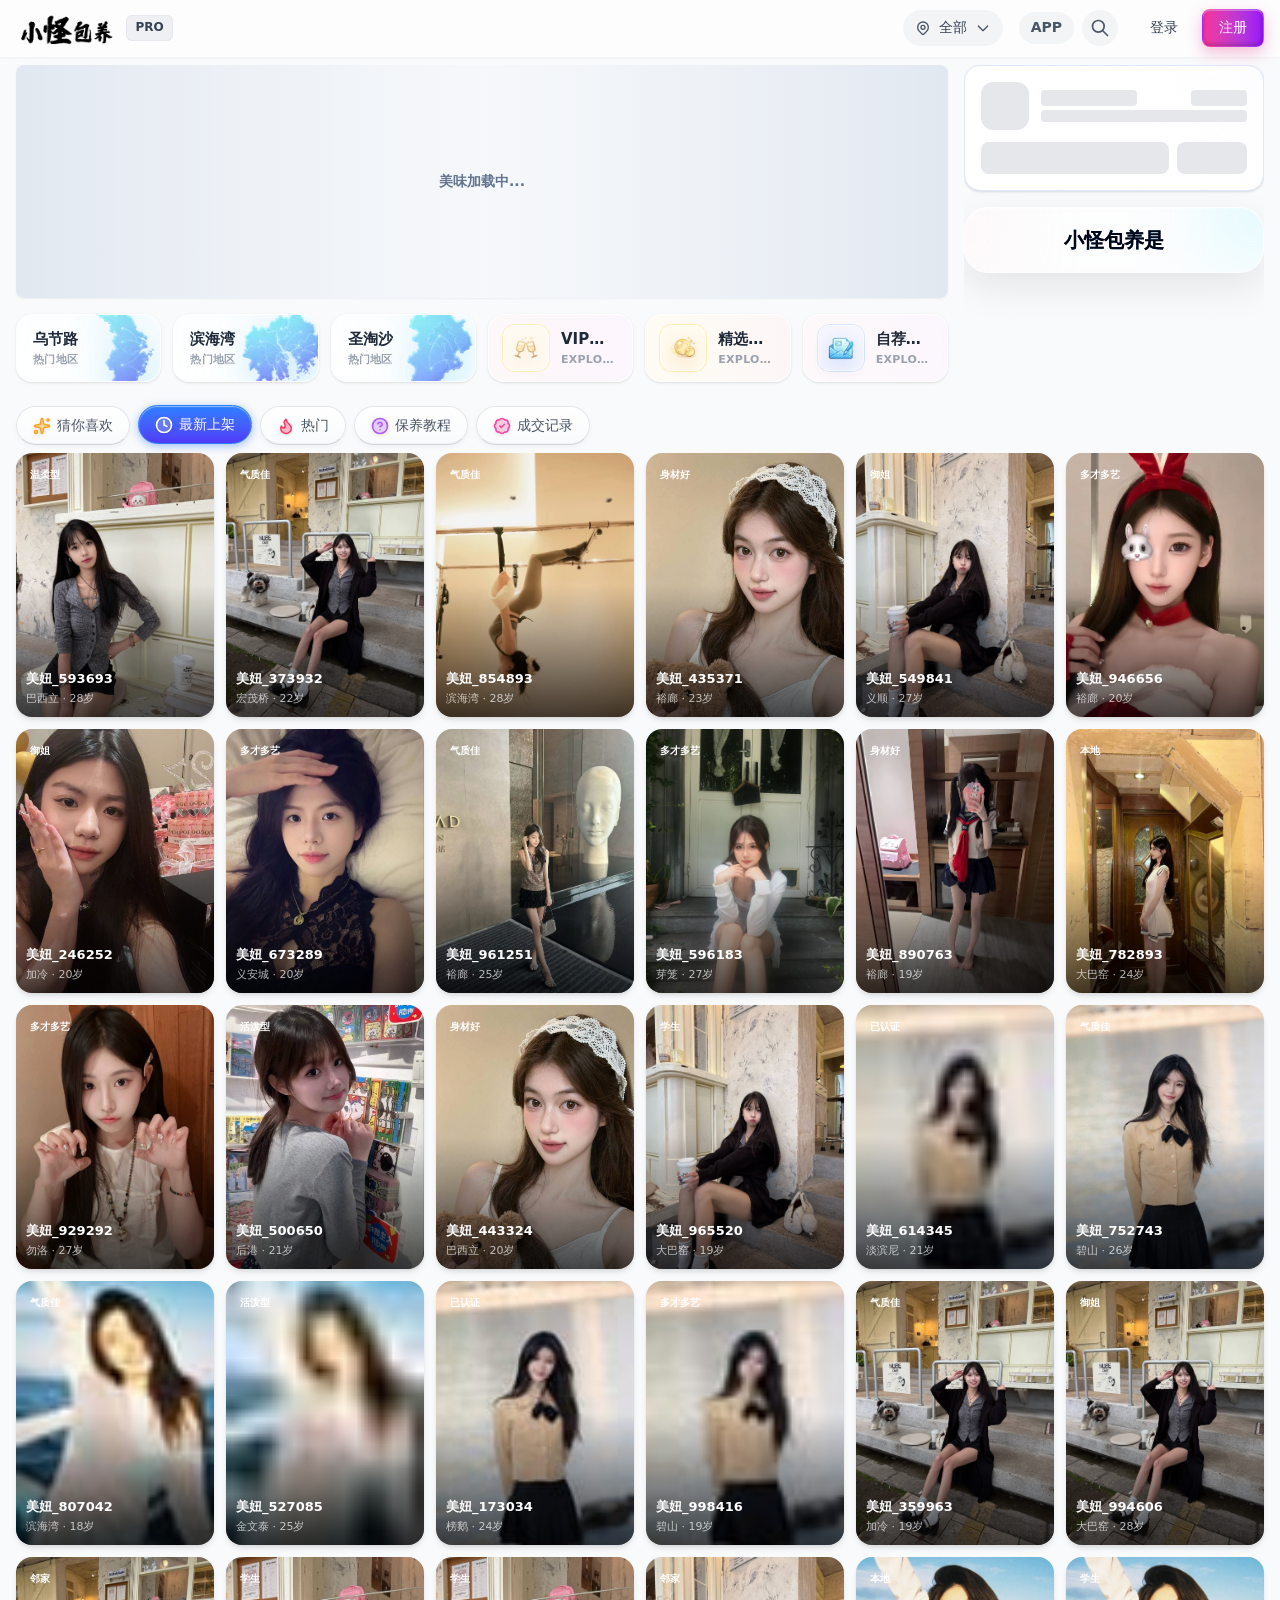
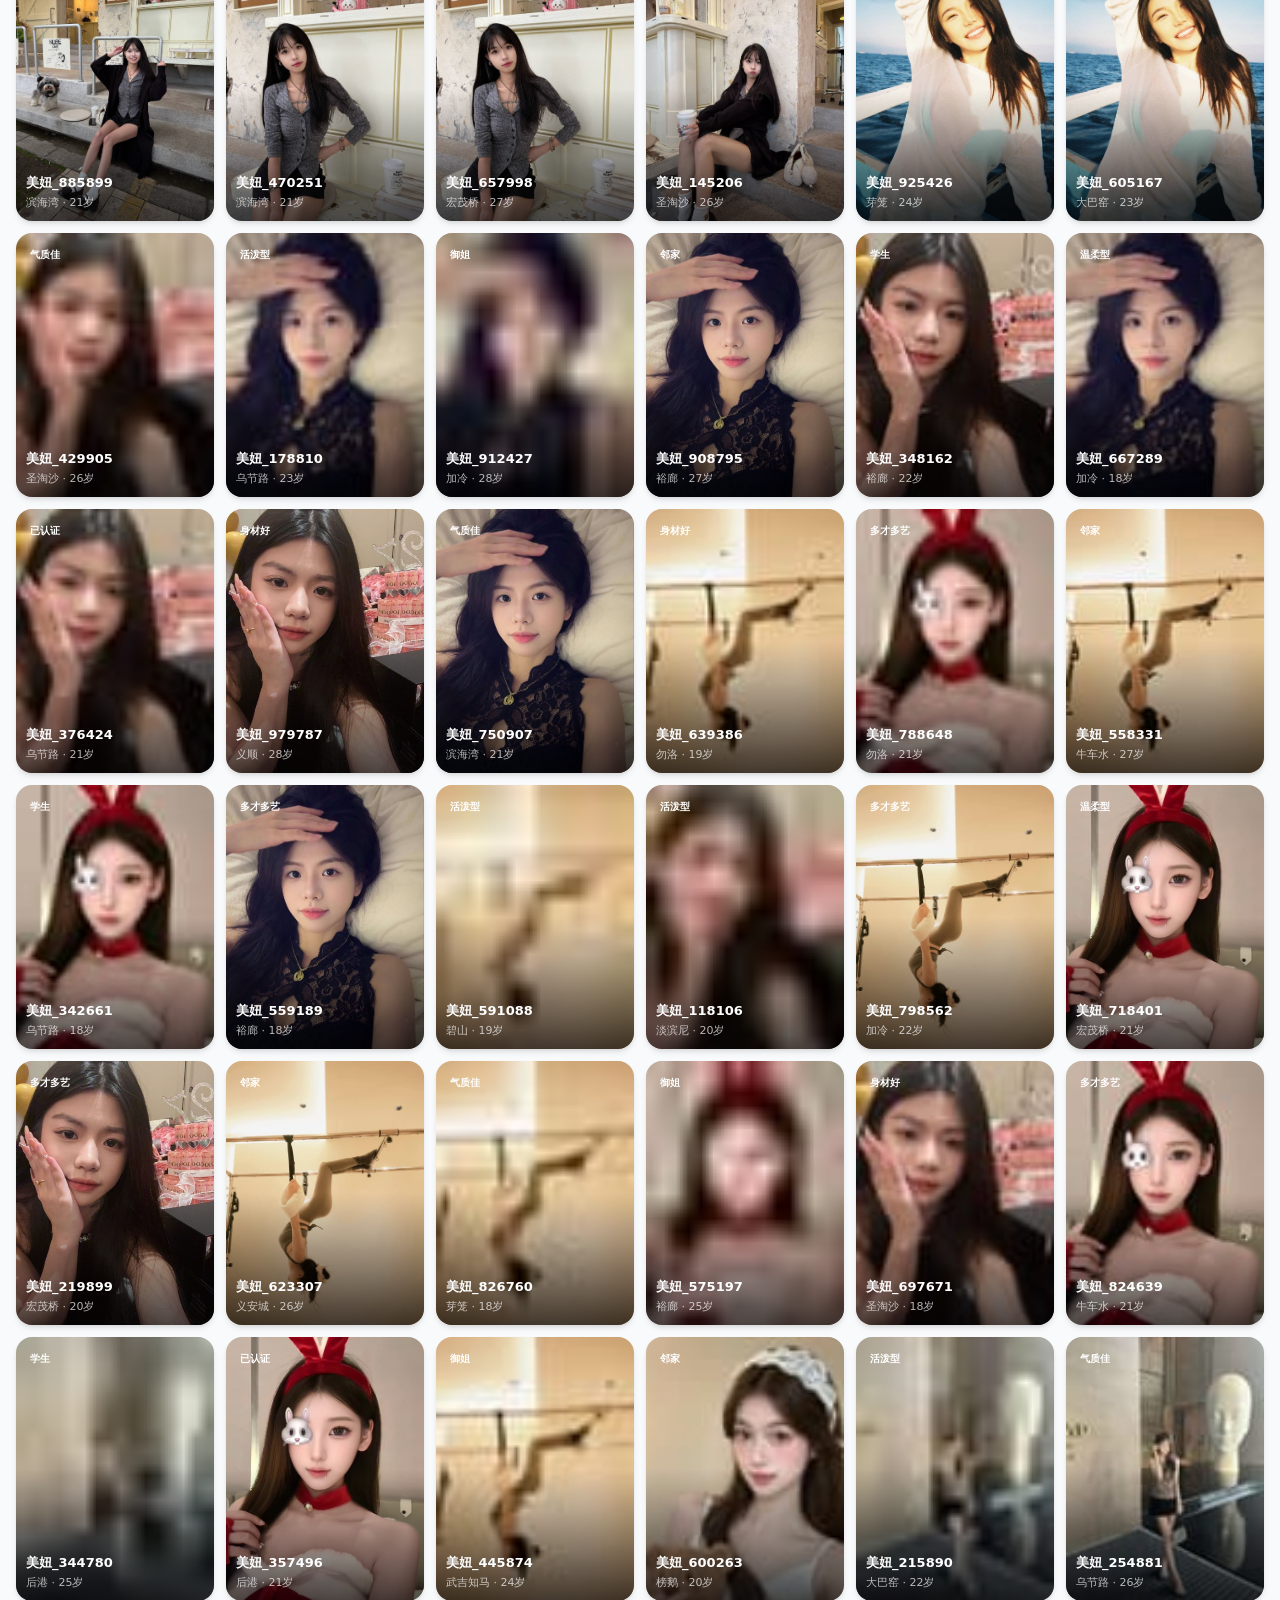
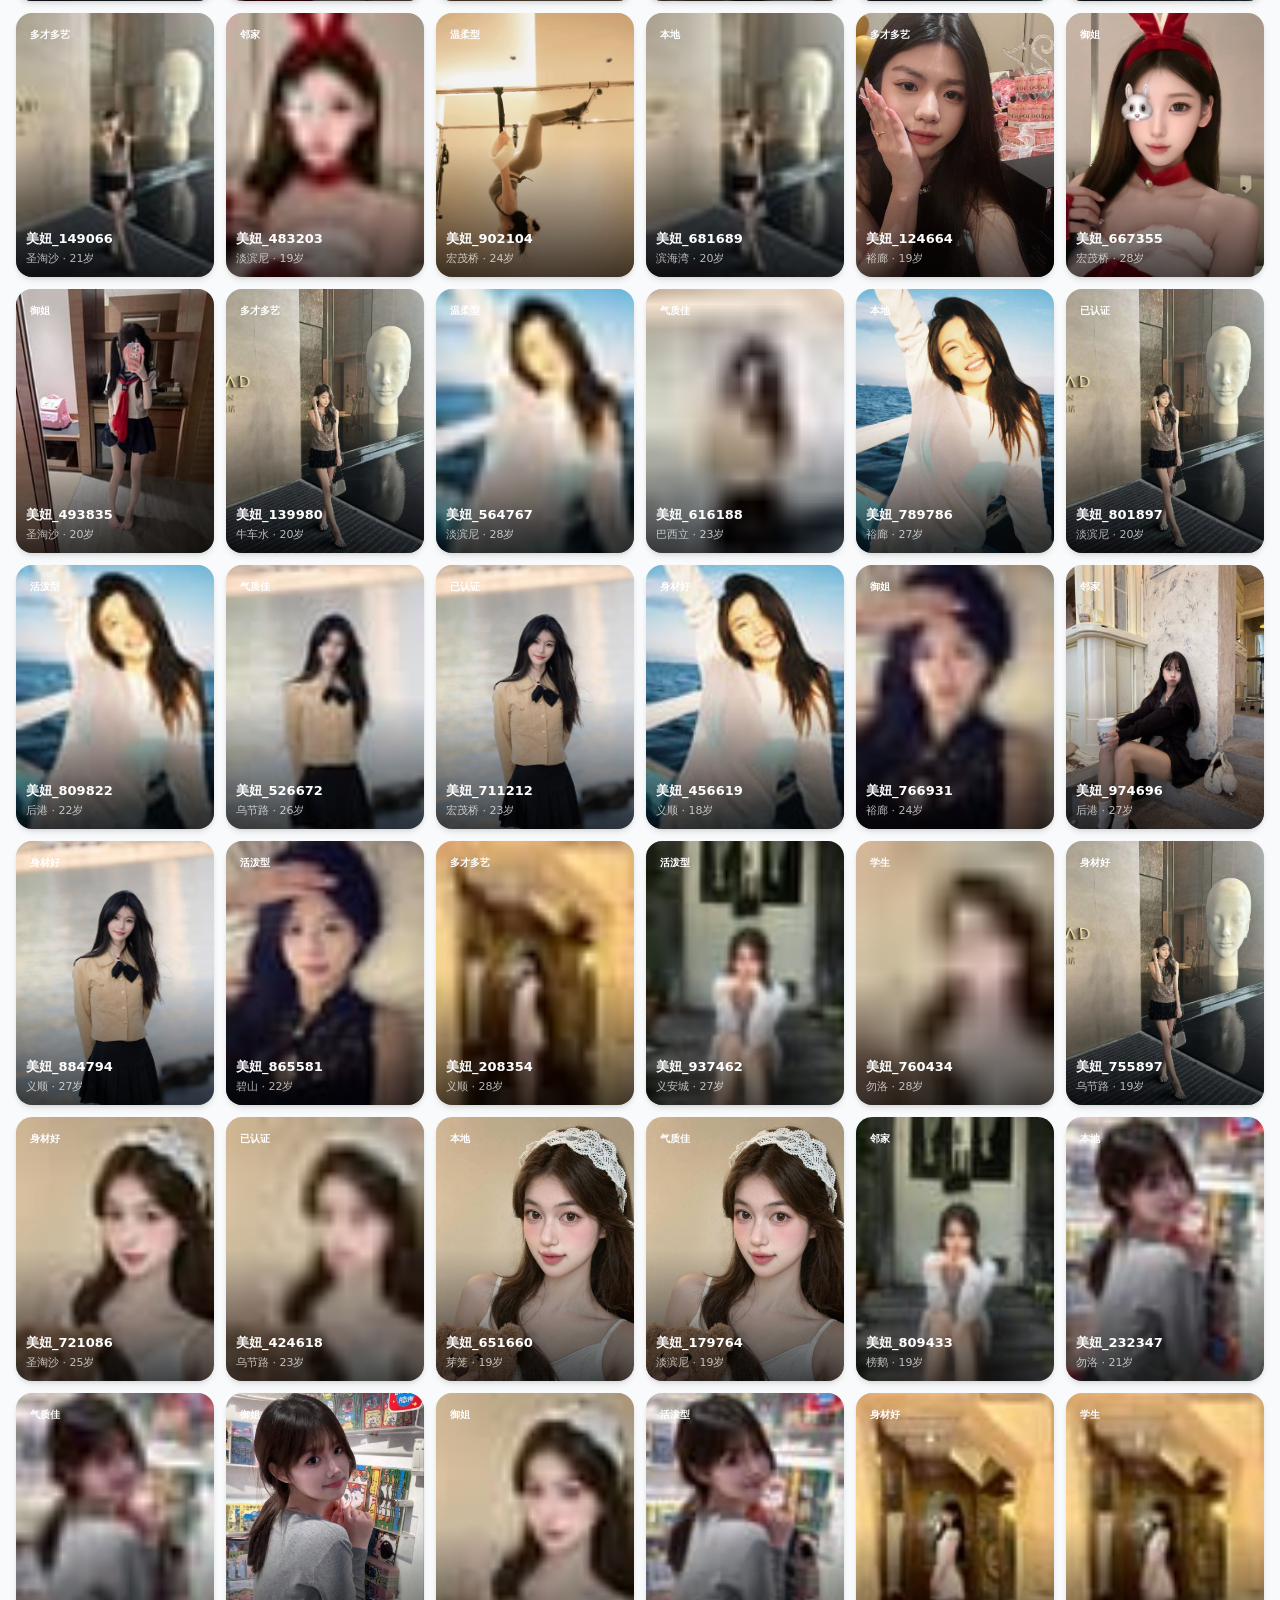
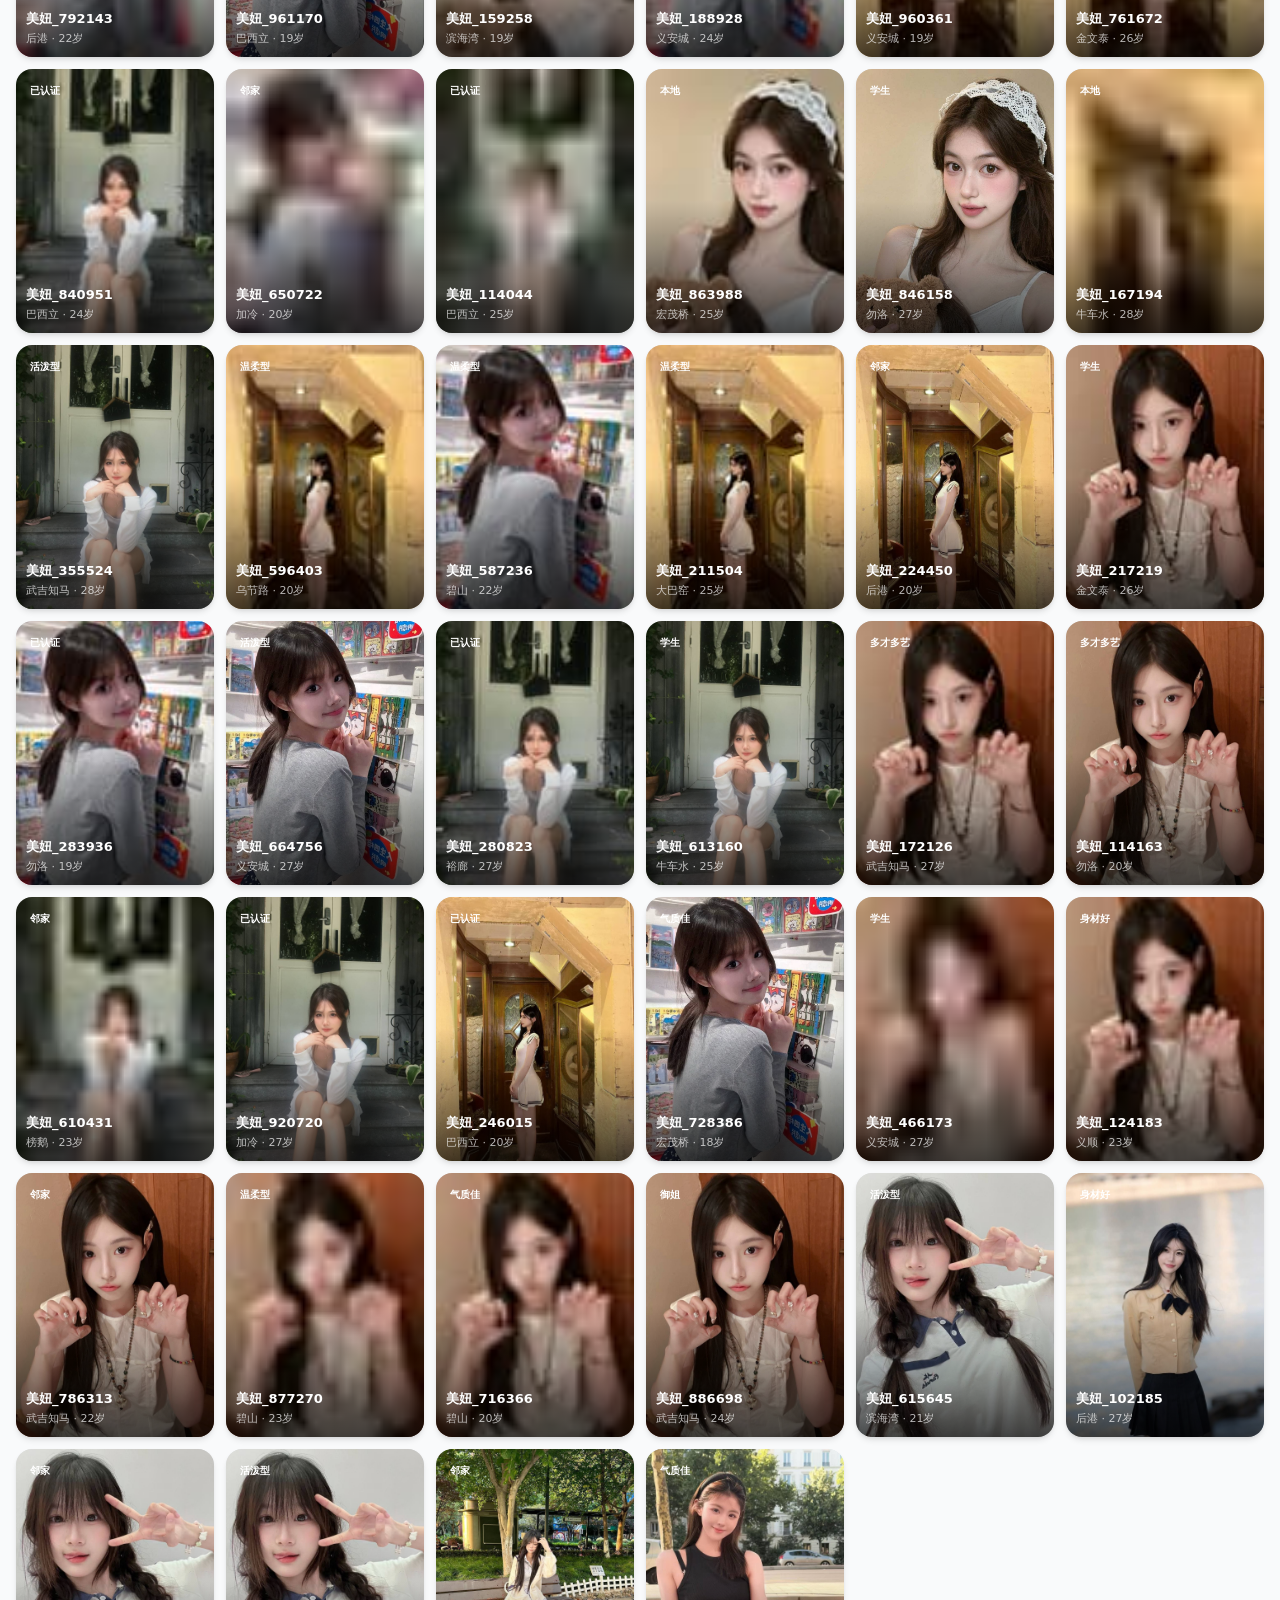
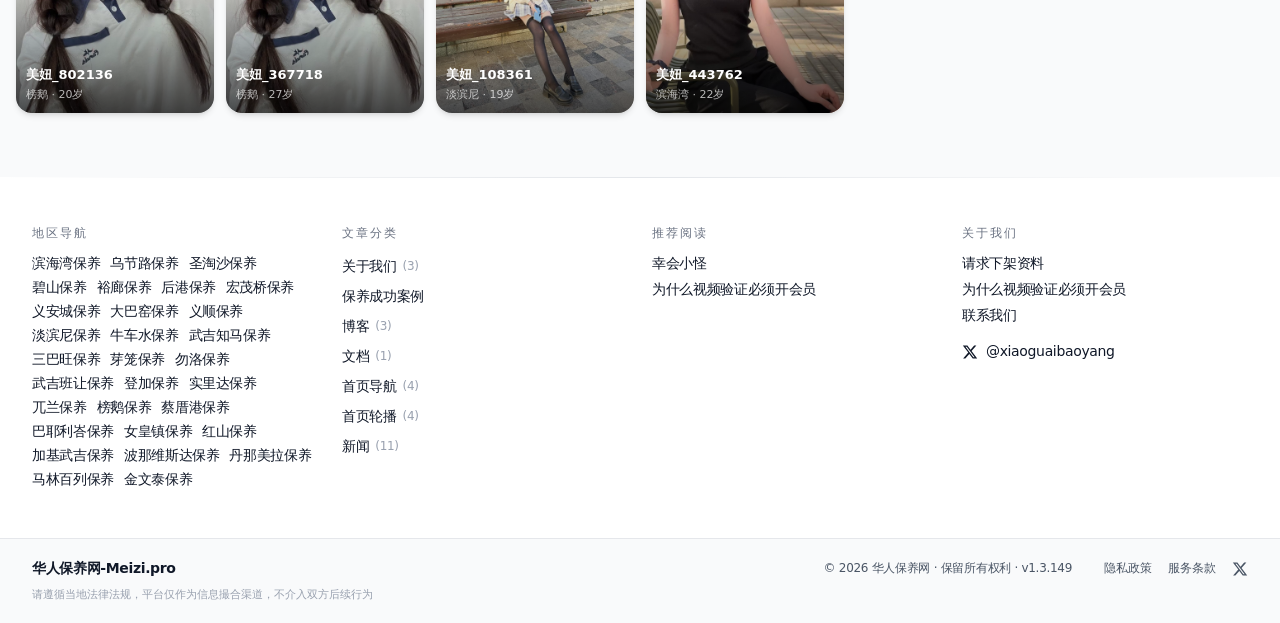
==== gallery.html @ 65ee46e2 "init" ====
﻿<!DOCTYPE html>
<html lang="zh" class="loading font-sans">

<head>
  <meta charset="utf-8">
  <meta name="viewport" content="width=device-width, initial-scale=1">
  <link rel="preload" as="image"
    imagesrcset="/_next/image?url=%2Flogo.png&w=256&q=75 1x, /_next/image?url=%2Flogo.png&w=640&q=75 2x">
  <link rel="stylesheet" href="css/a7c71304e8028807.css" data-precedence="next">
    <!-- 静态模式修复 -->
    <style>
      .loading-screen-surface { display: none !important; }
      #__initial_skeleton    { display: none !important; }
    </style>
    <script>
      (function(){
        try{
          var dark = localStorage.getItem('theme')==='dark'||
            (!localStorage.getItem('theme')&&window.matchMedia('(prefers-color-scheme: dark)').matches);
          if(dark){document.documentElement.classList.add('dark');document.documentElement.style.colorScheme='dark';document.documentElement.style.backgroundColor='rgb(3,7,18)';}
          else{document.documentElement.style.colorScheme='light';document.documentElement.style.backgroundColor='#fff';}
        }catch(e){}
        document.documentElement.classList.remove('loading');
      })();
    </script>
  <link rel="preload" as="script" fetchpriority="low" href="/_next/static/chunks/webpack-142dbbf87f21dc07.js">
  <!-- zaraz-s-disabled -->
  <script src="js/4bd1b696-e5bdcd286feb6581.js" async="" type="c7213ea2c1f35a40323a64f2-text/javascript"></script>
  <script src="js/1255-0b3b548cbfb44f6c.js" async="" type="c7213ea2c1f35a40323a64f2-text/javascript"></script>
  <script src="js/main-app-181eceefa4a364a5.js" async="" type="c7213ea2c1f35a40323a64f2-text/javascript"></script>
  <script src="js/2619-66c55ea83802f6e3.js" async="" type="c7213ea2c1f35a40323a64f2-text/javascript"></script>
  <script src="js/9190-21b92d23c7c946fb.js" async="" type="c7213ea2c1f35a40323a64f2-text/javascript"></script>
  <script src="js/1886-8f5d040e7277a544.js" async="" type="c7213ea2c1f35a40323a64f2-text/javascript"></script>
  <script src="js/5380-2026b1d4c8dff2a1.js" async="" type="c7213ea2c1f35a40323a64f2-text/javascript"></script>
  <script src="js/layout-5561b9a25f7803eb.js" async="" type="c7213ea2c1f35a40323a64f2-text/javascript"></script>
  <script src="js/4544-5e26f122b10d5e6f.js" async="" type="c7213ea2c1f35a40323a64f2-text/javascript"></script>
  <script src="js/6769-2b90bb6c3921c321.js" async="" type="c7213ea2c1f35a40323a64f2-text/javascript"></script>
  <script src="js/2726-dbe5327b825bca58.js" async="" type="c7213ea2c1f35a40323a64f2-text/javascript"></script>
  <script src="js/164-d3e935e052c0df9d.js" async="" type="c7213ea2c1f35a40323a64f2-text/javascript"></script>
  <script src="js/9913-8ac35ebcf49dc51e.js" async="" type="c7213ea2c1f35a40323a64f2-text/javascript"></script>
  <script src="js/1617-b689468162a1fc61.js" async="" type="c7213ea2c1f35a40323a64f2-text/javascript"></script>
  <script src="js/4532-6cab5238f24a796d.js" async="" type="c7213ea2c1f35a40323a64f2-text/javascript"></script>
  <script src="js/823-dd85013cdecaddd4.js" async="" type="c7213ea2c1f35a40323a64f2-text/javascript"></script>
  <script src="js/3051-4e963e7445888666.js" async="" type="c7213ea2c1f35a40323a64f2-text/javascript"></script>
  <script src="js/1833-798757682671d841.js" async="" type="c7213ea2c1f35a40323a64f2-text/javascript"></script>
  <script src="js/page-5824b7cda79b645e.js" async="" type="c7213ea2c1f35a40323a64f2-text/javascript"></script>
  <meta name="color-scheme" content="dark light">
  <meta name="apple-mobile-web-app-capable" content="yes">
  <meta name="apple-mobile-web-app-status-bar-style" content="black-translucent">
  <meta name="apple-mobile-web-app-title" content="华人保养网">
  <link rel="apple-touch-icon" sizes="180x180" href="images/gallery_ui/apple-touch-icon.png">
  <link rel="icon" type="image/png" sizes="32x32" href="images/gallery_ui/favicon-32x32.png">
  <link rel="icon" type="image/png" sizes="16x16" href="images/gallery_ui/favicon-16x16.png">
  <script
    type="c7213ea2c1f35a40323a64f2-text/javascript">try{var d="dark"===localStorage.getItem("theme")||!localStorage.getItem("theme")&&window.matchMedia("(prefers-color-scheme: dark)").matches;if(d){document.documentElement.classList.add("dark");document.documentElement.style.colorScheme="dark";document.documentElement.style.backgroundColor="rgb(3,7,18)"}else{document.documentElement.style.colorScheme="light";document.documentElement.style.backgroundColor="#fff"}document.documentElement.classList.remove("loading")}catch(e){document.documentElement.classList.remove("loading")}</script>
  <script src="js/polyfills-fde2d98cebfec6b5.js" nomodule="" type="c7213ea2c1f35a40323a64f2-text/javascript"></script>
  <!-- zaraz-inline-disabled -->
  <script>(function (w, d) { })(window, document)</script>
</head>

<body class="font-sans">
  <div hidden=""><!--$?--><template id="B:0"></template><!--/$--></div>
  <script
    type="c7213ea2c1f35a40323a64f2-text/javascript">((e,t,n,r,o,i,s,a)=>{let c=document.documentElement,u=["light","dark"];function l(t){(Array.isArray(e)?e:[e]).forEach(e=>{let n="class"===e,r=n&&i?o.map(e=>i[e]||e):o;n?(c.classList.remove(...r),c.classList.add(i&&i[t]?i[t]:t)):c.setAttribute(e,t)}),function(e){a&&u.includes(e)&&(c.style.colorScheme=e)}(t)}if(r)l(r);else try{let e=localStorage.getItem(t)||n;l(s&&"system"===e?window.matchMedia("(prefers-color-scheme: dark)").matches?"dark":"light":e)}catch(f){}})("class","theme","system",null,["light","dark"],null,true,true)</script>
  <!--$--><!--/$--><!--$-->
  <script
    type="application/ld+json">{"@context":"https://schema.org","@type":"CollectionPage","@id":"https://meizi.pro/gallery#collection","url":"https://meizi.pro/gallery","name":"专业版妹妹库 Pro - 高级筛选在线挑选","description":"华人保养网专业版妹妹库，提供高级筛选与地区关键词搜索。","inLanguage":"zh-CN","isPartOf":{"@type":"WebSite","url":"https://meizi.pro","name":"华人保养网"}}</script>
  <script
    type="application/ld+json">{"@context":"https://schema.org","@type":"BreadcrumbList","itemListElement":[{"@type":"ListItem","position":1,"name":"首页","item":"https://meizi.pro/"},{"@type":"ListItem","position":2,"name":"专业版妹妹库","item":"https://meizi.pro/gallery"}]}</script>
  <!--$?--><template id="B:1"></template>
  <div class="loading-screen-surface flex flex-col items-center justify-center gap-4 text-center min-h-screen"
    role="status" aria-live="polite">
    <picture class="block shrink-0 overflow-hidden rounded-2xl ">
      <source srcset="images/gallery_ui/runner_transition_small.avif" type="image/avif"><img
        src="images/gallery_ui/transition_200w_8fps_q45.webp" alt="加载中" width="200" height="112" loading="eager" decoding="async"
        class="block h-auto max-w-full rounded-2xl object-contain w-48">
    </picture><span class="text-sm font-medium tracking-wide text-gray-500 dark:text-gray-400 ">妹妹库加载中...</span>
  </div><!--/$--><!--$?--><template id="B:2"></template><!--/$--><!--/$-->
  <div class="fixed z-50 bottom-4 right-4  ">
    <div
      class=" w-14 h-14 md:w-16 md:h-16 bg-blue-500/60 dark:bg-indigo-500/60 backdrop-blur-xl border-[0.5px] border-white/50 dark:border-white/10 text-white rounded-full shadow-[0_8px_32px_rgba(59,130,246,0.3),inset_0_2px_4px_rgba(255,255,255,0.6),inset_0_-2px_4px_rgba(0,0,0,0.1)] dark:shadow-[0_8px_32px_rgba(79,70,229,0.3),inset_0_2px_4px_rgba(255,255,255,0.2),inset_0_-2px_4px_rgba(0,0,0,0.2)] flex items-center justify-center relative overflow-hidden ">
      <div
        class="absolute inset-0 rounded-full bg-linear-to-tr from-white/40 via-white/5 to-transparent pointer-events-none">
      </div>
      <div
        class="animate-spin rounded-full h-6 w-6 border-b-2 border-white relative z-10 drop-shadow-[0_2px_4px_rgba(0,0,0,0.3)]">
      </div>
    </div>
  </div><!--$?--><template id="B:3"></template>
  <footer class="w-full bg-white dark:bg-gray-950 border-t border-gray-200/70 dark:border-white/5">
    <div class="max-w-[1400px] mx-auto px-4 sm:px-6 lg:px-8 py-12">
      <div class="grid grid-cols-1 sm:grid-cols-2 lg:grid-cols-4 gap-8 lg:gap-6">
        <div class="space-y-3">
          <div class="h-3 w-16 bg-gray-200 dark:bg-white/10 animate-pulse rounded-sm"></div>
          <div class="space-y-1.5">
            <div class="h-4 w-32 bg-gray-200 dark:bg-white/10 animate-pulse rounded-sm"></div>
            <div class="h-4 w-32 bg-gray-200 dark:bg-white/10 animate-pulse rounded-sm"></div>
            <div class="h-4 w-32 bg-gray-200 dark:bg-white/10 animate-pulse rounded-sm"></div>
          </div>
        </div>
        <div class="space-y-3">
          <div class="h-3 w-16 bg-gray-200 dark:bg-white/10 animate-pulse rounded-sm"></div>
          <div class="space-y-1.5">
            <div class="h-4 w-32 bg-gray-200 dark:bg-white/10 animate-pulse rounded-sm"></div>
            <div class="h-4 w-32 bg-gray-200 dark:bg-white/10 animate-pulse rounded-sm"></div>
            <div class="h-4 w-32 bg-gray-200 dark:bg-white/10 animate-pulse rounded-sm"></div>
          </div>
        </div>
        <div class="space-y-3">
          <div class="h-3 w-16 bg-gray-200 dark:bg-white/10 animate-pulse rounded-sm"></div>
          <div class="space-y-1.5">
            <div class="h-4 w-32 bg-gray-200 dark:bg-white/10 animate-pulse rounded-sm"></div>
            <div class="h-4 w-32 bg-gray-200 dark:bg-white/10 animate-pulse rounded-sm"></div>
            <div class="h-4 w-32 bg-gray-200 dark:bg-white/10 animate-pulse rounded-sm"></div>
          </div>
        </div>
        <div class="space-y-3">
          <div class="h-3 w-16 bg-gray-200 dark:bg-white/10 animate-pulse rounded-sm"></div>
          <div class="space-y-1.5">
            <div class="h-4 w-32 bg-gray-200 dark:bg-white/10 animate-pulse rounded-sm"></div>
            <div class="h-4 w-32 bg-gray-200 dark:bg-white/10 animate-pulse rounded-sm"></div>
            <div class="h-4 w-32 bg-gray-200 dark:bg-white/10 animate-pulse rounded-sm"></div>
          </div>
        </div>
      </div>
    </div>
    <div class="border-t border-gray-200 dark:border-white/5 py-5 px-4 sm:px-6 lg:px-8 bg-gray-50 dark:bg-black/40">
      <div class="max-w-[1400px] mx-auto h-4 w-48 bg-gray-200 dark:bg-white/10 animate-pulse rounded-sm"></div>
    </div>
  </footer><!--/$-->
  <script
    type="c7213ea2c1f35a40323a64f2-text/javascript">requestAnimationFrame(function(){$RT=performance.now()});</script>
  <script src="js/webpack-142dbbf87f21dc07.js" id="_R_" async=""
    type="c7213ea2c1f35a40323a64f2-text/javascript"></script>
  <div hidden="" id="S:1">
    <div class="min-h-screen flex flex-col bg-gray-50 dark:bg-gray-900">
      <header
        class="backdrop-blur-xl bg-white/60 dark:bg-black/30 shadow-xs border-b border-white/20 dark:border-white/5 sticky top-0 z-50 relative overflow-visible">
        <div class="container mx-auto px-3 sm:px-4 relative">
          <div class="flex items-center justify-between h-12 sm:h-14">
            <div class="flex items-center space-x-2 sm:space-x-4"><a class="flex items-center" href="index.html"><img alt="华人保养网"
                  width="240" height="75" decoding="async" data-nimg="1" class="h-6 sm:h-8 w-auto dark:invert"
                  style="color:transparent" srcset="images/gallery_ui/image_8.webp 1x, images/gallery_ui/image.webp 2x"
                  src="images/gallery_ui/image.webp"><span
                  class="cursor-pointer hover:bg-gray-300/60 dark:hover:bg-gray-600/60 transition-colors ml-1 sm:ml-2 px-1.5 sm:px-2 py-0.5 sm:py-1 text-[10px] sm:text-xs font-bold text-gray-700 dark:text-gray-300 bg-gray-200/60 dark:bg-gray-700/60 rounded-md backdrop-blur-xs border border-gray-300/30 dark:border-gray-600/30">PRO</span></a>
            </div>
            <div class="flex items-center space-x-2 sm:space-x-4">
              <div class="relative flex items-center space-x-1 transition-all duration-300 "><button
                  class="flex items-center space-x-1 sm:space-x-2 px-2 sm:px-3 py-1.5 sm:py-2 text-xs sm:text-sm bg-gray-100 dark:bg-gray-700 text-gray-700 dark:text-gray-300 rounded-full hover:bg-gray-200 dark:hover:bg-gray-600 transition-colors"><svg
                    class="w-3 h-3 sm:w-4 sm:h-4 text-gray-600 dark:text-gray-400" fill="none" stroke="currentColor"
                    viewBox="0 0 24 24">
                    <path stroke-linecap="round" stroke-linejoin="round" stroke-width="2"
                      d="M17.657 16.657L13.414 20.9a1.998 1.998 0 01-2.827 0l-4.244-4.243a8 8 0 1111.314 0z"></path>
                    <path stroke-linecap="round" stroke-linejoin="round" stroke-width="2"
                      d="M15 11a3 3 0 11-6 0 3 3 0 016 0z"></path>
                  </svg><span class="hidden sm:inline">全部</span><span class="sm:hidden">全部</span><svg
                    class="w-3 h-3 sm:w-4 sm:h-4 text-gray-600 dark:text-gray-400 transition-transform " fill="none"
                    stroke="currentColor" viewBox="0 0 24 24">
                    <path stroke-linecap="round" stroke-linejoin="round" stroke-width="2" d="M19 9l-7 7-7-7"></path>
                  </svg></button></div>
              <div class="flex items-center gap-2"><button
                  class="flex items-center justify-center px-2 sm:px-3 py-1 sm:py-1.5 text-gray-600 dark:text-gray-400 rounded-full bg-gray-100 dark:bg-gray-700 hover:bg-gray-200 dark:hover:bg-gray-600 transition-colors"
                  title="下载APP"><span class="text-xs sm:text-sm font-bold">APP</span></button>
                <form class="relative">
                  <div class="relative flex items-center">
                    <div class="relative overflow-hidden"><button type="button"
                        class="absolute left-0 top-0 flex items-center justify-center w-7 h-7 sm:w-9 sm:h-9 text-gray-600 dark:text-gray-400 rounded-full transition-all duration-300 z-10 opacity-100 pointer-events-auto bg-gray-100 dark:bg-gray-700 hover:bg-gray-200 dark:hover:bg-gray-600"
                        title="搜索"><svg class="w-4 h-4 sm:w-5 sm:h-5" fill="none" stroke="currentColor"
                          viewBox="0 0 24 24">
                          <path stroke-linecap="round" stroke-linejoin="round" stroke-width="2"
                            d="M21 21l-6-6m2-5a7 7 0 11-14 0 7 7 0 0114 0z"></path>
                        </svg></button>
                      <div class="transition-all duration-300 ease-in-out w-7 sm:w-9 opacity-0"><svg
                          class="absolute left-2 sm:left-3 top-[calc(50%-2px)] w-4 h-4 sm:w-5 sm:h-5 text-gray-400 pointer-events-none transition-opacity duration-300 opacity-0"
                          fill="none" stroke="currentColor" viewBox="0 0 24 24">
                          <path stroke-linecap="round" stroke-linejoin="round" stroke-width="2"
                            d="M21 21l-6-6m2-5a7 7 0 11-14 0 7 7 0 0114 0z"></path>
                        </svg><input type="search" placeholder="搜索关键词..."
                          class="w-full pl-8 sm:pl-10 pr-10 sm:pr-12 py-1.5 sm:py-2 text-xs sm:text-sm bg-gray-100 dark:bg-gray-700 border-0 rounded-full focus:ring-2 focus:ring-blue-500 text-gray-900 dark:text-gray-200 placeholder-gray-500 dark:placeholder-gray-400 transition-all duration-300 ease-in-out  scale-95 pointer-events-none"
                          value=""><button type="submit" disabled="" class="absolute right-1.5 sm:right-2 top-1/2 transform -translate-y-1/2 p-1 sm:p-2 rounded-full transition-all duration-300
                          text-gray-400 opacity-0 pointer-events-none"><svg class="w-4 h-4 sm:w-5 sm:h-5" fill="none"
                            stroke="currentColor" viewBox="0 0 24 24">
                            <path stroke-linecap="round" stroke-linejoin="round" stroke-width="2"
                              d="M21 21l-6-6m2-5a7 7 0 11-14 0 7 7 0 0114 0z"></path>
                          </svg></button></div>
                    </div>
                  </div>
                </form>
              </div>
              <div class="flex items-center space-x-1 sm:space-x-2"><button
                  class="hidden sm:block px-2 sm:px-4 py-1 sm:py-2 text-xs sm:text-sm font-medium text-gray-700 dark:text-gray-300 hover:text-blue-600 dark:hover:text-blue-400 transition-colors"
                  tabindex="0">登录</button><button
                  class="px-2 sm:px-4 py-1 sm:py-2 text-xs sm:text-sm font-medium bg-linear-to-r from-pink-500 to-purple-600 text-white rounded-lg hover:brightness-110 active:scale-95 transition-all glass-border shadow-apple-cta"
                  tabindex="0">注册</button></div>
            </div>
          </div>
        </div>
      </header>
      <div class="container mx-auto px-4 py-1 sm:py-2">
        <div class="grid grid-cols-1 lg:grid-cols-4 gap-1 sm:gap-2 lg:gap-4 mb-2 sm:mb-3">
          <div class="lg:col-span-3 space-y-1 sm:space-y-2 lg:space-y-4">
            <div class="bg-white dark:bg-gray-800 rounded-lg shadow-xs overflow-hidden">
              <div
                class="relative w-full aspect-4/1 bg-linear-to-r from-slate-200 via-slate-100 to-slate-200 dark:from-slate-700/40 dark:via-slate-600/30 dark:to-slate-700/40">
                <div
                  class="absolute inset-0 bg-[linear-gradient(90deg,transparent,rgba(255,255,255,0.35),transparent)] dark:bg-[linear-gradient(90deg,transparent,rgba(255,255,255,0.12),transparent)]">
                </div>
                <div class="absolute inset-0 flex items-center justify-center"><span
                    class="text-sm font-semibold text-slate-500 dark:text-slate-300">美味加载中...</span></div>
              </div>
            </div>
            <div class="hidden lg:grid lg:grid-cols-3 xl:grid-cols-6 gap-3"><a href="/jiangzhehu/"
                class="relative flex items-center h-[68px] rounded-2xl bg-white/70 dark:bg-gray-800/60 backdrop-blur-xl border border-white/60 dark:border-white/10 shadow-sm hover:shadow-md transition-all group overflow-hidden glass-border lg:col-span-1 px-4">
                <div
                  class="absolute inset-0 opacity-[0.04] dark:opacity-[0.1] bg-linear-to-r bg-linear-to-br from-cyan-400 via-sky-500 to-blue-600">
                </div>
                <div
                  class="absolute inset-0 bg-linear-to-br from-sky-50/75 via-white/60 to-cyan-50/50 dark:from-sky-950/25 dark:via-gray-900/20 dark:to-cyan-950/20">
                </div>
                <div
                  class="absolute inset-y-0 left-0 w-3/4 bg-linear-to-r from-white/90 via-white/70 to-transparent dark:from-gray-900/70 dark:via-gray-900/40 dark:to-transparent">
                </div>
                <div
                  class="absolute -right-5 -bottom-8 top-[-26px] w-[112px] pointer-events-none opacity-75 mix-blend-multiply dark:mix-blend-screen group-hover:opacity-90 group-hover:scale-105 transition-all duration-300">
                  <img alt="乌节路地图" loading="lazy" decoding="async" data-nimg="fill"
                    class="object-contain drop-shadow-[0_10px_18px_rgba(14,165,233,0.22)]"
                    style="position:absolute;height:100%;width:100%;left:0;top:0;right:0;bottom:0;color:transparent"
                    sizes="112px"
                    srcset="images/gallery_ui/image_1.png 16w, images/gallery_ui/image_2.png 32w, images/gallery_ui/image_29.webp 48w, images/gallery_ui/image_31.webp 64w, images/gallery_ui/image_33.webp 96w, images/gallery_ui/image_28.webp 128w, images/gallery_ui/image_6.webp 256w, images/gallery_ui/image_7.webp 384w, images/gallery_ui/image_32.webp 640w, images/gallery_ui/image_9.png 750w, images/gallery_ui/image_4.png 828w, images/gallery_ui/image_12.png 1080w, images/gallery_ui/image_5.png 1200w, images/gallery_ui/image_7.png 1920w, images/gallery_ui/image_15.png 2048w, images/gallery_ui/image_5.webp 3840w"
                    src="images/gallery_ui/image_5.webp"></div>
                <div class="relative z-10 flex flex-col min-w-0 justify-center max-w-[92px]"><span
                    class="text-[15px] font-bold text-gray-800 dark:text-gray-100 truncate group-hover:text-blue-600 dark:group-hover:text-blue-400 transition-colors duration-300">乌节路</span><span
                    class="text-[11px] text-gray-400 dark:text-gray-500 font-semibold tracking-wide uppercase truncate mt-0.5">热门地区</span>
                </div>
              </a><a href="/zhusanjiao/"
                class="relative flex items-center h-[68px] rounded-2xl bg-white/70 dark:bg-gray-800/60 backdrop-blur-xl border border-white/60 dark:border-white/10 shadow-sm hover:shadow-md transition-all group overflow-hidden glass-border lg:col-span-1 px-4">
                <div
                  class="absolute inset-0 opacity-[0.04] dark:opacity-[0.1] bg-linear-to-r bg-linear-to-br from-sky-400 via-blue-500 to-indigo-600">
                </div>
                <div
                  class="absolute inset-0 bg-linear-to-br from-sky-50/75 via-white/60 to-cyan-50/50 dark:from-sky-950/25 dark:via-gray-900/20 dark:to-cyan-950/20">
                </div>
                <div
                  class="absolute inset-y-0 left-0 w-3/4 bg-linear-to-r from-white/90 via-white/70 to-transparent dark:from-gray-900/70 dark:via-gray-900/40 dark:to-transparent">
                </div>
                <div
                  class="absolute -right-5 -bottom-8 top-[-26px] w-[112px] pointer-events-none opacity-75 mix-blend-multiply dark:mix-blend-screen group-hover:opacity-90 group-hover:scale-105 transition-all duration-300">
                  <img alt="滨海湾地图" loading="lazy" decoding="async" data-nimg="fill"
                    class="object-contain drop-shadow-[0_10px_18px_rgba(14,165,233,0.22)]"
                    style="position:absolute;height:100%;width:100%;left:0;top:0;right:0;bottom:0;color:transparent"
                    sizes="112px"
                    srcset="images/gallery_ui/image_8.png 16w, images/gallery_ui/image_3.png 32w, images/gallery_ui/image_36.webp 48w, images/gallery_ui/image_30.webp 64w, images/gallery_ui/image_9.webp 96w, images/gallery_ui/image_34.webp 128w, images/gallery_ui/image_10.webp 256w, images/gallery_ui/image_35.webp 384w, images/gallery_ui/image_17.png 640w, images/gallery_ui/image_14.png 750w, images/gallery_ui/image_10.png 828w, images/gallery_ui/image_6.png 1080w, images/gallery_ui/image_26.png 1200w, images/gallery_ui/image_13.png 1920w, images/gallery_ui/image_24.png 2048w, images/gallery_ui/image_2.webp 3840w"
                    src="images/gallery_ui/image_2.webp"></div>
                <div class="relative z-10 flex flex-col min-w-0 justify-center max-w-[92px]"><span
                    class="text-[15px] font-bold text-gray-800 dark:text-gray-100 truncate group-hover:text-blue-600 dark:group-hover:text-blue-400 transition-colors duration-300">滨海湾</span><span
                    class="text-[11px] text-gray-400 dark:text-gray-500 font-semibold tracking-wide uppercase truncate mt-0.5">热门地区</span>
                </div>
              </a><a href="/jingjinji/"
                class="relative flex items-center h-[68px] rounded-2xl bg-white/70 dark:bg-gray-800/60 backdrop-blur-xl border border-white/60 dark:border-white/10 shadow-sm hover:shadow-md transition-all group overflow-hidden glass-border lg:col-span-1 px-4">
                <div
                  class="absolute inset-0 opacity-[0.04] dark:opacity-[0.1] bg-linear-to-r bg-linear-to-br from-blue-400 via-sky-500 to-cyan-500">
                </div>
                <div
                  class="absolute inset-0 bg-linear-to-br from-sky-50/75 via-white/60 to-cyan-50/50 dark:from-sky-950/25 dark:via-gray-900/20 dark:to-cyan-950/20">
                </div>
                <div
                  class="absolute inset-y-0 left-0 w-3/4 bg-linear-to-r from-white/90 via-white/70 to-transparent dark:from-gray-900/70 dark:via-gray-900/40 dark:to-transparent">
                </div>
                <div
                  class="absolute -right-5 -bottom-8 top-[-26px] w-[112px] pointer-events-none opacity-75 mix-blend-multiply dark:mix-blend-screen group-hover:opacity-90 group-hover:scale-105 transition-all duration-300">
                  <img alt="圣淘沙地图" loading="lazy" decoding="async" data-nimg="fill"
                    class="object-contain drop-shadow-[0_10px_18px_rgba(14,165,233,0.22)]"
                    style="position:absolute;height:100%;width:100%;left:0;top:0;right:0;bottom:0;color:transparent"
                    sizes="112px"
                    srcset="images/gallery_ui/image_16.png 16w, images/gallery_ui/image_11.png 32w, images/gallery_ui/image_38.webp 48w, images/gallery_ui/image_22.png 64w, images/gallery_ui/image_12.webp 96w, images/gallery_ui/image_37.webp 128w, images/gallery_ui/image_13.webp 256w, images/gallery_ui/image_11.webp 384w, images/gallery_ui/image_39.webp 640w, images/gallery_ui/image_21.png 750w, images/gallery_ui/image_20.png 828w, images/gallery_ui/image_18.png 1080w, images/gallery_ui/image_19.png 1200w, images/gallery_ui/image_23.png 1920w, images/gallery_ui/image_25.png 2048w, images/gallery_ui/image.png 3840w"
                    src="images/gallery_ui/image.png"></div>
                <div class="relative z-10 flex flex-col min-w-0 justify-center max-w-[92px]"><span
                    class="text-[15px] font-bold text-gray-800 dark:text-gray-100 truncate group-hover:text-blue-600 dark:group-hover:text-blue-400 transition-colors duration-300">圣淘沙</span><span
                    class="text-[11px] text-gray-400 dark:text-gray-500 font-semibold tracking-wide uppercase truncate mt-0.5">热门地区</span>
                </div>
              </a><a href="/chunv/"
                class="relative flex items-center h-[68px] rounded-2xl bg-white/70 dark:bg-gray-800/60 backdrop-blur-xl border border-white/60 dark:border-white/10 shadow-sm hover:shadow-md transition-all group overflow-hidden glass-border lg:col-span-1 gap-3 px-3.5">
                <div
                  class="absolute inset-0 opacity-[0.04] dark:opacity-[0.1] bg-linear-to-r bg-linear-to-br from-rose-400 via-pink-500 to-fuchsia-500">
                </div>
                <div
                  class="relative w-[46px] h-[46px] rounded-xl bg-amber-50/60 dark:bg-amber-900/20 flex items-center justify-center shrink-0 ring-1 ring-amber-200/60 dark:ring-amber-700/30 border border-white/50 dark:border-white/10 group-hover:scale-105 transition-transform duration-300">
                  <div class="relative w-[26px] h-[26px]"><img alt="VIP精选" loading="lazy" decoding="async"
                      data-nimg="fill"
                      class="object-contain drop-shadow-[0_6px_10px_rgba(217,119,6,0.24)] opacity-95 blur-[0.3px]"
                      style="position:absolute;height:100%;width:100%;left:0;top:0;right:0;bottom:0;color:transparent"
                      sizes="26px"
                      srcset="images/gallery_ui/image_8.jpg 16w, images/gallery_ui/image_19.webp 32w, images/gallery_ui/image_15.webp 48w, images/gallery_ui/image_14.webp 64w, images/gallery_ui/image_16.webp 96w, images/gallery_ui/image_23.webp 128w, images/gallery_ui/image_40.webp 256w, images/gallery_ui/image_5.jpg 384w, images/gallery_ui/image_10.jpg 640w, images/gallery_ui/image_2.jpg 750w, images/gallery_ui/image_9.jpg 828w, images/gallery_ui/image.jpg 1080w, images/gallery_ui/image_1.jpg 1200w, images/gallery_ui/image_6.jpg 1920w, images/gallery_ui/image_12.jpg 2048w, images/gallery_ui/image_1.webp 3840w"
                      src="images/gallery_ui/image_1.webp"></div>
                </div>
                <div class="relative z-10 flex flex-col min-w-0 justify-center "><span
                    class="text-[15px] font-bold text-gray-800 dark:text-gray-100 truncate group-hover:text-blue-600 dark:group-hover:text-blue-400 transition-colors duration-300">VIP精选</span><span
                    class="text-[11px] text-gray-400 dark:text-gray-500 font-semibold tracking-wide uppercase truncate mt-0.5">EXPLORE</span>
                </div>
              </a><a href="/wutao/"
                class="relative flex items-center h-[68px] rounded-2xl bg-white/70 dark:bg-gray-800/60 backdrop-blur-xl border border-white/60 dark:border-white/10 shadow-sm hover:shadow-md transition-all group overflow-hidden glass-border lg:col-span-1 gap-3 px-3.5">
                <div
                  class="absolute inset-0 opacity-[0.04] dark:opacity-[0.1] bg-linear-to-r bg-linear-to-br from-amber-400 via-orange-400 to-rose-500">
                </div>
                <div
                  class="relative w-[46px] h-[46px] rounded-xl bg-amber-50/60 dark:bg-amber-900/20 flex items-center justify-center shrink-0 ring-1 ring-amber-200/60 dark:ring-amber-700/30 border border-white/50 dark:border-white/10 group-hover:scale-105 transition-transform duration-300">
                  <div class="relative w-[26px] h-[26px]"><img alt="精选专区" loading="lazy" decoding="async"
                      data-nimg="fill"
                      class="object-contain drop-shadow-[0_6px_10px_rgba(217,119,6,0.24)] opacity-95 blur-[0.3px]"
                      style="position:absolute;height:100%;width:100%;left:0;top:0;right:0;bottom:0;color:transparent"
                      sizes="26px"
                      srcset="images/gallery_ui/image_4.jpg 16w, images/gallery_ui/image_22.webp 32w, images/gallery_ui/image_20.webp 48w, images/gallery_ui/image_18.webp 64w, images/gallery_ui/image_17.webp 96w, images/gallery_ui/image_21.webp 128w, images/gallery_ui/image_3.jpg 256w, images/gallery_ui/image_16.jpg 384w, images/gallery_ui/image_7.jpg 640w, images/gallery_ui/image_19.jpg 750w, images/gallery_ui/image_18.jpg 828w, images/gallery_ui/image_13.jpg 1080w, images/gallery_ui/image_11.jpg 1200w, images/gallery_ui/image_15.jpg 1920w, images/gallery_ui/image_27.jpg 2048w, images/gallery_ui/image_3.webp 3840w"
                      src="images/gallery_ui/image_3.webp"></div>
                </div>
                <div class="relative z-10 flex flex-col min-w-0 justify-center "><span
                    class="text-[15px] font-bold text-gray-800 dark:text-gray-100 truncate group-hover:text-blue-600 dark:group-hover:text-blue-400 transition-colors duration-300">精选专区</span><span
                    class="text-[11px] text-gray-400 dark:text-gray-500 font-semibold tracking-wide uppercase truncate mt-0.5">EXPLORE</span>
                </div>
              </a><a href="/articles/girls-submissions"
                class="relative flex items-center h-[68px] rounded-2xl bg-white/70 dark:bg-gray-800/60 backdrop-blur-xl border border-white/60 dark:border-white/10 shadow-sm hover:shadow-md transition-all group overflow-hidden glass-border lg:col-span-1 gap-3 px-3.5">
                <div
                  class="absolute inset-0 opacity-[0.04] dark:opacity-[0.1] bg-linear-to-r bg-linear-to-br from-rose-400 via-pink-400 to-fuchsia-500">
                </div>
                <div
                  class="relative w-[46px] h-[46px] rounded-xl bg-blue-50/60 dark:bg-blue-900/20 flex items-center justify-center shrink-0 ring-1 ring-blue-200/60 dark:ring-blue-700/30 border border-white/50 dark:border-white/10 group-hover:scale-105 transition-transform duration-300">
                  <div class="relative w-[26px] h-[26px]"><img alt="自荐专区" loading="lazy" decoding="async"
                      data-nimg="fill"
                      class="object-contain drop-shadow-[0_6px_10px_rgba(37,99,235,0.22)] opacity-95 blur-[0.3px]"
                      style="position:absolute;height:100%;width:100%;left:0;top:0;right:0;bottom:0;color:transparent"
                      sizes="26px"
                      srcset="images/gallery_ui/image_24.jpg 16w, images/gallery_ui/image_24.webp 32w, images/gallery_ui/image_27.webp 48w, images/gallery_ui/image_25.webp 64w, images/gallery_ui/image_26.webp 96w, images/gallery_ui/image_41.webp 128w, images/gallery_ui/image_23.jpg 256w, images/gallery_ui/image_17.jpg 384w, images/gallery_ui/image_20.jpg 640w, images/gallery_ui/image_26.jpg 750w, images/gallery_ui/image_28.jpg 828w, images/gallery_ui/image_22.jpg 1080w, images/gallery_ui/image_14.jpg 1200w, images/gallery_ui/image_21.jpg 1920w, images/gallery_ui/image_25.jpg 2048w, images/gallery_ui/image_4.webp 3840w"
                      src="images/gallery_ui/image_4.webp"></div>
                </div>
                <div class="relative z-10 flex flex-col min-w-0 justify-center "><span
                    class="text-[15px] font-bold text-gray-800 dark:text-gray-100 truncate group-hover:text-blue-600 dark:group-hover:text-blue-400 transition-colors duration-300">自荐专区</span><span
                    class="text-[11px] text-gray-400 dark:text-gray-500 font-semibold tracking-wide uppercase truncate mt-0.5">EXPLORE</span>
                </div>
              </a></div>
          </div>
          <div class="lg:col-span-1 relative">
            <div class="lg:absolute lg:inset-0 flex flex-col gap-4 overflow-hidden">
              <div
                class="relative overflow-hidden rounded-2xl p-3 sm:p-4 bg-white dark:bg-gray-800 border border-indigo-100 dark:border-gray-700 shadow-sm animate-pulse shrink-0">
                <div class="absolute inset-0 pointer-events-none opacity-40">
                  <div
                    class="absolute top-0 right-0 w-32 h-32 bg-indigo-500/5 rounded-full blur-2xl -translate-y-1/2 translate-x-1/2">
                  </div>
                  <div class="absolute inset-0 bg-linear-to-br from-white/60 to-transparent dark:from-white/5"></div>
                </div>
                <div class="relative z-10">
                  <div class="flex items-center gap-3">
                    <div
                      class="w-12 h-12 shrink-0 rounded-xl border border-gray-200 dark:border-white/10 bg-gray-200 dark:bg-gray-700">
                    </div>
                    <div class="flex-1 min-w-0">
                      <div class="flex items-center justify-between mb-1">
                        <div class="h-4 w-24 bg-gray-200 dark:bg-gray-700 rounded-sm"></div>
                        <div class="h-4 w-14 bg-gray-200 dark:bg-gray-700 rounded-sm"></div>
                      </div>
                      <div class="h-3 w-full bg-gray-200 dark:bg-gray-700 rounded-sm"></div>
                    </div>
                  </div>
                  <div class="mt-3 flex gap-2">
                    <div class="h-8 flex-1 rounded-lg bg-gray-200 dark:bg-gray-700"></div>
                    <div class="h-8 w-[70px] rounded-lg bg-gray-200 dark:bg-gray-700"></div>
                  </div>
                </div>
              </div>
              <div
                class="relative flex w-full min-h-[64px] items-center justify-center overflow-hidden rounded-[24px] border border-white/55 dark:border-white/10 bg-white/62 px-6 py-4 text-xl backdrop-blur-2xl shadow-[0_14px_38px_rgba(15,23,42,0.09),inset_0_1px_0_rgba(255,255,255,0.72)] glass-border dark:border-white/10 dark:bg-slate-950/44 dark:shadow-[0_14px_38px_rgba(0,0,0,0.28),inset_0_1px_0_rgba(255,255,255,0.10)] hidden lg:flex shrink-0">
                <div
                  class="absolute -right-10 -top-12 h-24 w-24 rounded-full bg-cyan-300/22 blur-2xl dark:bg-cyan-400/12">
                </div>
                <div
                  class="absolute -left-10 bottom-0 h-20 w-20 rounded-full bg-rose-200/20 blur-2xl dark:bg-rose-400/10">
                </div>
                <div class="relative flex h-7 items-center justify-center sm:h-8"><span
                    class="relative font-semibold tracking-normal text-slate-950 dark:text-white whitespace-nowrap"
                    style="perspective:1000px;-webkit-font-smoothing:antialiased;-moz-osx-font-smoothing:grayscale"><span
                      class="sr-only">华人保养网是</span><span
                      style="display:inline-block;transform-style:preserve-3d;-webkit-font-smoothing:antialiased;-moz-osx-font-smoothing:grayscale"><span
                        class="letter-3d-swap-char-box-item inline-block relative"
                        style="transform-style:preserve-3d;transform:translateZ(-0.5lh);transform-origin:center center;will-change:transform;-webkit-font-smoothing:antialiased;-moz-osx-font-smoothing:grayscale"><span
                          class="letter-3d-swap-front-face relative h-lh inline-block bg-linear-to-r from-slate-900 via-sky-700 to-slate-950 bg-clip-text text-transparent dark:from-white dark:via-cyan-100 dark:to-sky-200"
                          style="transform:translateZ(0.5lh);backface-visibility:hidden;-webkit-backface-visibility:hidden;-webkit-font-smoothing:antialiased;-moz-osx-font-smoothing:grayscale;color:inherit;filter:blur(0px);opacity:1">小</span><span
                          class="letter-3d-swap-back-face absolute h-lh top-0 left-0 inline-block bg-linear-to-r from-sky-700 via-cyan-600 to-slate-950 bg-clip-text text-transparent dark:from-sky-200 dark:via-cyan-100 dark:to-white"
                          style="transform:rotateX(-90deg) translateZ(0.5lh);backface-visibility:hidden;-webkit-backface-visibility:hidden;-webkit-font-smoothing:antialiased;-moz-osx-font-smoothing:grayscale;color:inherit;filter:blur(0px);opacity:0">小</span></span><span
                        class="letter-3d-swap-char-box-item inline-block relative"
                        style="transform-style:preserve-3d;transform:translateZ(-0.5lh);transform-origin:center center;will-change:transform;-webkit-font-smoothing:antialiased;-moz-osx-font-smoothing:grayscale"><span
                          class="letter-3d-swap-front-face relative h-lh inline-block bg-linear-to-r from-slate-900 via-sky-700 to-slate-950 bg-clip-text text-transparent dark:from-white dark:via-cyan-100 dark:to-sky-200"
                          style="transform:translateZ(0.5lh);backface-visibility:hidden;-webkit-backface-visibility:hidden;-webkit-font-smoothing:antialiased;-moz-osx-font-smoothing:grayscale;color:inherit;filter:blur(0px);opacity:1">怪</span><span
                          class="letter-3d-swap-back-face absolute h-lh top-0 left-0 inline-block bg-linear-to-r from-sky-700 via-cyan-600 to-slate-950 bg-clip-text text-transparent dark:from-sky-200 dark:via-cyan-100 dark:to-white"
                          style="transform:rotateX(-90deg) translateZ(0.5lh);backface-visibility:hidden;-webkit-backface-visibility:hidden;-webkit-font-smoothing:antialiased;-moz-osx-font-smoothing:grayscale;color:inherit;filter:blur(0px);opacity:0">怪</span></span><span
                        class="letter-3d-swap-char-box-item inline-block relative"
                        style="transform-style:preserve-3d;transform:translateZ(-0.5lh);transform-origin:center center;will-change:transform;-webkit-font-smoothing:antialiased;-moz-osx-font-smoothing:grayscale"><span
                          class="letter-3d-swap-front-face relative h-lh inline-block bg-linear-to-r from-slate-900 via-sky-700 to-slate-950 bg-clip-text text-transparent dark:from-white dark:via-cyan-100 dark:to-sky-200"
                          style="transform:translateZ(0.5lh);backface-visibility:hidden;-webkit-backface-visibility:hidden;-webkit-font-smoothing:antialiased;-moz-osx-font-smoothing:grayscale;color:inherit;filter:blur(0px);opacity:1">包</span><span
                          class="letter-3d-swap-back-face absolute h-lh top-0 left-0 inline-block bg-linear-to-r from-sky-700 via-cyan-600 to-slate-950 bg-clip-text text-transparent dark:from-sky-200 dark:via-cyan-100 dark:to-white"
                          style="transform:rotateX(-90deg) translateZ(0.5lh);backface-visibility:hidden;-webkit-backface-visibility:hidden;-webkit-font-smoothing:antialiased;-moz-osx-font-smoothing:grayscale;color:inherit;filter:blur(0px);opacity:0">包</span></span><span
                        class="letter-3d-swap-char-box-item inline-block relative"
                        style="transform-style:preserve-3d;transform:translateZ(-0.5lh);transform-origin:center center;will-change:transform;-webkit-font-smoothing:antialiased;-moz-osx-font-smoothing:grayscale"><span
                          class="letter-3d-swap-front-face relative h-lh inline-block bg-linear-to-r from-slate-900 via-sky-700 to-slate-950 bg-clip-text text-transparent dark:from-white dark:via-cyan-100 dark:to-sky-200"
                          style="transform:translateZ(0.5lh);backface-visibility:hidden;-webkit-backface-visibility:hidden;-webkit-font-smoothing:antialiased;-moz-osx-font-smoothing:grayscale;color:inherit;filter:blur(0px);opacity:1">养</span><span
                          class="letter-3d-swap-back-face absolute h-lh top-0 left-0 inline-block bg-linear-to-r from-sky-700 via-cyan-600 to-slate-950 bg-clip-text text-transparent dark:from-sky-200 dark:via-cyan-100 dark:to-white"
                          style="transform:rotateX(-90deg) translateZ(0.5lh);backface-visibility:hidden;-webkit-backface-visibility:hidden;-webkit-font-smoothing:antialiased;-moz-osx-font-smoothing:grayscale;color:inherit;filter:blur(0px);opacity:0">养</span></span><span
                        class="letter-3d-swap-char-box-item inline-block relative"
                        style="transform-style:preserve-3d;transform:translateZ(-0.5lh);transform-origin:center center;will-change:transform;-webkit-font-smoothing:antialiased;-moz-osx-font-smoothing:grayscale"><span
                          class="letter-3d-swap-front-face relative h-lh inline-block bg-linear-to-r from-slate-900 via-sky-700 to-slate-950 bg-clip-text text-transparent dark:from-white dark:via-cyan-100 dark:to-sky-200"
                          style="transform:translateZ(0.5lh);backface-visibility:hidden;-webkit-backface-visibility:hidden;-webkit-font-smoothing:antialiased;-moz-osx-font-smoothing:grayscale;color:inherit;filter:blur(0px);opacity:1">是</span><span
                          class="letter-3d-swap-back-face absolute h-lh top-0 left-0 inline-block bg-linear-to-r from-sky-700 via-cyan-600 to-slate-950 bg-clip-text text-transparent dark:from-sky-200 dark:via-cyan-100 dark:to-white"
                          style="transform:rotateX(-90deg) translateZ(0.5lh);backface-visibility:hidden;-webkit-backface-visibility:hidden;-webkit-font-smoothing:antialiased;-moz-osx-font-smoothing:grayscale;color:inherit;filter:blur(0px);opacity:0">是</span></span></span></span>
                </div>
              </div>
              <div class="hidden lg:flex flex-1 min-h-0">
                <div
                  class="relative w-full h-full overflow-hidden rounded-2xl bg-[#042331] group cursor-default glass-border w-full"
                  style="opacity:0;transform:translateY(10px)"><img src="images/gallery_ui/summer-campaign-2026.webp" alt=""
                    aria-hidden="true"
                    class="absolute inset-0 h-full w-full object-cover object-center transition-transform duration-700 group-hover:scale-[1.04]">
                  <div
                    class="absolute inset-0 bg-[linear-gradient(90deg,rgba(3,18,28,0.94)_0%,rgba(4,36,48,0.78)_36%,rgba(4,36,48,0.25)_68%,rgba(4,36,48,0.04)_100%)]">
                  </div>
                  <div
                    class="absolute inset-x-0 bottom-0 h-3/4 bg-[linear-gradient(0deg,rgba(3,18,28,0.42)_0%,rgba(3,18,28,0.16)_58%,transparent_100%)]">
                  </div>
                  <div
                    class="absolute inset-0 bg-[radial-gradient(circle_at_78%_36%,rgba(255,244,214,0.16),transparent_30%),radial-gradient(circle_at_18%_86%,rgba(34,211,238,0.18),transparent_36%)]">
                  </div>
                  <div class="relative z-10 h-full w-full">
                    <div
                      class="absolute bottom-0 w-full border-t border-white/10 bg-[linear-gradient(90deg,rgba(3,18,28,0.54)_0%,rgba(3,18,28,0.30)_48%,rgba(3,18,28,0.03)_100%)] p-4">
                      <div class="relative z-10 flex items-center gap-2 mb-2 max-w-[68%]"><span
                          class="relative flex h-2 w-2"><span
                            class="animate-ping absolute inline-flex h-full w-full rounded-full bg-cyan-200 opacity-75"></span><span
                            class="relative inline-flex rounded-full h-2 w-2 bg-cyan-100"></span></span><span
                          class="text-[10px] font-bold tracking-[0.18em] text-cyan-50/90">暑假来临 更多妹妹更多时间</span></div>
                      <div class="relative z-10 space-y-1 max-w-[70%]">
                        <h3 class="text-[19px] font-extrabold leading-tight tracking-tight text-white drop-shadow-md">
                          <span
                            class="text-transparent bg-clip-text bg-linear-to-r from-yellow-100 via-white to-cyan-100">2026
                            夏日</span><span
                            class="block text-transparent bg-clip-text bg-linear-to-r from-orange-200 via-rose-100 to-white">拯救大学生行动</span>
                        </h3>
                      </div>
                    </div>
                  </div>
                  <div
                    class="absolute inset-0 -translate-x-full group-hover:animate-shimmer bg-linear-to-r from-transparent via-white/18 to-transparent pointer-events-none z-20">
                  </div>
                </div>
              </div>
            </div>
          </div>
        </div>
        <div class="lg:hidden space-y-3 mb-1">
          <div class="flex items-center gap-2.5 overflow-x-auto no-scrollbar pb-0.5 px-1 -mx-1"><a href="/jiangzhehu/"
              class="relative flex items-center h-[54px] w-[124px] shrink-0 rounded-2xl bg-white/70 dark:bg-gray-800/60 backdrop-blur-xl border border-white/60 dark:border-white/10 shadow-xs active:scale-95 transition-all snap-start glass-border overflow-hidden px-3"
              tabindex="0">
              <div
                class="absolute inset-0 opacity-[0.04] dark:opacity-[0.1] bg-linear-to-r bg-linear-to-br from-cyan-400 via-sky-500 to-blue-600">
              </div>
              <div
                class="absolute inset-0 bg-linear-to-br from-sky-50/75 via-white/60 to-cyan-50/50 dark:from-sky-950/25 dark:via-gray-900/20 dark:to-cyan-950/20">
              </div>
              <div
                class="absolute inset-y-0 left-0 w-[72px] bg-linear-to-r from-white/90 via-white/70 to-transparent dark:from-gray-900/70 dark:via-gray-900/40 dark:to-transparent">
              </div>
              <div
                class="absolute -right-2 -bottom-6 top-[-18px] w-[78px] pointer-events-none opacity-75 mix-blend-multiply dark:mix-blend-screen">
                <img alt="乌节路地图" loading="lazy" decoding="async" data-nimg="fill"
                  class="object-contain drop-shadow-[0_8px_14px_rgba(14,165,233,0.22)]"
                  style="position:absolute;height:100%;width:100%;left:0;top:0;right:0;bottom:0;color:transparent"
                  sizes="78px"
                  srcset="images/gallery_ui/image_1.png 16w, images/gallery_ui/image_2.png 32w, images/gallery_ui/image_29.webp 48w, images/gallery_ui/image_31.webp 64w, images/gallery_ui/image_33.webp 96w, images/gallery_ui/image_28.webp 128w, images/gallery_ui/image_6.webp 256w, images/gallery_ui/image_7.webp 384w, images/gallery_ui/image_32.webp 640w, images/gallery_ui/image_9.png 750w, images/gallery_ui/image_4.png 828w, images/gallery_ui/image_12.png 1080w, images/gallery_ui/image_5.png 1200w, images/gallery_ui/image_7.png 1920w, images/gallery_ui/image_15.png 2048w, images/gallery_ui/image_5.webp 3840w"
                  src="images/gallery_ui/image_5.webp"></div>
              <div class="relative z-10 flex flex-col min-w-0 justify-center max-w-[66px]"><span
                  class="text-[14px] font-bold text-gray-800 dark:text-gray-100 truncate leading-tight">乌节路</span><span
                  class="text-[9px] text-gray-400 dark:text-gray-500 font-semibold tracking-wide uppercase truncate mt-[2px]">热门地区</span>
              </div>
            </a><a href="/zhusanjiao/"
              class="relative flex items-center h-[54px] w-[124px] shrink-0 rounded-2xl bg-white/70 dark:bg-gray-800/60 backdrop-blur-xl border border-white/60 dark:border-white/10 shadow-xs active:scale-95 transition-all snap-start glass-border overflow-hidden px-3"
              tabindex="0">
              <div
                class="absolute inset-0 opacity-[0.04] dark:opacity-[0.1] bg-linear-to-r bg-linear-to-br from-sky-400 via-blue-500 to-indigo-600">
              </div>
              <div
                class="absolute inset-0 bg-linear-to-br from-sky-50/75 via-white/60 to-cyan-50/50 dark:from-sky-950/25 dark:via-gray-900/20 dark:to-cyan-950/20">
              </div>
              <div
                class="absolute inset-y-0 left-0 w-[72px] bg-linear-to-r from-white/90 via-white/70 to-transparent dark:from-gray-900/70 dark:via-gray-900/40 dark:to-transparent">
              </div>
              <div
                class="absolute -right-2 -bottom-6 top-[-18px] w-[78px] pointer-events-none opacity-75 mix-blend-multiply dark:mix-blend-screen">
                <img alt="滨海湾地图" loading="lazy" decoding="async" data-nimg="fill"
                  class="object-contain drop-shadow-[0_8px_14px_rgba(14,165,233,0.22)]"
                  style="position:absolute;height:100%;width:100%;left:0;top:0;right:0;bottom:0;color:transparent"
                  sizes="78px"
                  srcset="images/gallery_ui/image_8.png 16w, images/gallery_ui/image_3.png 32w, images/gallery_ui/image_36.webp 48w, images/gallery_ui/image_30.webp 64w, images/gallery_ui/image_9.webp 96w, images/gallery_ui/image_34.webp 128w, images/gallery_ui/image_10.webp 256w, images/gallery_ui/image_35.webp 384w, images/gallery_ui/image_17.png 640w, images/gallery_ui/image_14.png 750w, images/gallery_ui/image_10.png 828w, images/gallery_ui/image_6.png 1080w, images/gallery_ui/image_26.png 1200w, images/gallery_ui/image_13.png 1920w, images/gallery_ui/image_24.png 2048w, images/gallery_ui/image_2.webp 3840w"
                  src="images/gallery_ui/image_2.webp"></div>
              <div class="relative z-10 flex flex-col min-w-0 justify-center max-w-[66px]"><span
                  class="text-[14px] font-bold text-gray-800 dark:text-gray-100 truncate leading-tight">滨海湾</span><span
                  class="text-[9px] text-gray-400 dark:text-gray-500 font-semibold tracking-wide uppercase truncate mt-[2px]">热门地区</span>
              </div>
            </a><a href="/jingjinji/"
              class="relative flex items-center h-[54px] w-[124px] shrink-0 rounded-2xl bg-white/70 dark:bg-gray-800/60 backdrop-blur-xl border border-white/60 dark:border-white/10 shadow-xs active:scale-95 transition-all snap-start glass-border overflow-hidden px-3"
              tabindex="0">
              <div
                class="absolute inset-0 opacity-[0.04] dark:opacity-[0.1] bg-linear-to-r bg-linear-to-br from-blue-400 via-sky-500 to-cyan-500">
              </div>
              <div
                class="absolute inset-0 bg-linear-to-br from-sky-50/75 via-white/60 to-cyan-50/50 dark:from-sky-950/25 dark:via-gray-900/20 dark:to-cyan-950/20">
              </div>
              <div
                class="absolute inset-y-0 left-0 w-[72px] bg-linear-to-r from-white/90 via-white/70 to-transparent dark:from-gray-900/70 dark:via-gray-900/40 dark:to-transparent">
              </div>
              <div
                class="absolute -right-2 -bottom-6 top-[-18px] w-[78px] pointer-events-none opacity-75 mix-blend-multiply dark:mix-blend-screen">
                <img alt="圣淘沙地图" loading="lazy" decoding="async" data-nimg="fill"
                  class="object-contain drop-shadow-[0_8px_14px_rgba(14,165,233,0.22)]"
                  style="position:absolute;height:100%;width:100%;left:0;top:0;right:0;bottom:0;color:transparent"
                  sizes="78px"
                  srcset="images/gallery_ui/image_16.png 16w, images/gallery_ui/image_11.png 32w, images/gallery_ui/image_38.webp 48w, images/gallery_ui/image_22.png 64w, images/gallery_ui/image_12.webp 96w, images/gallery_ui/image_37.webp 128w, images/gallery_ui/image_13.webp 256w, images/gallery_ui/image_11.webp 384w, images/gallery_ui/image_39.webp 640w, images/gallery_ui/image_21.png 750w, images/gallery_ui/image_20.png 828w, images/gallery_ui/image_18.png 1080w, images/gallery_ui/image_19.png 1200w, images/gallery_ui/image_23.png 1920w, images/gallery_ui/image_25.png 2048w, images/gallery_ui/image.png 3840w"
                  src="images/gallery_ui/image.png"></div>
              <div class="relative z-10 flex flex-col min-w-0 justify-center max-w-[66px]"><span
                  class="text-[14px] font-bold text-gray-800 dark:text-gray-100 truncate leading-tight">圣淘沙</span><span
                  class="text-[9px] text-gray-400 dark:text-gray-500 font-semibold tracking-wide uppercase truncate mt-[2px]">热门地区</span>
              </div>
            </a><a href="/chunv/"
              class="relative flex items-center h-[54px] w-[124px] shrink-0 rounded-2xl bg-white/70 dark:bg-gray-800/60 backdrop-blur-xl border border-white/60 dark:border-white/10 shadow-xs active:scale-95 transition-all snap-start glass-border overflow-hidden gap-2.5 px-2.5"
              tabindex="0">
              <div
                class="absolute inset-0 opacity-[0.04] dark:opacity-[0.1] bg-linear-to-r bg-linear-to-br from-rose-400 via-pink-500 to-fuchsia-500">
              </div>
              <div
                class="relative w-10 h-10 rounded-[10px] bg-amber-50/60 dark:bg-amber-900/20 flex items-center justify-center shrink-0 ring-1 ring-amber-200/60 dark:ring-amber-700/30 border border-white/50 dark:border-white/10">
                <div class="relative w-[22px] h-[22px]"><img alt="VIP精选" loading="lazy" decoding="async"
                    data-nimg="fill"
                    class="object-contain drop-shadow-[0_6px_10px_rgba(217,119,6,0.24)] opacity-95 blur-[0.3px]"
                    style="position:absolute;height:100%;width:100%;left:0;top:0;right:0;bottom:0;color:transparent"
                    sizes="22px"
                    srcset="images/gallery_ui/image_8.jpg 16w, images/gallery_ui/image_19.webp 32w, images/gallery_ui/image_15.webp 48w, images/gallery_ui/image_14.webp 64w, images/gallery_ui/image_16.webp 96w, images/gallery_ui/image_23.webp 128w, images/gallery_ui/image_40.webp 256w, images/gallery_ui/image_5.jpg 384w, images/gallery_ui/image_10.jpg 640w, images/gallery_ui/image_2.jpg 750w, images/gallery_ui/image_9.jpg 828w, images/gallery_ui/image.jpg 1080w, images/gallery_ui/image_1.jpg 1200w, images/gallery_ui/image_6.jpg 1920w, images/gallery_ui/image_12.jpg 2048w, images/gallery_ui/image_1.webp 3840w"
                    src="images/gallery_ui/image_1.webp"></div>
              </div>
              <div class="relative z-10 flex flex-col min-w-0 justify-center "><span
                  class="text-[14px] font-bold text-gray-800 dark:text-gray-100 truncate leading-tight">VIP精选</span><span
                  class="text-[9px] text-gray-400 dark:text-gray-500 font-semibold tracking-wide uppercase truncate mt-[2px]">EXPLORE</span>
              </div>
            </a><a href="/wutao/"
              class="relative flex items-center h-[54px] w-[124px] shrink-0 rounded-2xl bg-white/70 dark:bg-gray-800/60 backdrop-blur-xl border border-white/60 dark:border-white/10 shadow-xs active:scale-95 transition-all snap-start glass-border overflow-hidden gap-2.5 px-2.5"
              tabindex="0">
              <div
                class="absolute inset-0 opacity-[0.04] dark:opacity-[0.1] bg-linear-to-r bg-linear-to-br from-amber-400 via-orange-400 to-rose-500">
              </div>
              <div
                class="relative w-10 h-10 rounded-[10px] bg-amber-50/60 dark:bg-amber-900/20 flex items-center justify-center shrink-0 ring-1 ring-amber-200/60 dark:ring-amber-700/30 border border-white/50 dark:border-white/10">
                <div class="relative w-[22px] h-[22px]"><img alt="精选专区" loading="lazy" decoding="async" data-nimg="fill"
                    class="object-contain drop-shadow-[0_6px_10px_rgba(217,119,6,0.24)] opacity-95 blur-[0.3px]"
                    style="position:absolute;height:100%;width:100%;left:0;top:0;right:0;bottom:0;color:transparent"
                    sizes="22px"
                    srcset="images/gallery_ui/image_4.jpg 16w, images/gallery_ui/image_22.webp 32w, images/gallery_ui/image_20.webp 48w, images/gallery_ui/image_18.webp 64w, images/gallery_ui/image_17.webp 96w, images/gallery_ui/image_21.webp 128w, images/gallery_ui/image_3.jpg 256w, images/gallery_ui/image_16.jpg 384w, images/gallery_ui/image_7.jpg 640w, images/gallery_ui/image_19.jpg 750w, images/gallery_ui/image_18.jpg 828w, images/gallery_ui/image_13.jpg 1080w, images/gallery_ui/image_11.jpg 1200w, images/gallery_ui/image_15.jpg 1920w, images/gallery_ui/image_27.jpg 2048w, images/gallery_ui/image_3.webp 3840w"
                    src="images/gallery_ui/image_3.webp"></div>
              </div>
              <div class="relative z-10 flex flex-col min-w-0 justify-center "><span
                  class="text-[14px] font-bold text-gray-800 dark:text-gray-100 truncate leading-tight">精选专区</span><span
                  class="text-[9px] text-gray-400 dark:text-gray-500 font-semibold tracking-wide uppercase truncate mt-[2px]">EXPLORE</span>
              </div>
            </a><a href="/articles/girls-submissions"
              class="relative flex items-center h-[54px] w-[124px] shrink-0 rounded-2xl bg-white/70 dark:bg-gray-800/60 backdrop-blur-xl border border-white/60 dark:border-white/10 shadow-xs active:scale-95 transition-all snap-start glass-border overflow-hidden gap-2.5 px-2.5"
              tabindex="0">
              <div
                class="absolute inset-0 opacity-[0.04] dark:opacity-[0.1] bg-linear-to-r bg-linear-to-br from-rose-400 via-pink-400 to-fuchsia-500">
              </div>
              <div
                class="relative w-10 h-10 rounded-[10px] bg-blue-50/60 dark:bg-blue-900/20 flex items-center justify-center shrink-0 ring-1 ring-blue-200/60 dark:ring-blue-700/30 border border-white/50 dark:border-white/10">
                <div class="relative w-[22px] h-[22px]"><img alt="自荐专区" loading="lazy" decoding="async" data-nimg="fill"
                    class="object-contain drop-shadow-[0_6px_10px_rgba(37,99,235,0.22)] opacity-95 blur-[0.3px]"
                    style="position:absolute;height:100%;width:100%;left:0;top:0;right:0;bottom:0;color:transparent"
                    sizes="22px"
                    srcset="images/gallery_ui/image_24.jpg 16w, images/gallery_ui/image_24.webp 32w, images/gallery_ui/image_27.webp 48w, images/gallery_ui/image_25.webp 64w, images/gallery_ui/image_26.webp 96w, images/gallery_ui/image_41.webp 128w, images/gallery_ui/image_23.jpg 256w, images/gallery_ui/image_17.jpg 384w, images/gallery_ui/image_20.jpg 640w, images/gallery_ui/image_26.jpg 750w, images/gallery_ui/image_28.jpg 828w, images/gallery_ui/image_22.jpg 1080w, images/gallery_ui/image_14.jpg 1200w, images/gallery_ui/image_21.jpg 1920w, images/gallery_ui/image_25.jpg 2048w, images/gallery_ui/image_4.webp 3840w"
                    src="images/gallery_ui/image_4.webp"></div>
              </div>
              <div class="relative z-10 flex flex-col min-w-0 justify-center "><span
                  class="text-[14px] font-bold text-gray-800 dark:text-gray-100 truncate leading-tight">自荐专区</span><span
                  class="text-[9px] text-gray-400 dark:text-gray-500 font-semibold tracking-wide uppercase truncate mt-[2px]">EXPLORE</span>
              </div>
            </a></div>
        </div>
      </div>
      <main class="container mx-auto px-4 pb-8 grow">
        <div class="flex items-center gap-2 overflow-x-auto no-scrollbar pt-3 pb-4 px-3 -mx-3 -mt-2 -mb-2"><button
            class="
                    group flex items-center gap-1.5 px-4 py-2 rounded-full text-[14px] font-medium whitespace-nowrap transition-all duration-300 select-none shrink-0
                    text-gray-600 dark:text-gray-300 bg-linear-to-b from-white to-gray-50/80 dark:from-gray-800/90 dark:to-gray-900/90 shadow-[0_2px_5px_rgba(0,0,0,0.04),inset_0_1px_0_rgba(255,255,255,1),inset_0_-1px_0_rgba(0,0,0,0.03)] dark:shadow-[0_2px_6px_rgba(0,0,0,0.3),inset_0_1px_0_rgba(255,255,255,0.05),inset_0_-1px_0_rgba(0,0,0,0.4)] border border-gray-200 border-b-gray-300 dark:border-gray-700 dark:border-b-gray-800 hover:shadow-[0_4px_10px_rgba(0,0,0,0.08),inset_0_1px_0_rgba(255,255,255,1)] dark:hover:shadow-[0_4px_10px_rgba(0,0,0,0.4),inset_0_1px_0_rgba(255,255,255,0.05)] hover:-translate-y-[1px]
                  "><span
              class="opacity-90 transition-colors duration-300 text-amber-500 dark:text-amber-400 group-hover:text-amber-600"><svg
                xmlns="http://www.w3.org/2000/svg" width="24" height="24" viewBox="0 0 24 24" fill="currentColor"
                stroke="currentColor" stroke-width="2" stroke-linecap="round" stroke-linejoin="round"
                class="lucide lucide-sparkles w-[18px] h-[18px] drop-shadow-sm" aria-hidden="true" fill-opacity="0.3">
                <path
                  d="M11.017 2.814a1 1 0 0 1 1.966 0l1.051 5.558a2 2 0 0 0 1.594 1.594l5.558 1.051a1 1 0 0 1 0 1.966l-5.558 1.051a2 2 0 0 0-1.594 1.594l-1.051 5.558a1 1 0 0 1-1.966 0l-1.051-5.558a2 2 0 0 0-1.594-1.594l-5.558-1.051a1 1 0 0 1 0-1.966l5.558-1.051a2 2 0 0 0 1.594-1.594z">
                </path>
                <path d="M20 2v4"></path>
                <path d="M22 4h-4"></path>
                <circle cx="4" cy="20" r="2"></circle>
              </svg></span>猜你喜欢</button><button class="
                    group flex items-center gap-1.5 px-4 py-2 rounded-full text-[14px] font-medium whitespace-nowrap transition-all duration-300 select-none shrink-0
                    text-white bg-linear-to-b from-blue-500 to-indigo-600 dark:from-blue-600 dark:to-indigo-800 border-blue-500 dark:border-blue-600 shadow-[0_2px_8px_rgba(59,130,246,0.5),inset_0_1px_1px_rgba(255,255,255,0.5)] dark:shadow-[0_2px_8px_rgba(59,130,246,0.4),inset_0_1px_1px_rgba(255,255,255,0.8)] border transform scale-100 translate-y-[-1px]
                  "><span class="relative inline-flex items-center justify-center overflow-hidden"
              style="mask-image:linear-gradient(to bottom, transparent, black 10%, black 90%, transparent);-webkit-mask-image:linear-gradient(to bottom, transparent, black 10%, black 90%, transparent)"><span
                class="invisible flex items-center gap-1.5" aria-hidden="true"><svg xmlns="http://www.w3.org/2000/svg"
                  width="24" height="24" viewBox="0 0 24 24" fill="none" stroke="currentColor" stroke-width="2.2"
                  stroke-linecap="round" stroke-linejoin="round"
                  class="lucide lucide-clock4 lucide-clock-4 w-[18px] h-[18px]" aria-hidden="true">
                  <path d="M12 6v6l4 2"></path>
                  <circle cx="12" cy="12" r="10"></circle>
                </svg>最新妹子</span><span class="absolute inset-0 flex items-center justify-center gap-1.5"
                style="opacity:1;transform:none"><span class="opacity-100 text-white"><svg
                    xmlns="http://www.w3.org/2000/svg" width="24" height="24" viewBox="0 0 24 24" fill="currentColor"
                    stroke="currentColor" stroke-width="2.2" stroke-linecap="round" stroke-linejoin="round"
                    class="lucide lucide-clock4 lucide-clock-4 w-[18px] h-[18px] drop-shadow-sm" aria-hidden="true"
                    fill-opacity="0.2">
                    <path d="M12 6v6l4 2"></path>
                    <circle cx="12" cy="12" r="10"></circle>
                  </svg></span>最新上架</span></span></button><button class="
                    group flex items-center gap-1.5 px-4 py-2 rounded-full text-[14px] font-medium whitespace-nowrap transition-all duration-300 select-none shrink-0
                    text-gray-600 dark:text-gray-300 bg-linear-to-b from-white to-gray-50/80 dark:from-gray-800/90 dark:to-gray-900/90 shadow-[0_2px_5px_rgba(0,0,0,0.04),inset_0_1px_0_rgba(255,255,255,1),inset_0_-1px_0_rgba(0,0,0,0.03)] dark:shadow-[0_2px_6px_rgba(0,0,0,0.3),inset_0_1px_0_rgba(255,255,255,0.05),inset_0_-1px_0_rgba(0,0,0,0.4)] border border-gray-200 border-b-gray-300 dark:border-gray-700 dark:border-b-gray-800 hover:shadow-[0_4px_10px_rgba(0,0,0,0.08),inset_0_1px_0_rgba(255,255,255,1)] dark:hover:shadow-[0_4px_10px_rgba(0,0,0,0.4),inset_0_1px_0_rgba(255,255,255,0.05)] hover:-translate-y-[1px]
                  "><span
              class="opacity-90 transition-colors duration-300 text-rose-500 dark:text-rose-400 group-hover:text-rose-600"><svg
                xmlns="http://www.w3.org/2000/svg" width="24" height="24" viewBox="0 0 24 24" fill="currentColor"
                stroke="currentColor" stroke-width="2" stroke-linecap="round" stroke-linejoin="round"
                class="lucide lucide-flame w-[18px] h-[18px] drop-shadow-sm" aria-hidden="true" fill-opacity="0.3">
                <path d="M12 3q1 4 4 6.5t3 5.5a1 1 0 0 1-14 0 5 5 0 0 1 1-3 1 1 0 0 0 5 0c0-2-1.5-3-1.5-5q0-2 2.5-4">
                </path>
              </svg></span>热门</button><a href="/articles/fee-explanation" target="_blank" rel="noopener noreferrer"
            class="group flex items-center gap-1.5 px-4 py-2 rounded-full text-[14px] font-medium whitespace-nowrap transition-all duration-300 select-none shrink-0 text-gray-600 dark:text-gray-300 bg-linear-to-b from-white to-gray-50/80 dark:from-gray-800/90 dark:to-gray-900/90 shadow-[0_2px_5px_rgba(0,0,0,0.04),inset_0_1px_0_rgba(255,255,255,1),inset_0_-1px_0_rgba(0,0,0,0.03)] dark:shadow-[0_2px_6px_rgba(0,0,0,0.3),inset_0_1px_0_rgba(255,255,255,0.05),inset_0_-1px_0_rgba(0,0,0,0.4)] border border-gray-200 border-b-gray-300 dark:border-gray-700 dark:border-b-gray-800 hover:shadow-[0_4px_10px_rgba(0,0,0,0.08),inset_0_1px_0_rgba(255,255,255,1)] dark:hover:shadow-[0_4px_10px_rgba(0,0,0,0.4),inset_0_1px_0_rgba(255,255,255,0.05)] hover:-translate-y-[1px]"><svg
              xmlns="http://www.w3.org/2000/svg" width="24" height="24" viewBox="0 0 24 24" fill="currentColor"
              stroke="currentColor" stroke-width="2.2" stroke-linecap="round" stroke-linejoin="round"
              class="lucide lucide-circle-question-mark w-[18px] h-[18px] drop-shadow-sm opacity-90 transition-colors duration-300 text-purple-500 dark:text-purple-400 group-hover:text-purple-600"
              aria-hidden="true" fill-opacity="0.2">
              <circle cx="12" cy="12" r="10"></circle>
              <path d="M9.09 9a3 3 0 0 1 5.83 1c0 2-3 3-3 3"></path>
              <path d="M12 17h.01"></path>
            </svg>保养教程</a><a href="/deals"
            class="group flex items-center gap-1.5 px-4 py-2 rounded-full text-[14px] font-medium whitespace-nowrap transition-all duration-300 select-none shrink-0 text-gray-600 dark:text-gray-300 bg-linear-to-b from-white to-gray-50/80 dark:from-gray-800/90 dark:to-gray-900/90 shadow-[0_2px_5px_rgba(0,0,0,0.04),inset_0_1px_0_rgba(255,255,255,1),inset_0_-1px_0_rgba(0,0,0,0.03)] dark:shadow-[0_2px_6px_rgba(0,0,0,0.3),inset_0_1px_0_rgba(255,255,255,0.05),inset_0_-1px_0_rgba(0,0,0,0.4)] border border-gray-200 border-b-gray-300 dark:border-gray-700 dark:border-b-gray-800 hover:shadow-[0_4px_10px_rgba(0,0,0,0.08),inset_0_1px_0_rgba(255,255,255,1)] dark:hover:shadow-[0_4px_10px_rgba(0,0,0,0.4),inset_0_1px_0_rgba(255,255,255,0.05)] hover:-translate-y-[1px]"><svg
              xmlns="http://www.w3.org/2000/svg" width="24" height="24" viewBox="0 0 24 24" fill="currentColor"
              stroke="currentColor" stroke-width="2.2" stroke-linecap="round" stroke-linejoin="round"
              class="lucide lucide-badge-check w-[18px] h-[18px] drop-shadow-sm opacity-90 transition-colors duration-300 text-pink-500 dark:text-pink-400 group-hover:text-pink-600"
              aria-hidden="true" fill-opacity="0.2">
              <path
                d="M3.85 8.62a4 4 0 0 1 4.78-4.77 4 4 0 0 1 6.74 0 4 4 0 0 1 4.78 4.78 4 4 0 0 1 0 6.74 4 4 0 0 1-4.77 4.78 4 4 0 0 1-6.75 0 4 4 0 0 1-4.78-4.77 4 4 0 0 1 0-6.76Z">
              </path>
              <path d="m9 12 2 2 4-4"></path>
            </svg>成交记录</a></div>
        <div class="flex flex-col items-center justify-center min-h-[350px] gap-8 ">
          <div
            class="relative w-[140px] h-[140px] sm:w-[160px] sm:h-[160px] flex items-center justify-center pointer-events-none">
            <div
              class="absolute inset-[-40%] rounded-full bg-gradient-to-tr from-[#3a0ca3]/20 via-[#f72585]/15 to-transparent blur-[30px] dark:from-[#3a0ca3]/40 dark:via-[#f72585]/30">
            </div>
            <div
              class="absolute inset-[-10%] filter blur-[30px] saturate-[1.2] dark:saturate-[1.5] mix-blend-normal dark:mix-blend-screen">
              <div class="absolute top-[20%] left-[20%] w-[50%] h-[50%] bg-pink-400/80 dark:bg-[#ff0a54] rounded-full">
              </div>
              <div
                class="absolute bottom-[20%] right-[20%] w-[60%] h-[60%] bg-purple-400/70 dark:bg-[#7209b7] rounded-full">
              </div>
              <div
                class="absolute bottom-[20%] left-[25%] w-[45%] h-[45%] bg-orange-300/70 dark:bg-[#fb5607] rounded-full">
              </div>
              <div class="absolute top-[30%] right-[30%] w-[40%] h-[40%] bg-pink-300/80 dark:bg-[#ff006e] rounded-full">
              </div>
              <div
                class="absolute top-[30%] left-[40%] w-[35%] h-[35%] bg-white/50 rounded-full mix-blend-overlay dark:mix-blend-screen blur-[10px]">
              </div>
              <div class="absolute bottom-[35%] right-[25%] w-[40%] h-[40%] bg-pink-400/40 rounded-full blur-[15px]">
              </div>
              <div class="absolute top-[45%] left-[25%] w-[30%] h-[30%] bg-white/30 rounded-full blur-[12px]"></div>
            </div>
          </div>
          <div class="flex flex-col items-center gap-2 z-10 mt-6"><span
              class="text-[13px] font-medium tracking-widest text-gray-500 dark:text-gray-400/80"><span
                class="animate-pulse opacity-40 font-light ml-0.5">|</span></span></div>
        </div>
      </main>
    </div>
  </div>
  <script
    type="c7213ea2c1f35a40323a64f2-text/javascript">$RB=[];$RV=function(a){$RT=performance.now();for(var b=0;b<a.length;b+=2){var c=a[b],e=a[b+1];null!==e.parentNode&&e.parentNode.removeChild(e);var f=c.parentNode;if(f){var g=c.previousSibling,h=0;do{if(c&&8===c.nodeType){var d=c.data;if("/$"===d||"/&"===d)if(0===h)break;else h--;else"$"!==d&&"$?"!==d&&"$~"!==d&&"$!"!==d&&"&"!==d||h++}d=c.nextSibling;f.removeChild(c);c=d}while(c);for(;e.firstChild;)f.insertBefore(e.firstChild,c);g.data="$";g._reactRetry&&requestAnimationFrame(g._reactRetry)}}a.length=0};
$RC=function(a,b){if(b=document.getElementById(b))(a=document.getElementById(a))?(a.previousSibling.data="$~",$RB.push(a,b),2===$RB.length&&("number"!==typeof $RT?requestAnimationFrame($RV.bind(null,$RB)):(a=performance.now(),setTimeout($RV.bind(null,$RB),2300>a&&2E3<a?2300-a:$RT+300-a)))):b.parentNode.removeChild(b)};$RC("B:1","S:1")</script>
  <div hidden="" id="S:2"></div>
  <script type="c7213ea2c1f35a40323a64f2-text/javascript">$RC("B:2","S:2")</script>
  <title>专业版妹妹库 Pro - 高级筛选在线挑选 | 华人保养网 - 华人保养网</title>
  <meta name="description" content="华人保养网专业版妹妹库,提供高级筛选功能,支持地区、关键词搜索,在线挑选心仪妹妹。99%素人妹妹,80%视频认证,真实可靠的保养平台。">
  <link rel="manifest" href="/manifest.json">
  <meta name="keywords" content="妹妹库,专业版,高级筛选,在线挑选,地区筛选,素人妹妹,保养平台,华人保养网">
  <meta name="robots" content="index, follow">
  <meta name="googlebot" content="index, follow, max-video-preview:-1, max-image-preview:large, max-snippet:-1">
  <link rel="canonical" href="https://meizi.pro/gallery">
  <meta name="google-site-verification" content="your-google-verification-code">
  <meta property="og:title" content="专业版妹妹库 Pro - 高级筛选在线挑选 | 华人保养网">
  <meta property="og:description" content="华人保养网专业版妹妹库,提供高级筛选功能,支持地区、关键词搜索,在线挑选心仪妹妹。99%素人妹妹,80%视频认证。">
  <meta property="og:type" content="website">
  <meta name="twitter:card" content="summary_large_image">
  <meta name="twitter:title" content="专业版妹妹库 Pro - 高级筛选在线挑选">
  <meta name="twitter:description" content="华人保养网专业版妹妹库,提供高级筛选功能,在线挑选心仪妹妹。">
  <link rel="shortcut icon" href="images/gallery_ui/favicon.ico">
  <link rel="icon" href="images/gallery_ui/favicon.ico" sizes="any">
  <link rel="icon" href="images/gallery_ui/favicon-32x32.png" type="image/png" sizes="32x32">
  <link rel="icon" href="images/gallery_ui/icon-192x192.png" type="image/png" sizes="192x192">
  <link rel="icon" href="images/gallery_ui/icon-512x512.png" type="image/png" sizes="512x512">
  <link rel="apple-touch-icon" href="images/gallery_ui/apple-touch-icon.png" sizes="180x180" type="image/png">
  <script
    type="c7213ea2c1f35a40323a64f2-text/javascript">document.querySelectorAll('body link[rel="icon"], body link[rel="apple-touch-icon"]').forEach(el => document.head.appendChild(el))</script>
  <div hidden="" id="S:0"></div>
  <script type="c7213ea2c1f35a40323a64f2-text/javascript">$RC("B:0","S:0")</script>
  <script type="c7213ea2c1f35a40323a64f2-text/javascript">(self.__next_f=self.__next_f||[]).push([0])</script>
  <script
    type="c7213ea2c1f35a40323a64f2-text/javascript">self.__next_f.push([1,"1:\"$Sreact.fragment\"\n2:I[41402,[\"2619\",\"static/chunks/2619-66c55ea83802f6e3.js\",\"9190\",\"static/chunks/9190-21b92d23c7c946fb.js\",\"1886\",\"static/chunks/1886-8f5d040e7277a544.js\",\"5380\",\"static/chunks/5380-2026b1d4c8dff2a1.js\",\"7177\",\"static/chunks/app/layout-5561b9a25f7803eb.js\"],\"\"]\n3:I[51458,[\"2619\",\"static/chunks/2619-66c55ea83802f6e3.js\",\"9190\",\"static/chunks/9190-21b92d23c7c946fb.js\",\"1886\",\"static/chunks/1886-8f5d040e7277a544.js\",\"5380\",\"static/chunks/5380-2026b1d4c8dff2a1.js\",\"7177\",\"static/chunks/app/layout-5561b9a25f7803eb.js\"],\"ThemeProvider\"]\n4:I[82438,[\"2619\",\"static/chunks/2619-66c55ea83802f6e3.js\",\"9190\",\"static/chunks/9190-21b92d23c7c946fb.js\",\"1886\",\"static/chunks/1886-8f5d040e7277a544.js\",\"5380\",\"static/chunks/5380-2026b1d4c8dff2a1.js\",\"7177\",\"static/chunks/app/layout-5561b9a25f7803eb.js\"],\"ConfigProvider\"]\n5:I[65380,[\"2619\",\"static/chunks/2619-66c55ea83802f6e3.js\",\"9190\",\"static/chunks/9190-21b92d23c7c946fb.js\",\"1886\",\"static/chunks/1886-8f5d040e7277a544.js\",\"5380\",\"static/chunks/5380-2026b1d4c8dff2a1.js\",\"7177\",\"static/chunks/app/layout-5561b9a25f7803eb.js\"],\"AuthProvider\"]\n6:I[78819,[\"2619\",\"static/chunks/2619-66c55ea83802f6e3.js\",\"9190\",\"static/chunks/9190-21b92d23c7c946fb.js\",\"1886\",\"static/chunks/1886-8f5d040e7277a544.js\",\"5380\",\"static/chunks/5380-2026b1d4c8dff2a1.js\",\"7177\",\"static/chunks/app/layout-5561b9a25f7803eb.js\"],\"PreferencesProvider\"]\n7:I[34406,[\"2619\",\"static/chunks/2619-66c55ea83802f6e3.js\",\"9190\",\"static/chunks/9190-21b92d23c7c946fb.js\",\"1886\",\"static/chunks/1886-8f5d040e7277a544.js\",\"5380\",\"static/chunks/5380-2026b1d4c8dff2a1.js\",\"7177\",\"static/chunks/app/layout-5561b9a25f7803eb.js\"],\"AntiDebug\"]\n8:I[18564,[\"2619\",\"static/chunks/2619-66c55ea83802f6e3.js\",\"9190\",\"static/chunks/9190-21b92d23c7c946fb.js\",\"1886\",\"static/chunks/1886-8f5d040e7277a544.js\",\"5380\",\"static/chunks/5380-2026b1d4c8dff2a1.js\",\"7177\",\"static/chunks/app/layout-5561b9a25f7803eb.js\"],\"PwaRegistrar\"]\n9:I[62987,[\"2619\",\"static/chunks/2619-66c55ea83802f6e3.js\",\"9190\",\"static/chunks/9190-21b92d23c7c946fb.js\",\"1886\","])</script>
  <script
    type="c7213ea2c1f35a40323a64f2-text/javascript">self.__next_f.push([1,"\"static/chunks/1886-8f5d040e7277a544.js\",\"5380\",\"static/chunks/5380-2026b1d4c8dff2a1.js\",\"7177\",\"static/chunks/app/layout-5561b9a25f7803eb.js\"],\"InviteCodeTracker\"]\na:I[52305,[\"2619\",\"static/chunks/2619-66c55ea83802f6e3.js\",\"9190\",\"static/chunks/9190-21b92d23c7c946fb.js\",\"1886\",\"static/chunks/1886-8f5d040e7277a544.js\",\"5380\",\"static/chunks/5380-2026b1d4c8dff2a1.js\",\"7177\",\"static/chunks/app/layout-5561b9a25f7803eb.js\"],\"MetaPixelProvider\"]\nb:I[81019,[\"2619\",\"static/chunks/2619-66c55ea83802f6e3.js\",\"9190\",\"static/chunks/9190-21b92d23c7c946fb.js\",\"1886\",\"static/chunks/1886-8f5d040e7277a544.js\",\"5380\",\"static/chunks/5380-2026b1d4c8dff2a1.js\",\"7177\",\"static/chunks/app/layout-5561b9a25f7803eb.js\"],\"CNYBackground\"]\nc:I[58326,[\"2619\",\"static/chunks/2619-66c55ea83802f6e3.js\",\"9190\",\"static/chunks/9190-21b92d23c7c946fb.js\",\"1886\",\"static/chunks/1886-8f5d040e7277a544.js\",\"5380\",\"static/chunks/5380-2026b1d4c8dff2a1.js\",\"7177\",\"static/chunks/app/layout-5561b9a25f7803eb.js\"],\"GlobalScreenshotWatermark\"]\nd:I[30351,[\"2619\",\"static/chunks/2619-66c55ea83802f6e3.js\",\"9190\",\"static/chunks/9190-21b92d23c7c946fb.js\",\"1886\",\"static/chunks/1886-8f5d040e7277a544.js\",\"5380\",\"static/chunks/5380-2026b1d4c8dff2a1.js\",\"7177\",\"static/chunks/app/layout-5561b9a25f7803eb.js\"],\"GoogleOneTap\"]\ne:I[9766,[],\"\"]\nf:I[98924,[],\"\"]\n10:I[56977,[\"2619\",\"static/chunks/2619-66c55ea83802f6e3.js\",\"9190\",\"static/chunks/9190-21b92d23c7c946fb.js\",\"1886\",\"static/chunks/1886-8f5d040e7277a544.js\",\"5380\",\"static/chunks/5380-2026b1d4c8dff2a1.js\",\"7177\",\"static/chunks/app/layout-5561b9a25f7803eb.js\"],\"GlobalChatWidget\"]\n11:\"$Sreact.suspense\"\n1b:I[57150,[],\"\"]\n1d:I[24431,[],\"OutletBoundary\"]\n1f:I[15278,[],\"AsyncMetadataOutlet\"]\n21:I[24431,[],\"ViewportBoundary\"]\n23:I[24431,[],\"MetadataBoundary\"]\n25:I[90305,[\"2619\",\"static/chunks/2619-66c55ea83802f6e3.js\",\"4544\",\"static/chunks/4544-5e26f122b10d5e6f.js\",\"6769\",\"static/chunks/6769-2b90bb6c3921c321.js\",\"2726\",\"static/chunks/2726-dbe5327b825bca58.js\",\"5380\",\"static/chunks/5380-2026b1d4c8dff2a1.js\",\"164\",\"static/chunks/164-28"])</script>
  <script
    type="c7213ea2c1f35a40323a64f2-text/javascript">self.__next_f.push([1,"3e8a35a71524e2.js\",\"9913\",\"static/chunks/9913-8ac35ebcf49dc51e.js\",\"1617\",\"static/chunks/1617-b689468162a1fc61.js\",\"4532\",\"static/chunks/4532-6cab5238f24a796d.js\",\"823\",\"static/chunks/823-dd85013cdecaddd4.js\",\"3051\",\"static/chunks/3051-4e963e7445888666.js\",\"1833\",\"static/chunks/1833-798757682671d841.js\",\"6235\",\"static/chunks/app/gallery/page-5824b7cda79b645e.js\"],\"GalleryClient\"]\n26:I[80622,[],\"IconMark\"]\n:HL[\"/_next/static/css/a7c71304e8028807.css\",\"style\"]\n"])</script>
  <script
    type="c7213ea2c1f35a40323a64f2-text/javascript">self.__next_f.push([1,"0:{\"P\":null,\"b\":\"9JN8vJQI1lNBNkHJDkQzB\",\"p\":\"\",\"c\":[\"\",\"gallery\"],\"i\":false,\"f\":[[[\"\",{\"children\":[\"gallery\",{\"children\":[\"__PAGE__\",{}]}]},\"$undefined\",\"$undefined\",true],[\"\",[\"$\",\"$1\",\"c\",{\"children\":[[[\"$\",\"link\",\"0\",{\"rel\":\"stylesheet\",\"href\":\"/_next/static/css/a7c71304e8028807.css\",\"precedence\":\"next\",\"crossOrigin\":\"$undefined\",\"nonce\":\"$undefined\"}]],[\"$\",\"html\",null,{\"lang\":\"zh\",\"suppressHydrationWarning\":true,\"className\":\"loading font-sans\",\"children\":[[\"$\",\"head\",null,{\"children\":[[\"$\",\"meta\",null,{\"name\":\"color-scheme\",\"content\":\"dark light\"}],[\"$\",\"meta\",null,{\"name\":\"apple-mobile-web-app-capable\",\"content\":\"yes\"}],[\"$\",\"meta\",null,{\"name\":\"apple-mobile-web-app-status-bar-style\",\"content\":\"black-translucent\"}],[\"$\",\"meta\",null,{\"name\":\"apple-mobile-web-app-title\",\"content\":\"华人保养网\"}],[\"$\",\"link\",null,{\"rel\":\"apple-touch-icon\",\"sizes\":\"180x180\",\"href\":\"/index/sw_icon/apple-touch-icon.png\"}],[\"$\",\"link\",null,{\"rel\":\"icon\",\"type\":\"image/png\",\"sizes\":\"32x32\",\"href\":\"/index/sw_icon/favicon-32x32.png\"}],[\"$\",\"link\",null,{\"rel\":\"icon\",\"type\":\"image/png\",\"sizes\":\"16x16\",\"href\":\"/index/sw_icon/favicon-16x16.png\"}],[\"$\",\"$L2\",null,{\"src\":\"https://static.geetest.com/v4/gt4.js\",\"strategy\":\"lazyOnload\"}],[\"$\",\"script\",null,{\"dangerouslySetInnerHTML\":{\"__html\":\"try{var d=\\\"dark\\\"===localStorage.getItem(\\\"theme\\\")||!localStorage.getItem(\\\"theme\\\")\u0026\u0026window.matchMedia(\\\"(prefers-color-scheme: dark)\\\").matches;if(d){document.documentElement.classList.add(\\\"dark\\\");document.documentElement.style.colorScheme=\\\"dark\\\";document.documentElement.style.backgroundColor=\\\"rgb(3,7,18)\\\"}else{document.documentElement.style.colorScheme=\\\"light\\\";document.documentElement.style.backgroundColor=\\\"#fff\\\"}document.documentElement.classList.remove(\\\"loading\\\")}catch(e){document.documentElement.classList.remove(\\\"loading\\\")}\"}}]]}],[\"$\",\"body\",null,{\"className\":\"font-sans\",\"children\":[\"$\",\"$L3\",null,{\"attribute\":\"class\",\"defaultTheme\":\"system\",\"enableSystem\":true,\"disableTransitionOnChange\":true,\"children\":[[\"$\",\"$L4\",null,{\"children\":[\"$\",\"$L5\",null,{\"children\":[\"$\",\"$L6\",null,{\"children\":[[\"$\",\"$L7\",null,{}],[\"$\",\"$L8\",null,{}],[\"$\",\"$L9\",null,{}],[\"$\",\"$La\",null,{}],[\"$\",\"$Lb\",null,{}],[\"$\",\"$Lc\",null,{}],[\"$\",\"$Ld\",null,{}],[\"$\",\"$Le\",null,{\"parallelRouterKey\":\"children\",\"error\":\"$undefined\",\"errorStyles\":\"$undefined\",\"errorScripts\":\"$undefined\",\"template\":[\"$\",\"$Lf\",null,{}],\"templateStyles\":\"$undefined\",\"templateScripts\":\"$undefined\",\"notFound\":[[[\"$\",\"title\",null,{\"children\":\"404: This page could not be found.\"}],[\"$\",\"div\",null,{\"style\":{\"fontFamily\":\"system-ui,\\\"Segoe UI\\\",Roboto,Helvetica,Arial,sans-serif,\\\"Apple Color Emoji\\\",\\\"Segoe UI Emoji\\\"\",\"height\":\"100vh\",\"textAlign\":\"center\",\"display\":\"flex\",\"flexDirection\":\"column\",\"alignItems\":\"center\",\"justifyContent\":\"center\"},\"children\":[\"$\",\"div\",null,{\"children\":[[\"$\",\"style\",null,{\"dangerouslySetInnerHTML\":{\"__html\":\"body{color:#000;background:#fff;margin:0}.next-error-h1{border-right:1px solid rgba(0,0,0,.3)}@media (prefers-color-scheme:dark){body{color:#fff;background:#000}.next-error-h1{border-right:1px solid rgba(255,255,255,.3)}}\"}}],[\"$\",\"h1\",null,{\"className\":\"next-error-h1\",\"style\":{\"display\":\"inline-block\",\"margin\":\"0 20px 0 0\",\"padding\":\"0 23px 0 0\",\"fontSize\":24,\"fontWeight\":500,\"verticalAlign\":\"top\",\"lineHeight\":\"49px\"},\"children\":404}],[\"$\",\"div\",null,{\"style\":{\"display\":\"inline-block\"},\"children\":[\"$\",\"h2\",null,{\"style\":{\"fontSize\":14,\"fontWeight\":400,\"lineHeight\":\"49px\",\"margin\":0},\"children\":\"This page could not be found.\"}]}]]}]}]],[]],\"forbidden\":\"$undefined\",\"unauthorized\":\"$undefined\"}],[\"$\",\"$L10\",null,{}]]}]}]}],[\"$\",\"$11\",null,{\"fallback\":[\"$\",\"footer\",null,{\"className\":\"w-full bg-white dark:bg-gray-950 border-t border-gray-200/70 dark:border-white/5\",\"children\":[[\"$\",\"div\",null,{\"className\":\"max-w-[1400px] mx-auto px-4 sm:px-6 lg:px-8 py-12\",\"children\":[\"$\",\"div\",null,{\"className\":\"grid grid-cols-1 sm:grid-cols-2 lg:grid-cols-4 gap-8 lg:gap-6\",\"children\":[[\"$\",\"div\",\"1\",{\"className\":\"space-y-3\",\"children\":[[\"$\",\"div\",null,{\"className\":\"h-3 w-16 bg-gray-200 dark:bg-white/10 animate-pulse rounded-sm\"}],[\"$\",\"div\",null,{\"className\":\"space-y-1.5\",\"children\":[[\"$\",\"div\",\"1\",{\"className\":\"h-4 w-32 bg-gray-200 dark:bg-white/10 animate-pulse rounded-sm\"}],[\"$\",\"div\",\"2\",{\"className\":\"h-4 w-32 bg-gray-200 dark:bg-white/10 animate-pulse rounded-sm\"}],[\"$\",\"div\",\"3\",{\"className\":\"h-4 w-32 bg-gray-200 dark:bg-white/10 animate-pulse rounded-sm\"}]]}]]}],[\"$\",\"div\",\"2\",{\"className\":\"space-y-3\",\"children\":[[\"$\",\"div\",null,{\"className\":\"h-3 w-16 bg-gray-200 dark:bg-white/10 animate-pulse rounded-sm\"}],\"$L12\"]}],\"$L13\",\"$L14\"]}]}],\"$L15\"]}],\"children\":\"$L16\"}]]}]}]]}]]}],{\"children\":[\"gallery\",\"$L17\",{\"children\":[\"__PAGE__\",\"$L18\",{},null,false]},null,false]},[\"$L19\",[],[]],false],\"$L1a\",false]],\"m\":\"$undefined\",\"G\":[\"$1b\",[]],\"s\":false,\"S\":false}\n"])</script>
  <script
    type="c7213ea2c1f35a40323a64f2-text/javascript">self.__next_f.push([1,"12:[\"$\",\"div\",null,{\"className\":\"space-y-1.5\",\"children\":[[\"$\",\"div\",\"1\",{\"className\":\"h-4 w-32 bg-gray-200 dark:bg-white/10 animate-pulse rounded-sm\"}],[\"$\",\"div\",\"2\",{\"className\":\"h-4 w-32 bg-gray-200 dark:bg-white/10 animate-pulse rounded-sm\"}],[\"$\",\"div\",\"3\",{\"className\":\"h-4 w-32 bg-gray-200 dark:bg-white/10 animate-pulse rounded-sm\"}]]}]\n13:[\"$\",\"div\",\"3\",{\"className\":\"space-y-3\",\"children\":[[\"$\",\"div\",null,{\"className\":\"h-3 w-16 bg-gray-200 dark:bg-white/10 animate-pulse rounded-sm\"}],[\"$\",\"div\",null,{\"className\":\"space-y-1.5\",\"children\":[[\"$\",\"div\",\"1\",{\"className\":\"h-4 w-32 bg-gray-200 dark:bg-white/10 animate-pulse rounded-sm\"}],[\"$\",\"div\",\"2\",{\"className\":\"h-4 w-32 bg-gray-200 dark:bg-white/10 animate-pulse rounded-sm\"}],[\"$\",\"div\",\"3\",{\"className\":\"h-4 w-32 bg-gray-200 dark:bg-white/10 animate-pulse rounded-sm\"}]]}]]}]\n14:[\"$\",\"div\",\"4\",{\"className\":\"space-y-3\",\"children\":[[\"$\",\"div\",null,{\"className\":\"h-3 w-16 bg-gray-200 dark:bg-white/10 animate-pulse rounded-sm\"}],[\"$\",\"div\",null,{\"className\":\"space-y-1.5\",\"children\":[[\"$\",\"div\",\"1\",{\"className\":\"h-4 w-32 bg-gray-200 dark:bg-white/10 animate-pulse rounded-sm\"}],[\"$\",\"div\",\"2\",{\"className\":\"h-4 w-32 bg-gray-200 dark:bg-white/10 animate-pulse rounded-sm\"}],[\"$\",\"div\",\"3\",{\"className\":\"h-4 w-32 bg-gray-200 dark:bg-white/10 animate-pulse rounded-sm\"}]]}]]}]\n15:[\"$\",\"div\",null,{\"className\":\"border-t border-gray-200 dark:border-white/5 py-5 px-4 sm:px-6 lg:px-8 bg-gray-50 dark:bg-black/40\",\"children\":[\"$\",\"div\",null,{\"className\":\"max-w-[1400px] mx-auto h-4 w-48 bg-gray-200 dark:bg-white/10 animate-pulse rounded-sm\"}]}]\n17:[\"$\",\"$1\",\"c\",{\"children\":[null,[\"$\",\"$Le\",null,{\"parallelRouterKey\":\"children\",\"error\":\"$undefined\",\"errorStyles\":\"$undefined\",\"errorScripts\":\"$undefined\",\"template\":[\"$\",\"$Lf\",null,{}],\"templateStyles\":\"$undefined\",\"templateScripts\":\"$undefined\",\"notFound\":\"$undefined\",\"forbidden\":\"$undefined\",\"unauthorized\":\"$undefined\"}]]}]\n18:[\"$\",\"$1\",\"c\",{\"children\":[\"$L1c\",null,[\"$\",\"$L1d\",null,{\"children\":[\"$L1e\",[\"$\",\"$L1f\",null,{\"promise\":\"$@"])</script>
  <script type="c7213ea2c1f35a40323a64f2-text/javascript">self.__next_f.push([1,"20\"}]]}]]}]\n"])</script>
  <script
    type="c7213ea2c1f35a40323a64f2-text/javascript">self.__next_f.push([1,"19:[\"$\",\"div\",\"l\",{\"className\":\"loading-screen-surface flex flex-col items-center justify-center gap-4 text-center min-h-screen bg-white dark:bg-gray-950\",\"role\":\"status\",\"aria-live\":\"polite\",\"children\":[[\"$\",\"picture\",null,{\"className\":\"block shrink-0 overflow-hidden rounded-2xl \",\"children\":[[\"$\",\"source\",null,{\"srcSet\":\"/index/loading/runner_transition_small.avif\",\"type\":\"image/avif\"}],[\"$\",\"img\",null,{\"src\":\"/index/loading/transition_200w_8fps_q45.webp\",\"alt\":\"加载中\",\"width\":200,\"height\":112,\"loading\":\"eager\",\"decoding\":\"async\",\"className\":\"block h-auto max-w-full rounded-2xl object-contain w-48\",\"style\":\"$undefined\"}]]}],[\"$\",\"span\",null,{\"className\":\"text-sm font-medium tracking-wide text-gray-500 dark:text-gray-400 tracking-[0.15em]\",\"children\":\"心动加载中...\"}]]}]\n"])</script>
  <script
    type="c7213ea2c1f35a40323a64f2-text/javascript">self.__next_f.push([1,"1a:[\"$\",\"$1\",\"h\",{\"children\":[null,[[\"$\",\"$L21\",null,{\"children\":\"$L22\"}],null],[\"$\",\"$L23\",null,{\"children\":[\"$\",\"div\",null,{\"hidden\":true,\"children\":[\"$\",\"$11\",null,{\"fallback\":null,\"children\":\"$L24\"}]}]}]]}]\n"])</script>
  <script
    type="c7213ea2c1f35a40323a64f2-text/javascript">self.__next_f.push([1,"1c:[[\"$\",\"script\",null,{\"type\":\"application/ld+json\",\"dangerouslySetInnerHTML\":{\"__html\":\"{\\\"@context\\\":\\\"https://schema.org\\\",\\\"@type\\\":\\\"CollectionPage\\\",\\\"@id\\\":\\\"https://meizi.pro/gallery#collection\\\",\\\"url\\\":\\\"https://meizi.pro/gallery\\\",\\\"name\\\":\\\"专业版妹妹库 Pro - 高级筛选在线挑选\\\",\\\"description\\\":\\\"华人保养网专业版妹妹库，提供高级筛选与地区关键词搜索。\\\",\\\"inLanguage\\\":\\\"zh-CN\\\",\\\"isPartOf\\\":{\\\"@type\\\":\\\"WebSite\\\",\\\"url\\\":\\\"https://meizi.pro\\\",\\\"name\\\":\\\"华人保养网\\\"}}\"}}],[\"$\",\"script\",null,{\"type\":\"application/ld+json\",\"dangerouslySetInnerHTML\":{\"__html\":\"{\\\"@context\\\":\\\"https://schema.org\\\",\\\"@type\\\":\\\"BreadcrumbList\\\",\\\"itemListElement\\\":[{\\\"@type\\\":\\\"ListItem\\\",\\\"position\\\":1,\\\"name\\\":\\\"首页\\\",\\\"item\\\":\\\"https://meizi.pro/\\\"},{\\\"@type\\\":\\\"ListItem\\\",\\\"position\\\":2,\\\"name\\\":\\\"专业版妹妹库\\\",\\\"item\\\":\\\"https://meizi.pro/gallery\\\"}]}\"}}],[\"$\",\"$11\",null,{\"fallback\":[\"$\",\"div\",null,{\"className\":\"loading-screen-surface flex flex-col items-center justify-center gap-4 text-center min-h-screen\",\"role\":\"status\",\"aria-live\":\"polite\",\"children\":[[\"$\",\"picture\",null,{\"className\":\"block shrink-0 overflow-hidden rounded-2xl \",\"children\":[[\"$\",\"source\",null,{\"srcSet\":\"/index/loading/runner_transition_small.avif\",\"type\":\"image/avif\"}],[\"$\",\"img\",null,{\"src\":\"/index/loading/transition_200w_8fps_q45.webp\",\"alt\":\"加载中\",\"width\":200,\"height\":112,\"loading\":\"eager\",\"decoding\":\"async\",\"className\":\"block h-auto max-w-full rounded-2xl object-contain w-48\",\"style\":\"$undefined\"}]]}],[\"$\",\"span\",null,{\"className\":\"text-sm font-medium tracking-wide text-gray-500 dark:text-gray-400 \",\"children\":\"妹妹库加载中...\"}]]}],\"children\":[\"$\",\"$L25\",null,{\"config\":{\"name\":\"华人保养网\",\"titles\":{\"home\":\"专业版妹妹库 Pro - 高级筛选在线挑选 | 华人保养网\",\"search\":{\"placeholder\":\"搜索关键词...\"}}}}]}]]\n"])</script>
  <script
    type="c7213ea2c1f35a40323a64f2-text/javascript">self.__next_f.push([1,"22:[[\"$\",\"meta\",\"0\",{\"charSet\":\"utf-8\"}],[\"$\",\"meta\",\"1\",{\"name\":\"viewport\",\"content\":\"width=device-width, initial-scale=1\"}]]\n1e:null\n"])</script>
  <script
    type="c7213ea2c1f35a40323a64f2-text/javascript">self.__next_f.push([1,"20:{\"metadata\":[[\"$\",\"title\",\"0\",{\"children\":\"专业版妹妹库 Pro - 高级筛选在线挑选 | 华人保养网 - 华人保养网\"}],[\"$\",\"meta\",\"1\",{\"name\":\"description\",\"content\":\"华人保养网专业版妹妹库,提供高级筛选功能,支持地区、关键词搜索,在线挑选心仪妹妹。99%素人妹妹,80%视频认证,真实可靠的保养平台。\"}],[\"$\",\"link\",\"2\",{\"rel\":\"manifest\",\"href\":\"/manifest.json\",\"crossOrigin\":\"$undefined\"}],[\"$\",\"meta\",\"3\",{\"name\":\"keywords\",\"content\":\"妹妹库,专业版,高级筛选,在线挑选,地区筛选,素人妹妹,保养平台,华人保养网\"}],[\"$\",\"meta\",\"4\",{\"name\":\"robots\",\"content\":\"index, follow\"}],[\"$\",\"meta\",\"5\",{\"name\":\"googlebot\",\"content\":\"index, follow, max-video-preview:-1, max-image-preview:large, max-snippet:-1\"}],[\"$\",\"link\",\"6\",{\"rel\":\"canonical\",\"href\":\"https://meizi.pro/gallery\"}],[\"$\",\"meta\",\"7\",{\"name\":\"google-site-verification\",\"content\":\"your-google-verification-code\"}],[\"$\",\"meta\",\"8\",{\"property\":\"og:title\",\"content\":\"专业版妹妹库 Pro - 高级筛选在线挑选 | 华人保养网\"}],[\"$\",\"meta\",\"9\",{\"property\":\"og:description\",\"content\":\"华人保养网专业版妹妹库,提供高级筛选功能,支持地区、关键词搜索,在线挑选心仪妹妹。99%素人妹妹,80%视频认证。\"}],[\"$\",\"meta\",\"10\",{\"property\":\"og:type\",\"content\":\"website\"}],[\"$\",\"meta\",\"11\",{\"name\":\"twitter:card\",\"content\":\"summary_large_image\"}],[\"$\",\"meta\",\"12\",{\"name\":\"twitter:title\",\"content\":\"专业版妹妹库 Pro - 高级筛选在线挑选\"}],[\"$\",\"meta\",\"13\",{\"name\":\"twitter:description\",\"content\":\"华人保养网专业版妹妹库,提供高级筛选功能,在线挑选心仪妹妹。\"}],[\"$\",\"link\",\"14\",{\"rel\":\"shortcut icon\",\"href\":\"/index/sw_icon/favicon.ico\"}],[\"$\",\"link\",\"15\",{\"rel\":\"icon\",\"href\":\"/index/sw_icon/favicon.ico\",\"sizes\":\"any\"}],[\"$\",\"link\",\"16\",{\"rel\":\"icon\",\"href\":\"/index/sw_icon/favicon-32x32.png\",\"type\":\"image/png\",\"sizes\":\"32x32\"}],[\"$\",\"link\",\"17\",{\"rel\":\"icon\",\"href\":\"/index/sw_icon/icon-192x192.png\",\"type\":\"image/png\",\"sizes\":\"192x192\"}],[\"$\",\"link\",\"18\",{\"rel\":\"icon\",\"href\":\"/index/sw_icon/icon-512x512.png\",\"type\":\"image/png\",\"sizes\":\"512x512\"}],[\"$\",\"link\",\"19\",{\"rel\":\"apple-touch-icon\",\"href\":\"/index/sw_icon/apple-touch-icon.png\",\"sizes\":\"180x180\",\"type\":\"image/png\"}],[\"$\",\"$L26\",\"20\",{}]],\"error\":null,\"digest\":\"$undefined\"}\n"])</script>
  <script type="c7213ea2c1f35a40323a64f2-text/javascript">self.__next_f.push([1,"24:\"$20:metadata\"\n"])</script>
  <script
    type="c7213ea2c1f35a40323a64f2-text/javascript">self.__next_f.push([1,"27:I[52619,[\"2619\",\"static/chunks/2619-66c55ea83802f6e3.js\",\"9190\",\"static/chunks/9190-21b92d23c7c946fb.js\",\"1886\",\"static/chunks/1886-8f5d040e7277a544.js\",\"5380\",\"static/chunks/5380-2026b1d4c8dff2a1.js\",\"7177\",\"static/chunks/app/layout-5561b9a25f7803eb.js\"],\"\"]\n"])</script>
  <script
    type="c7213ea2c1f35a40323a64f2-text/javascript">self.__next_f.push([1,"16:[\"$\",\"footer\",null,{\"className\":\"w-full flex flex-col bg-white dark:bg-gray-950 \",\"children\":[[\"$\",\"div\",null,{\"aria-hidden\":true,\"className\":\"h-px w-full bg-linear-to-r from-transparent via-gray-300/60 to-transparent dark:via-white/10\"}],[\"$\",\"section\",null,{\"className\":\"w-full py-12 px-4 sm:px-6 lg:px-8\",\"children\":[\"$\",\"div\",null,{\"className\":\"max-w-[1400px] mx-auto w-full grid grid-cols-1 sm:grid-cols-2 lg:grid-cols-4 gap-8 lg:gap-6\",\"children\":[[\"$\",\"div\",null,{\"className\":\"flex flex-col space-y-3\",\"children\":[[\"$\",\"h3\",null,{\"className\":\"text-xs font-medium tracking-[0.18em] text-gray-500 dark:text-gray-400 uppercase\",\"children\":\"地区导航\"}],[\"$\",\"div\",null,{\"className\":\"flex flex-wrap gap-x-2.5 gap-y-1 text-sm\",\"children\":[[\"$\",\"$L27\",\"滨海湾\",{\"href\":\"/city/滨海湾\",\"title\":\"滨海湾保养 - 当东方的曙光在黄浦江畔滑过，摩天楼群里有人在都市霓虹中微笑。她们可能在浦东高楼办公室里轻抚咖啡杯，也...\",\"className\":\"font-medium tracking-tight text-gray-900 dark:text-white hover:text-pink-500 dark:hover:text-pink-400 transition-colors whitespace-nowrap\",\"children\":\"滨海湾保养\"}],[\"$\",\"$L27\",\"乌节路\",{\"href\":\"/city/乌节路\",\"title\":\"乌节路保养 - 古老胡同与现代玻璃幕墙在冬日薄雾里交错，当朝阳照进王府街巷，也照进地铁里匆匆赶路的她。她可能在博物馆...\",\"className\":\"font-medium tracking-tight text-gray-900 dark:text-white hover:text-pink-500 dark:hover:text-pink-400 transition-colors whitespace-nowrap\",\"children\":\"乌节路保养\"}],[\"$\",\"$L27\",\"圣淘沙\",{\"href\":\"/city/圣淘沙\",\"title\":\"圣淘沙保养 - 南中国的潮湿空气带着新生的味道，从厂区灯火到高楼玻璃，都有一种\\\"可以改变世界\\\"的冲动。这里的她，也许...\",\"className\":\"font-medium tracking-tight text-gray-900 dark:text-white hover:text-pink-500 dark:hover:text-pink-400 transition-colors whitespace-nowrap\",\"children\":\"圣淘沙保养\"}],[\"$\",\"$L27\",\"碧山\",{\"href\":\"/city/碧山\",\"title\":\"碧山保养 - 山城的坡道与江水，造就了独有的立体与蜿蜒。夜幕下，街灯顺着楼梯错落，她或许举着火锅碗，也可能登上长江...\",\"className\":\"font-medium tracking-tight text-gray-900 dark:text-white hover:text-pink-500 dark:hover:text-pink-400 transition-colors whitespace-nowrap\",\"children\":\"碧山保养\"}],[\"$\",\"$L27\",\"裕廊\",{\"href\":\"/city/裕廊\",\"title\":\"裕廊保养 - 岭南的榕树、珠江的水雾、骑楼下的茶香——现代高楼与古老石板路并行，这座城市既现实也浪漫。她可能在写字...\",\"className\":\"font-medium tracking-tight text-gray-900 dark:text-white hover:text-pink-500 dark:hover:text-pink-400 transition-colors whitespace-nowrap\",\"children\":\"裕廊保养\"}],[\"$\",\"$L27\",\"后港\",{\"href\":\"/city/后港\",\"title\":\"后港保养 - 园林的静谧与工业园区的秩序并存，古桥流水旁，也能听到键盘敲击的节奏。她或许在石板小巷里浅步，也可能在...\",\"className\":\"font-medium tracking-tight text-gray-900 dark:text-white hover:text-pink-500 dark:hover:text-pink-400 transition-colors whitespace-nowrap\",\"children\":\"后港保养\"}],[\"$\",\"$L27\",\"宏茂桥\",{\"href\":\"/city/宏茂桥\",\"title\":\"宏茂桥保养 - 这里的节奏，比北上广更悠缓。巷子里飘来麻辣香锅的香味，街头可能有人轻声弹唱，也可能有人在茶馆浅笑。她...\",\"className\":\"font-medium tracking-tight text-gray-900 dark:text-white hover:text-pink-500 dark:hover:text-pink-400 transition-colors whitespace-nowrap\",\"children\":\"宏茂桥保养\"}],[\"$\",\"$L27\",\"义安城\",{\"href\":\"/city/义安城\",\"title\":\"义安城保养 - 西湖的水波在清晨微漾，古桥柳巷与数码办公室灯火交织。她可能刚在互联网公司开完会，也可能拎着花束在运河...\",\"className\":\"font-medium tracking-tight text-gray-900 dark:text-white hover:text-pink-500 dark:hover:text-pink-400 transition-colors whitespace-nowrap\",\"children\":\"义安城保养\"}],[\"$\",\"$L27\",\"大巴窑\",{\"href\":\"/city/大巴窑\",\"title\":\"大巴窑保养 - 江城两岸，长江与汉水交汇。街头有夜市的烟火，也有大学霞光下的书声。她或许是高校图书馆的影子，也可能在...\",\"className\":\"font-medium tracking-tight text-gray-900 dark:text-white hover:text-pink-500 dark:hover:text-pink-400 transition-colors whitespace-nowrap\",\"children\":\"大巴窑保养\"}],[\"$\",\"$L27\",\"义顺\",{\"href\":\"/city/义顺\",\"title\":\"义顺保养 - 六朝古都的砖瓦与现代街区的玻璃并行，秦淮河畔泛舟或是地铁里匆忙，都可能遇见她。她可能刚从科研所出来，...\",\"className\":\"font-medium tracking-tight text-gray-900 dark:text-white hover:text-pink-500 dark:hover:text-pink-400 transition-colors whitespace-nowrap\",\"children\":\"义顺保养\"}],[\"$\",\"$L27\",\"淡滨尼\",{\"href\":\"/city/淡滨尼\",\"title\":\"淡滨尼保养 - 东海之滨，港口与工业带动城市脉动。海风轻拂岸边，也吹在人潮摩肩之中。她可能在码头附近的工厂，也可能在...\",\"className\":\"font-medium tracking-tight text-gray-900 dark:text-white hover:text-pink-500 dark:hover:text-pink-400 transition-colors whitespace-nowrap\",\"children\":\"淡滨尼保养\"}],\"$L28\",\"$L29\",\"$L2a\",\"$L2b\",\"$L2c\",\"$L2d\",\"$L2e\",\"$L2f\",\"$L30\",\"$L31\",\"$L32\",\"$L33\",\"$L34\",\"$L35\",\"$L36\",\"$L37\",\"$L38\",\"$L39\",\"$L3a\"]}]]}],\"$L3b\",\"$L3c\",\"$L3d\"]}]}],\"$L3e\"]}]\n"])</script>
  <script
    type="c7213ea2c1f35a40323a64f2-text/javascript">self.__next_f.push([1,"28:[\"$\",\"$L27\",\"牛车水\",{\"href\":\"/city/牛车水\",\"title\":\"牛车水保养 - 北方港城，海河水岸与工业厂区交错，历史老街与现代楼宇并立。她或许在海河边看灯火，也可能从工厂门口走出...\",\"className\":\"font-medium tracking-tight text-gray-900 dark:text-white hover:text-pink-500 dark:hover:text-pink-400 transition-colors whitespace-nowrap\",\"children\":\"牛车水保养\"}]\n29:[\"$\",\"$L27\",\"武吉知马\",{\"href\":\"/city/武吉知马\",\"title\":\"武吉知马保养 - 海滨的咸风夹带海盐与啤酒香，港口灯火在夜色下温柔摇曳。她可能在海边散步，也可能在啤酒街头浅笑。武吉知马女...\",\"className\":\"font-medium tracking-tight text-gray-900 dark:text-white hover:text-pink-500 dark:hover:text-pink-400 transition-colors whitespace-nowrap\",\"children\":\"武吉知马保养\"}]\n2a:[\"$\",\"$L27\",\"三巴旺\",{\"href\":\"/city/三巴旺\",\"title\":\"三巴旺保养 - 太湖之畔，江南水乡余温尚在，老厂区与现代园区并存。她可能在湖边晨跑，也可能在园区办公区前驻足。三巴旺女...\",\"className\":\"font-medium tracking-tight text-gray-900 dark:text-white hover:text-pink-500 dark:hover:text-pink-400 transition-colors whitespace-nowrap\",\"children\":\"三巴旺保养\"}]\n2b:[\"$\",\"$L27\",\"芽笼\",{\"href\":\"/city/芽笼\",\"title\":\"芽笼保养 - 湘江河畔，娱乐与烟火交织，街头灯火与青年谈笑声不断。她或许从演艺公司出来，也可能在夜市里挑选小吃。长...\",\"className\":\"font-medium tracking-tight text-gray-900 dark:text-white hover:text-pink-500 dark:hover:text-pink-400 transition-colors whitespace-nowrap\",\"children\":\"芽笼保养\"}]\n2c:[\"$\",\"$L27\",\"勿洛\",{\"href\":\"/city/勿洛\",\"title\":\"勿洛保养 - 中原腹地，交通网络纵横，高铁、公路、航班交错。她可能从站台下车，也可能在高楼里整理文件。勿洛女性，有...\",\"className\":\"font-medium tracking-tight text-gray-900 dark:text-white hover:text-pink-500 dark:hover:text-pink-400 transition-colors whitespace-nowrap\",\"children\":\"勿洛保养\"}]\n2d:[\"$\",\"$L27\",\""])</script>
  <script
    type="c7213ea2c1f35a40323a64f2-text/javascript">self.__next_f.push([1,"武吉班让\",{\"href\":\"/city/武吉班让\",\"title\":\"武吉班让保养 - 东南沿海，海风带着咸与暖，老街与港口并立。她可能在港口晨起，也可能在闽江边浅笑。武吉班让女性，有海洋的开...\",\"className\":\"font-medium tracking-tight text-gray-900 dark:text-white hover:text-pink-500 dark:hover:text-pink-400 transition-colors whitespace-nowrap\",\"children\":\"武吉班让保养\"}]\n2e:[\"$\",\"$L27\",\"登加\",{\"href\":\"/city/登加\",\"title\":\"登加保养 - 泉城之水涌动古迹，历史深邃与现代产业并行。她可能在老城区街巷，也可能从高楼写字楼走出。登加女性，有北...\",\"className\":\"font-medium tracking-tight text-gray-900 dark:text-white hover:text-pink-500 dark:hover:text-pink-400 transition-colors whitespace-nowrap\",\"children\":\"登加保养\"}]\n2f:[\"$\",\"$L27\",\"实里达\",{\"href\":\"/city/实里达\",\"title\":\"实里达保养 - 科技园区与高校城区交织成长，年轻的思想在高楼间涌动。她或许刚从实验室出来，也可能在街角咖啡馆浅谈人生...\",\"className\":\"font-medium tracking-tight text-gray-900 dark:text-white hover:text-pink-500 dark:hover:text-pink-400 transition-colors whitespace-nowrap\",\"children\":\"实里达保养\"}]\n30:[\"$\",\"$L27\",\"兀兰\",{\"href\":\"/city/兀兰\",\"title\":\"兀兰保养 - 滨海湾制造带来的繁忙，与岭南风味的柔和并存。她可能从工厂下班，也可能在老街巷弄里挑灯。兀兰女性，有勤...\",\"className\":\"font-medium tracking-tight text-gray-900 dark:text-white hover:text-pink-500 dark:hover:text-pink-400 transition-colors whitespace-nowrap\",\"children\":\"兀兰保养\"}]\n31:[\"$\",\"$L27\",\"榜鹅\",{\"href\":\"/city/榜鹅\",\"title\":\"榜鹅保养 - 古城墙下，新地铁穿梭，历史与现代碰撞。她或许刚从古街散步回来，也可能站在高楼阳台远眺。榜鹅女性，带着...\",\"className\":\"font-medium tracking-tight text-gray-900 dark:text-white hover:text-pink-500 dark:hover:text-pink-400 transition-colors whitespace-nowrap\",\"children\":\"榜鹅保养\"}]\n32:[\"$\",\"$L27\",\"蔡厝港\",{\"href\":\"/"])</script>
  <script
    type="c7213ea2c1f35a40323a64f2-text/javascript">self.__next_f.push([1,"city/蔡厝港\",\"title\":\"蔡厝港保养 - 海丝故地，港口与古巷交织，海风携带咸香与历史气息。她可能在港口小巷，也可能在古街拂尘。蔡厝港女性，有海...\",\"className\":\"font-medium tracking-tight text-gray-900 dark:text-white hover:text-pink-500 dark:hover:text-pink-400 transition-colors whitespace-nowrap\",\"children\":\"蔡厝港保养\"}]\n33:[\"$\",\"$L27\",\"巴耶利峇\",{\"href\":\"/city/巴耶利峇\",\"title\":\"巴耶利峇保养 - 长江之滨，江风与工业气息混交，高楼与港口并立。她可能在港口晨雾里，也可能在城市新区灯火中。巴耶利峇女性，...\",\"className\":\"font-medium tracking-tight text-gray-900 dark:text-white hover:text-pink-500 dark:hover:text-pink-400 transition-colors whitespace-nowrap\",\"children\":\"巴耶利峇保养\"}]\n34:[\"$\",\"$L27\",\"女皇镇\",{\"href\":\"/city/女皇镇\",\"title\":\"女皇镇保养 - 滨海湾制造与出口加工构成城市节奏，工业区与住宅区交错。她或许忙完一天，在商场灯火中歇脚，也可能走在城...\",\"className\":\"font-medium tracking-tight text-gray-900 dark:text-white hover:text-pink-500 dark:hover:text-pink-400 transition-colors whitespace-nowrap\",\"children\":\"女皇镇保养\"}]\n35:[\"$\",\"$L27\",\"红山\",{\"href\":\"/city/红山\",\"title\":\"红山保养 - 江南水乡余温尚在，现代工业与传统气息交错。她可能在湖边公园晨跑，也可能在写字楼静候。红山女性，有江南...\",\"className\":\"font-medium tracking-tight text-gray-900 dark:text-white hover:text-pink-500 dark:hover:text-pink-400 transition-colors whitespace-nowrap\",\"children\":\"红山保养\"}]\n36:[\"$\",\"$L27\",\"加基武吉\",{\"href\":\"/city/加基武吉\",\"title\":\"加基武吉保养 - 山东半岛海风带来清凉与咸味，海岸线与港口构成城市背景。她可能在海边漫步，也可能在港口匆匆。加基武吉女性，...\",\"className\":\"font-medium tracking-tight text-gray-900 dark:text-white hover:text-pink-500 dark:hover:text-pink-400 transition-colors whitespace-nowrap\",\"children\":\"加基武吉保养\"}]\n37:[\"$\",\"$L27\",\"波那维斯达\",{\"href\":\"/city/波那维斯达\",\"titl"])</script>
  <script
    type="c7213ea2c1f35a40323a64f2-text/javascript">self.__next_f.push([1,"e\":\"波那维斯达保养 - 河北沿海工业与钢铁、水泥构成城市脉络，城市有粗犷，也有人情温暖。她或许从工厂走出，也可能在街区里微笑...\",\"className\":\"font-medium tracking-tight text-gray-900 dark:text-white hover:text-pink-500 dark:hover:text-pink-400 transition-colors whitespace-nowrap\",\"children\":\"波那维斯达保养\"}]\n38:[\"$\",\"$L27\",\"丹那美拉\",{\"href\":\"/city/丹那美拉\",\"title\":\"丹那美拉保养 - 东南沿海，小商品与轻工业为主，街市与港口并行，城市节奏有人情味。她可能在市场讨价还价，也可能在港口晨...\",\"className\":\"font-medium tracking-tight text-gray-900 dark:text-white hover:text-pink-500 dark:hover:text-pink-400 transition-colors whitespace-nowrap\",\"children\":\"丹那美拉保养\"}]\n39:[\"$\",\"$L27\",\"马林百列\",{\"href\":\"/city/马林百列\",\"title\":\"马林百列保养 - 华东–华中交界的物流枢纽，铁路、公路、产业带连接四方。她可能从站台下车，也可能在厂区门前整理衣襟。徐...\",\"className\":\"font-medium tracking-tight text-gray-900 dark:text-white hover:text-pink-500 dark:hover:text-pink-400 transition-colors whitespace-nowrap\",\"children\":\"马林百列保养\"}]\n3a:[\"$\",\"$L27\",\"金文泰\",{\"href\":\"/city/金文泰\",\"title\":\"金文泰保养 - 东北沿海，海风夹带咸与冷意，港口与滨海街区交相辉映。她或许在海边散步，也可能在人潮商业区浅笑。金文泰女...\",\"className\":\"font-medium tracking-tight text-gray-900 dark:text-white hover:text-pink-500 dark:hover:text-pink-400 transition-colors whitespace-nowrap\",\"children\":\"金文泰保养\"}]\n"])</script>
  <script
    type="c7213ea2c1f35a40323a64f2-text/javascript">self.__next_f.push([1,"3b:[\"$\",\"div\",null,{\"className\":\"flex flex-col space-y-3\",\"children\":[[\"$\",\"h3\",null,{\"className\":\"text-xs font-medium tracking-[0.18em] text-gray-500 dark:text-gray-400 uppercase\",\"children\":\"文章分类\"}],[\"$\",\"ul\",null,{\"className\":\"flex flex-col space-y-1.5\",\"children\":[[\"$\",\"li\",\"6\",{\"children\":[\"$\",\"$L27\",null,{\"href\":\"/categories/about-us\",\"className\":\"text-sm font-medium tracking-tight text-gray-900 dark:text-white hover:text-pink-500 dark:hover:text-pink-400 transition-colors\",\"children\":[\"关于我们\",[\"$\",\"span\",null,{\"className\":\"ml-1.5 text-xs text-gray-400 dark:text-gray-500 align-middle\",\"children\":[\"(\",3,\")\"]}]]}]}],[\"$\",\"li\",\"8\",{\"children\":[\"$\",\"$L27\",null,{\"href\":\"/categories/success_case\",\"className\":\"text-sm font-medium tracking-tight text-gray-900 dark:text-white hover:text-pink-500 dark:hover:text-pink-400 transition-colors\",\"children\":[\"保养成功案例\",false]}]}],[\"$\",\"li\",\"10\",{\"children\":[\"$\",\"$L27\",null,{\"href\":\"/categories/blog\",\"className\":\"text-sm font-medium tracking-tight text-gray-900 dark:text-white hover:text-pink-500 dark:hover:text-pink-400 transition-colors\",\"children\":[\"博客\",[\"$\",\"span\",null,{\"className\":\"ml-1.5 text-xs text-gray-400 dark:text-gray-500 align-middle\",\"children\":[\"(\",3,\")\"]}]]}]}],[\"$\",\"li\",\"12\",{\"children\":[\"$\",\"$L27\",null,{\"href\":\"/categories/docs\",\"className\":\"text-sm font-medium tracking-tight text-gray-900 dark:text-white hover:text-pink-500 dark:hover:text-pink-400 transition-colors\",\"children\":[\"文档\",[\"$\",\"span\",null,{\"className\":\"ml-1.5 text-xs text-gray-400 dark:text-gray-500 align-middle\",\"children\":[\"(\",1,\")\"]}]]}]}],[\"$\",\"li\",\"7\",{\"children\":[\"$\",\"$L27\",null,{\"href\":\"/categories/home-nav\",\"className\":\"text-sm font-medium tracking-tight text-gray-900 dark:text-white hover:text-pink-500 dark:hover:text-pink-400 transition-colors\",\"children\":[\"首页导航\",[\"$\",\"span\",null,{\"className\":\"ml-1.5 text-xs text-gray-400 dark:text-gray-500 align-middle\",\"children\":[\"(\",4,\")\"]}]]}]}],[\"$\",\"li\",\"9\",{\"children\":[\"$\",\"$L27\",null,{\"href\":\"/categories/banner\",\"className\":\"text-sm font-medium tracking-tight text-gray-900 dark:text-white hover:text-pink-500 dark:hover:text-pink-400 transition-colors\",\"children\":[\"首页轮播\",[\"$\",\"span\",null,{\"className\":\"ml-1.5 text-xs text-gray-400 dark:text-gray-500 align-middle\",\"children\":[\"(\",4,\")\"]}]]}]}],[\"$\",\"li\",\"11\",{\"children\":[\"$\",\"$L27\",null,{\"href\":\"/categories/news\",\"className\":\"text-sm font-medium tracking-tight text-gray-900 dark:text-white hover:text-pink-500 dark:hover:text-pink-400 transition-colors\",\"children\":[\"新闻\",[\"$\",\"span\",null,{\"className\":\"ml-1.5 text-xs text-gray-400 dark:text-gray-500 align-middle\",\"children\":[\"(\",11,\")\"]}]]}]}]]}]]}]\n"])</script>
  <script
    type="c7213ea2c1f35a40323a64f2-text/javascript">self.__next_f.push([1,"3c:[\"$\",\"div\",null,{\"className\":\"flex flex-col space-y-3\",\"children\":[[\"$\",\"h3\",null,{\"className\":\"text-xs font-medium tracking-[0.18em] text-gray-500 dark:text-gray-400 uppercase\",\"children\":\"推荐阅读\"}],[\"$\",\"ul\",null,{\"className\":\"flex flex-col space-y-1.5\",\"children\":[[\"$\",\"li\",\"35\",{\"children\":[\"$\",\"$L27\",null,{\"href\":\"/articles/hello-xiao-guai-bao-yang\",\"title\":\"幸会小怪\",\"className\":\"block text-sm font-medium tracking-tight text-gray-900 dark:text-white hover:text-pink-500 dark:hover:text-pink-400 transition-colors line-clamp-2\",\"children\":\"幸会小怪\"}]}],[\"$\",\"li\",\"22\",{\"children\":[\"$\",\"$L27\",null,{\"href\":\"/articles/is-sugar-dating-agreement-illegal\",\"title\":\"中国保养违法吗？\",\"className\":\"block text-sm font-medium tracking-tight text-gray-900 dark:text-white hover:text-pink-500 dark:hover:text-pink-400 transition-colors line-clamp-2\",\"children\":\"中国保养违法吗？\"}]}],[\"$\",\"li\",\"14\",{\"children\":[\"$\",\"$L27\",null,{\"href\":\"/articles/why_need_vip\",\"title\":\"为什么视频验证必须开会员\",\"className\":\"block text-sm font-medium tracking-tight text-gray-900 dark:text-white hover:text-pink-500 dark:hover:text-pink-400 transition-colors line-clamp-2\",\"children\":\"为什么视频验证必须开会员\"}]}]]}]]}]\n"])</script>
  <script
    type="c7213ea2c1f35a40323a64f2-text/javascript">self.__next_f.push([1,"3d:[\"$\",\"div\",null,{\"className\":\"flex flex-col space-y-3\",\"children\":[[\"$\",\"h3\",null,{\"className\":\"text-xs font-medium tracking-[0.18em] text-gray-500 dark:text-gray-400 uppercase\",\"children\":\"关于我们\"}],[\"$\",\"ul\",null,{\"className\":\"flex flex-col space-y-1.5\",\"children\":[[\"$\",\"li\",\"19\",{\"children\":[\"$\",\"$L27\",null,{\"href\":\"/articles/request-down\",\"title\":\"请求下架资料\",\"className\":\"block text-sm font-medium tracking-tight text-gray-900 dark:text-white hover:text-pink-500 dark:hover:text-pink-400 transition-colors line-clamp-2\",\"children\":\"请求下架资料\"}]}],[\"$\",\"li\",\"14\",{\"children\":[\"$\",\"$L27\",null,{\"href\":\"/articles/why_need_vip\",\"title\":\"为什么视频验证必须开会员\",\"className\":\"block text-sm font-medium tracking-tight text-gray-900 dark:text-white hover:text-pink-500 dark:hover:text-pink-400 transition-colors line-clamp-2\",\"children\":\"为什么视频验证必须开会员\"}]}],[\"$\",\"li\",\"11\",{\"children\":[\"$\",\"$L27\",null,{\"href\":\"/articles/contact-us\",\"title\":\"联系我们\",\"className\":\"block text-sm font-medium tracking-tight text-gray-900 dark:text-white hover:text-pink-500 dark:hover:text-pink-400 transition-colors line-clamp-2\",\"children\":\"联系我们\"}]}]]}],[\"$\",\"a\",null,{\"href\":\"https://x.com/xiaoguaibaoyang\",\"target\":\"_blank\",\"rel\":\"noopener noreferrer\",\"className\":\"inline-flex items-center gap-2 text-sm font-medium tracking-tight text-gray-900 dark:text-white hover:text-pink-500 dark:hover:text-pink-400 transition-colors mt-1\",\"children\":[[\"$\",\"svg\",null,{\"className\":\"h-4 w-4 shrink-0\",\"viewBox\":\"0 0 24 24\",\"fill\":\"currentColor\",\"aria-hidden\":true,\"children\":[\"$\",\"path\",null,{\"d\":\"M18.244 2.25h3.308l-7.227 8.26 8.502 11.24H16.17l-5.214-6.817L4.99 21.75H1.68l7.73-8.835L1.254 2.25H8.08l4.713 6.231zm-1.161 17.52h1.833L7.084 4.126H5.117z\"}]}],\"@xiaoguaibaoyang\"]}]]}]\n"])</script>
  <script
    type="c7213ea2c1f35a40323a64f2-text/javascript">self.__next_f.push([1,"3e:[\"$\",\"div\",null,{\"className\":\"w-full py-5 px-4 sm:px-6 lg:px-8 bg-gray-50 dark:bg-black/40 backdrop-blur-xs border-t border-gray-200 dark:border-white/5\",\"children\":[[\"$\",\"div\",null,{\"className\":\"max-w-[1400px] mx-auto w-full flex flex-col md:flex-row items-center justify-between gap-3 md:gap-6\",\"children\":[[\"$\",\"div\",null,{\"className\":\"flex items-center gap-2 select-none\",\"children\":[\"$\",\"span\",null,{\"className\":\"text-sm font-semibold tracking-tight text-gray-900 dark:text-white\",\"children\":\"华人保养网-Meizi.pro\"}]}],[\"$\",\"div\",null,{\"className\":\"flex flex-col md:flex-row items-center gap-3 md:gap-8\",\"children\":[[\"$\",\"span\",null,{\"className\":\"text-xs font-medium tracking-tight text-gray-600 dark:text-gray-400\",\"children\":[\"© \",2026,\" 华人保养网 · 保留所有权利\",\" · v1.3.149\"]}],[\"$\",\"div\",null,{\"className\":\"flex items-center gap-4 text-xs\",\"children\":[[\"$\",\"$L27\",null,{\"href\":\"/policy.html\",\"className\":\"text-gray-600 dark:text-gray-400 hover:text-pink-500 dark:hover:text-pink-400 transition-colors\",\"children\":\"隐私政策\"}],[\"$\",\"$L27\",null,{\"href\":\"/terms.html\",\"className\":\"text-gray-600 dark:text-gray-400 hover:text-pink-500 dark:hover:text-pink-400 transition-colors\",\"children\":\"服务条款\"}],[\"$\",\"a\",null,{\"href\":\"https://x.com/xiaoguaibaoyang\",\"target\":\"_blank\",\"rel\":\"noopener noreferrer\",\"aria-label\":\"X (Twitter)\",\"className\":\"text-gray-600 dark:text-gray-400 hover:text-pink-500 dark:hover:text-pink-400 transition-colors\",\"children\":[\"$\",\"svg\",null,{\"className\":\"h-4 w-4\",\"viewBox\":\"0 0 24 24\",\"fill\":\"currentColor\",\"aria-hidden\":true,\"children\":[\"$\",\"path\",null,{\"d\":\"M18.244 2.25h3.308l-7.227 8.26 8.502 11.24H16.17l-5.214-6.817L4.99 21.75H1.68l7.73-8.835L1.254 2.25H8.08l4.713 6.231zm-1.161 17.52h1.833L7.084 4.126H5.117z\"}]}]}]]}]]}]]}],[\"$\",\"p\",null,{\"className\":\"max-w-[1400px] mx-auto w-full mt-2 text-[11px] text-gray-400 dark:text-gray-500 text-center md:text-left\",\"children\":\"请遵循当地法律法规，平台仅作为信息撮合渠道，不介入双方后续行为\"}]]}]\n"])</script>
  <div hidden="" id="S:3">
    <footer class="w-full flex flex-col bg-white dark:bg-gray-950 ">
      <div aria-hidden="true"
        class="h-px w-full bg-linear-to-r from-transparent via-gray-300/60 to-transparent dark:via-white/10"></div>
      <section class="w-full py-12 px-4 sm:px-6 lg:px-8">
        <div class="max-w-[1400px] mx-auto w-full grid grid-cols-1 sm:grid-cols-2 lg:grid-cols-4 gap-8 lg:gap-6">
          <div class="flex flex-col space-y-3">
            <h3 class="text-xs font-medium tracking-[0.18em] text-gray-500 dark:text-gray-400 uppercase">地区导航</h3>
            <div class="flex flex-wrap gap-x-2.5 gap-y-1 text-sm"><a
                title="滨海湾保养 - 当东方的曙光在黄浦江畔滑过，摩天楼群里有人在都市霓虹中微笑。她们可能在浦东高楼办公室里轻抚咖啡杯，也..."
                class="font-medium tracking-tight text-gray-900 dark:text-white hover:text-pink-500 dark:hover:text-pink-400 transition-colors whitespace-nowrap"
                href="/city/滨海湾">滨海湾保养</a><a title="乌节路保养 - 古老胡同与现代玻璃幕墙在冬日薄雾里交错，当朝阳照进王府街巷，也照进地铁里匆匆赶路的她。她可能在博物馆..."
                class="font-medium tracking-tight text-gray-900 dark:text-white hover:text-pink-500 dark:hover:text-pink-400 transition-colors whitespace-nowrap"
                href="/city/乌节路">乌节路保养</a><a title="圣淘沙保养 - 南中国的潮湿空气带着新生的味道，从厂区灯火到高楼玻璃，都有一种" 可以改变世界"的冲动。这里的她，也许..."=""
                class="font-medium tracking-tight text-gray-900 dark:text-white hover:text-pink-500 dark:hover:text-pink-400 transition-colors whitespace-nowrap"
                href="/city/圣淘沙">圣淘沙保养</a><a title="碧山保养 - 山城的坡道与江水，造就了独有的立体与蜿蜒。夜幕下，街灯顺着楼梯错落，她或许举着火锅碗，也可能登上长江..."
                class="font-medium tracking-tight text-gray-900 dark:text-white hover:text-pink-500 dark:hover:text-pink-400 transition-colors whitespace-nowrap"
                href="/city/碧山">碧山保养</a><a title="裕廊保养 - 岭南的榕树、珠江的水雾、骑楼下的茶香——现代高楼与古老石板路并行，这座城市既现实也浪漫。她可能在写字..."
                class="font-medium tracking-tight text-gray-900 dark:text-white hover:text-pink-500 dark:hover:text-pink-400 transition-colors whitespace-nowrap"
                href="/city/裕廊">裕廊保养</a><a title="后港保养 - 园林的静谧与工业园区的秩序并存，古桥流水旁，也能听到键盘敲击的节奏。她或许在石板小巷里浅步，也可能在..."
                class="font-medium tracking-tight text-gray-900 dark:text-white hover:text-pink-500 dark:hover:text-pink-400 transition-colors whitespace-nowrap"
                href="/city/后港">后港保养</a><a title="宏茂桥保养 - 这里的节奏，比北上广更悠缓。巷子里飘来麻辣香锅的香味，街头可能有人轻声弹唱，也可能有人在茶馆浅笑。她..."
                class="font-medium tracking-tight text-gray-900 dark:text-white hover:text-pink-500 dark:hover:text-pink-400 transition-colors whitespace-nowrap"
                href="/city/宏茂桥">宏茂桥保养</a><a title="义安城保养 - 西湖的水波在清晨微漾，古桥柳巷与数码办公室灯火交织。她可能刚在互联网公司开完会，也可能拎着花束在运河..."
                class="font-medium tracking-tight text-gray-900 dark:text-white hover:text-pink-500 dark:hover:text-pink-400 transition-colors whitespace-nowrap"
                href="/city/义安城">义安城保养</a><a title="大巴窑保养 - 江城两岸，长江与汉水交汇。街头有夜市的烟火，也有大学霞光下的书声。她或许是高校图书馆的影子，也可能在..."
                class="font-medium tracking-tight text-gray-900 dark:text-white hover:text-pink-500 dark:hover:text-pink-400 transition-colors whitespace-nowrap"
                href="/city/大巴窑">大巴窑保养</a><a title="义顺保养 - 六朝古都的砖瓦与现代街区的玻璃并行，秦淮河畔泛舟或是地铁里匆忙，都可能遇见她。她可能刚从科研所出来，..."
                class="font-medium tracking-tight text-gray-900 dark:text-white hover:text-pink-500 dark:hover:text-pink-400 transition-colors whitespace-nowrap"
                href="/city/义顺">义顺保养</a><a title="淡滨尼保养 - 东海之滨，港口与工业带动城市脉动。海风轻拂岸边，也吹在人潮摩肩之中。她可能在码头附近的工厂，也可能在..."
                class="font-medium tracking-tight text-gray-900 dark:text-white hover:text-pink-500 dark:hover:text-pink-400 transition-colors whitespace-nowrap"
                href="/city/淡滨尼">淡滨尼保养</a><a title="牛车水保养 - 北方港城，海河水岸与工业厂区交错，历史老街与现代楼宇并立。她或许在海河边看灯火，也可能从工厂门口走出..."
                class="font-medium tracking-tight text-gray-900 dark:text-white hover:text-pink-500 dark:hover:text-pink-400 transition-colors whitespace-nowrap"
                href="/city/牛车水">牛车水保养</a><a title="武吉知马保养 - 海滨的咸风夹带海盐与啤酒香，港口灯火在夜色下温柔摇曳。她可能在海边散步，也可能在啤酒街头浅笑。武吉知马女..."
                class="font-medium tracking-tight text-gray-900 dark:text-white hover:text-pink-500 dark:hover:text-pink-400 transition-colors whitespace-nowrap"
                href="/city/武吉知马">武吉知马保养</a><a title="三巴旺保养 - 太湖之畔，江南水乡余温尚在，老厂区与现代园区并存。她可能在湖边晨跑，也可能在园区办公区前驻足。三巴旺女..."
                class="font-medium tracking-tight text-gray-900 dark:text-white hover:text-pink-500 dark:hover:text-pink-400 transition-colors whitespace-nowrap"
                href="/city/三巴旺">三巴旺保养</a><a title="芽笼保养 - 湘江河畔，娱乐与烟火交织，街头灯火与青年谈笑声不断。她或许从演艺公司出来，也可能在夜市里挑选小吃。长..."
                class="font-medium tracking-tight text-gray-900 dark:text-white hover:text-pink-500 dark:hover:text-pink-400 transition-colors whitespace-nowrap"
                href="/city/芽笼">芽笼保养</a><a title="勿洛保养 - 中原腹地，交通网络纵横，高铁、公路、航班交错。她可能从站台下车，也可能在高楼里整理文件。勿洛女性，有..."
                class="font-medium tracking-tight text-gray-900 dark:text-white hover:text-pink-500 dark:hover:text-pink-400 transition-colors whitespace-nowrap"
                href="/city/勿洛">勿洛保养</a><a title="武吉班让保养 - 东南沿海，海风带着咸与暖，老街与港口并立。她可能在港口晨起，也可能在闽江边浅笑。武吉班让女性，有海洋的开..."
                class="font-medium tracking-tight text-gray-900 dark:text-white hover:text-pink-500 dark:hover:text-pink-400 transition-colors whitespace-nowrap"
                href="/city/武吉班让">武吉班让保养</a><a title="登加保养 - 泉城之水涌动古迹，历史深邃与现代产业并行。她可能在老城区街巷，也可能从高楼写字楼走出。登加女性，有北..."
                class="font-medium tracking-tight text-gray-900 dark:text-white hover:text-pink-500 dark:hover:text-pink-400 transition-colors whitespace-nowrap"
                href="/city/登加">登加保养</a><a title="实里达保养 - 科技园区与高校城区交织成长，年轻的思想在高楼间涌动。她或许刚从实验室出来，也可能在街角咖啡馆浅谈人生..."
                class="font-medium tracking-tight text-gray-900 dark:text-white hover:text-pink-500 dark:hover:text-pink-400 transition-colors whitespace-nowrap"
                href="/city/实里达">实里达保养</a><a title="兀兰保养 - 滨海湾制造带来的繁忙，与岭南风味的柔和并存。她可能从工厂下班，也可能在老街巷弄里挑灯。兀兰女性，有勤..."
                class="font-medium tracking-tight text-gray-900 dark:text-white hover:text-pink-500 dark:hover:text-pink-400 transition-colors whitespace-nowrap"
                href="/city/兀兰">兀兰保养</a><a title="榜鹅保养 - 古城墙下，新地铁穿梭，历史与现代碰撞。她或许刚从古街散步回来，也可能站在高楼阳台远眺。榜鹅女性，带着..."
                class="font-medium tracking-tight text-gray-900 dark:text-white hover:text-pink-500 dark:hover:text-pink-400 transition-colors whitespace-nowrap"
                href="/city/榜鹅">榜鹅保养</a><a title="蔡厝港保养 - 海丝故地，港口与古巷交织，海风携带咸香与历史气息。她可能在港口小巷，也可能在古街拂尘。蔡厝港女性，有海..."
                class="font-medium tracking-tight text-gray-900 dark:text-white hover:text-pink-500 dark:hover:text-pink-400 transition-colors whitespace-nowrap"
                href="/city/蔡厝港">蔡厝港保养</a><a title="巴耶利峇保养 - 长江之滨，江风与工业气息混交，高楼与港口并立。她可能在港口晨雾里，也可能在城市新区灯火中。巴耶利峇女性，..."
                class="font-medium tracking-tight text-gray-900 dark:text-white hover:text-pink-500 dark:hover:text-pink-400 transition-colors whitespace-nowrap"
                href="/city/巴耶利峇">巴耶利峇保养</a><a title="女皇镇保养 - 滨海湾制造与出口加工构成城市节奏，工业区与住宅区交错。她或许忙完一天，在商场灯火中歇脚，也可能走在城..."
                class="font-medium tracking-tight text-gray-900 dark:text-white hover:text-pink-500 dark:hover:text-pink-400 transition-colors whitespace-nowrap"
                href="/city/女皇镇">女皇镇保养</a><a title="红山保养 - 江南水乡余温尚在，现代工业与传统气息交错。她可能在湖边公园晨跑，也可能在写字楼静候。红山女性，有江南..."
                class="font-medium tracking-tight text-gray-900 dark:text-white hover:text-pink-500 dark:hover:text-pink-400 transition-colors whitespace-nowrap"
                href="/city/红山">红山保养</a><a title="加基武吉保养 - 山东半岛海风带来清凉与咸味，海岸线与港口构成城市背景。她可能在海边漫步，也可能在港口匆匆。加基武吉女性，..."
                class="font-medium tracking-tight text-gray-900 dark:text-white hover:text-pink-500 dark:hover:text-pink-400 transition-colors whitespace-nowrap"
                href="/city/加基武吉">加基武吉保养</a><a title="波那维斯达保养 - 河北沿海工业与钢铁、水泥构成城市脉络，城市有粗犷，也有人情温暖。她或许从工厂走出，也可能在街区里微笑..."
                class="font-medium tracking-tight text-gray-900 dark:text-white hover:text-pink-500 dark:hover:text-pink-400 transition-colors whitespace-nowrap"
                href="/city/波那维斯达">波那维斯达保养</a><a title="丹那美拉保养 - 东南沿海，小商品与轻工业为主，街市与港口并行，城市节奏有人情味。她可能在市场讨价还价，也可能在港口晨..."
                class="font-medium tracking-tight text-gray-900 dark:text-white hover:text-pink-500 dark:hover:text-pink-400 transition-colors whitespace-nowrap"
                href="/city/丹那美拉">丹那美拉保养</a><a title="马林百列保养 - 华东–华中交界的物流枢纽，铁路、公路、产业带连接四方。她可能从站台下车，也可能在厂区门前整理衣襟。徐..."
                class="font-medium tracking-tight text-gray-900 dark:text-white hover:text-pink-500 dark:hover:text-pink-400 transition-colors whitespace-nowrap"
                href="/city/马林百列">马林百列保养</a><a title="金文泰保养 - 东北沿海，海风夹带咸与冷意，港口与滨海街区交相辉映。她或许在海边散步，也可能在人潮商业区浅笑。金文泰女..."
                class="font-medium tracking-tight text-gray-900 dark:text-white hover:text-pink-500 dark:hover:text-pink-400 transition-colors whitespace-nowrap"
                href="/city/金文泰">金文泰保养</a></div>
          </div>
          <div class="flex flex-col space-y-3">
            <h3 class="text-xs font-medium tracking-[0.18em] text-gray-500 dark:text-gray-400 uppercase">文章分类</h3>
            <ul class="flex flex-col space-y-1.5">
              <li><a
                  class="text-sm font-medium tracking-tight text-gray-900 dark:text-white hover:text-pink-500 dark:hover:text-pink-400 transition-colors"
                  href="/categories/about-us">关于我们<span
                    class="ml-1.5 text-xs text-gray-400 dark:text-gray-500 align-middle">(<!-- -->3<!-- -->)</span></a>
              </li>
              <li><a
                  class="text-sm font-medium tracking-tight text-gray-900 dark:text-white hover:text-pink-500 dark:hover:text-pink-400 transition-colors"
                  href="/categories/success_case">保养成功案例</a></li>
              <li><a
                  class="text-sm font-medium tracking-tight text-gray-900 dark:text-white hover:text-pink-500 dark:hover:text-pink-400 transition-colors"
                  href="/categories/blog">博客<span
                    class="ml-1.5 text-xs text-gray-400 dark:text-gray-500 align-middle">(<!-- -->3<!-- -->)</span></a>
              </li>
              <li><a
                  class="text-sm font-medium tracking-tight text-gray-900 dark:text-white hover:text-pink-500 dark:hover:text-pink-400 transition-colors"
                  href="/categories/docs">文档<span
                    class="ml-1.5 text-xs text-gray-400 dark:text-gray-500 align-middle">(<!-- -->1<!-- -->)</span></a>
              </li>
              <li><a
                  class="text-sm font-medium tracking-tight text-gray-900 dark:text-white hover:text-pink-500 dark:hover:text-pink-400 transition-colors"
                  href="/categories/home-nav">首页导航<span
                    class="ml-1.5 text-xs text-gray-400 dark:text-gray-500 align-middle">(<!-- -->4<!-- -->)</span></a>
              </li>
              <li><a
                  class="text-sm font-medium tracking-tight text-gray-900 dark:text-white hover:text-pink-500 dark:hover:text-pink-400 transition-colors"
                  href="/categories/banner">首页轮播<span
                    class="ml-1.5 text-xs text-gray-400 dark:text-gray-500 align-middle">(<!-- -->4<!-- -->)</span></a>
              </li>
              <li><a
                  class="text-sm font-medium tracking-tight text-gray-900 dark:text-white hover:text-pink-500 dark:hover:text-pink-400 transition-colors"
                  href="/categories/news">新闻<span
                    class="ml-1.5 text-xs text-gray-400 dark:text-gray-500 align-middle">(<!-- -->11<!-- -->)</span></a>
              </li>
            </ul>
          </div>
          <div class="flex flex-col space-y-3">
            <h3 class="text-xs font-medium tracking-[0.18em] text-gray-500 dark:text-gray-400 uppercase">推荐阅读</h3>
            <ul class="flex flex-col space-y-1.5">
              <li><a title="幸会小怪"
                  class="block text-sm font-medium tracking-tight text-gray-900 dark:text-white hover:text-pink-500 dark:hover:text-pink-400 transition-colors line-clamp-2"
                  href="/articles/hello-xiao-guai-bao-yang">幸会小怪</a></li>
              
              <li><a title="为什么视频验证必须开会员"
                  class="block text-sm font-medium tracking-tight text-gray-900 dark:text-white hover:text-pink-500 dark:hover:text-pink-400 transition-colors line-clamp-2"
                  href="/articles/why_need_vip">为什么视频验证必须开会员</a></li>
            </ul>
          </div>
          <div class="flex flex-col space-y-3">
            <h3 class="text-xs font-medium tracking-[0.18em] text-gray-500 dark:text-gray-400 uppercase">关于我们</h3>
            <ul class="flex flex-col space-y-1.5">
              <li><a title="请求下架资料"
                  class="block text-sm font-medium tracking-tight text-gray-900 dark:text-white hover:text-pink-500 dark:hover:text-pink-400 transition-colors line-clamp-2"
                  href="/articles/request-down">请求下架资料</a></li>
              <li><a title="为什么视频验证必须开会员"
                  class="block text-sm font-medium tracking-tight text-gray-900 dark:text-white hover:text-pink-500 dark:hover:text-pink-400 transition-colors line-clamp-2"
                  href="/articles/why_need_vip">为什么视频验证必须开会员</a></li>
              <li><a title="联系我们"
                  class="block text-sm font-medium tracking-tight text-gray-900 dark:text-white hover:text-pink-500 dark:hover:text-pink-400 transition-colors line-clamp-2"
                  href="/articles/contact-us">联系我们</a></li>
            </ul><a href="https://x.com/xiaoguaibaoyang" target="_blank" rel="noopener noreferrer"
              class="inline-flex items-center gap-2 text-sm font-medium tracking-tight text-gray-900 dark:text-white hover:text-pink-500 dark:hover:text-pink-400 transition-colors mt-1"><svg
                class="h-4 w-4 shrink-0" viewBox="0 0 24 24" fill="currentColor" aria-hidden="true">
                <path
                  d="M18.244 2.25h3.308l-7.227 8.26 8.502 11.24H16.17l-5.214-6.817L4.99 21.75H1.68l7.73-8.835L1.254 2.25H8.08l4.713 6.231zm-1.161 17.52h1.833L7.084 4.126H5.117z">
                </path>
              </svg>@xiaoguaibaoyang</a>
          </div>
        </div>
      </section>
      <div
        class="w-full py-5 px-4 sm:px-6 lg:px-8 bg-gray-50 dark:bg-black/40 backdrop-blur-xs border-t border-gray-200 dark:border-white/5">
        <div
          class="max-w-[1400px] mx-auto w-full flex flex-col md:flex-row items-center justify-between gap-3 md:gap-6">
          <div class="flex items-center gap-2 select-none"><span
              class="text-sm font-semibold tracking-tight text-gray-900 dark:text-white">华人保养网-Meizi.pro</span></div>
          <div class="flex flex-col md:flex-row items-center gap-3 md:gap-8"><span
              class="text-xs font-medium tracking-tight text-gray-600 dark:text-gray-400">© <!-- -->2026<!-- --> 华人保养网 ·
              保留所有权利<!-- --> · v1.3.149</span>
            <div class="flex items-center gap-4 text-xs"><a
                class="text-gray-600 dark:text-gray-400 hover:text-pink-500 dark:hover:text-pink-400 transition-colors"
                href="/policy.html">隐私政策</a><a
                class="text-gray-600 dark:text-gray-400 hover:text-pink-500 dark:hover:text-pink-400 transition-colors"
                href="/terms.html">服务条款</a><a href="https://x.com/xiaoguaibaoyang" target="_blank"
                rel="noopener noreferrer" aria-label="X (Twitter)"
                class="text-gray-600 dark:text-gray-400 hover:text-pink-500 dark:hover:text-pink-400 transition-colors"><svg
                  class="h-4 w-4" viewBox="0 0 24 24" fill="currentColor" aria-hidden="true">
                  <path
                    d="M18.244 2.25h3.308l-7.227 8.26 8.502 11.24H16.17l-5.214-6.817L4.99 21.75H1.68l7.73-8.835L1.254 2.25H8.08l4.713 6.231zm-1.161 17.52h1.833L7.084 4.126H5.117z">
                  </path>
                </svg></a></div>
          </div>
        </div>
        <p
          class="max-w-[1400px] mx-auto w-full mt-2 text-[11px] text-gray-400 dark:text-gray-500 text-center md:text-left">
          请遵循当地法律法规，平台仅作为信息撮合渠道，不介入双方后续行为</p>
      </div>
    </footer>
  </div>
  <script type="c7213ea2c1f35a40323a64f2-text/javascript">$RC("B:3","S:3")</script>
  <!-- rocket-loader-disabled -->
  <!-- cf-challenge-disabled -->
  <!-- cf-iframe-disabled -->
  <!-- cf-beacon-disabled -->
    <!-- 静态模式：揭露内容 + 注入图片 -->
    <script>
    (function(){
      // 显示主内容区、真实页脚
      ['S:1','S:2','S:3'].forEach(function(id){
        var el=document.getElementById(id);
        if(el){el.removeAttribute('hidden');el.style.display='block';}
      });
      // 隐藏骨架屏 footer
      document.querySelectorAll('footer').forEach(function(f){
        if(f.querySelector('.animate-pulse'))f.style.display='none';
      });
      // 隐藏旋转加载按钮
      var sp=document.querySelector('.animate-spin');
      if(sp){var btn=sp.closest('[class*="fixed"]');if(btn)btn.style.display='none';}
      // 主题
      try{
        var dark=localStorage.getItem('theme')==='dark'||(!localStorage.getItem('theme')&&window.matchMedia('(prefers-color-scheme: dark)').matches);
        if(dark){document.documentElement.classList.add('dark');document.documentElement.style.colorScheme='dark';document.documentElement.style.backgroundColor='rgb(3,7,18)';}
      }catch(e){}
      document.documentElement.classList.remove('loading');

      // ── 注入图片卡片 ──
      var mainEl=document.querySelector('main');
      if(!mainEl)return;
      var emptyState=mainEl.querySelector('.flex.flex-col.items-center.justify-center');
      if(!emptyState)return;

      var cities=["滨海湾","乌节路","圣淘沙","裕廊","义安城","宏茂桥","碧山","义顺","大巴窑","后港","淡滨尼","榜鹅","勿洛","芽笼","牛车水","武吉知马","金文泰","榜鹅","加冷","巴西立"];
      var tags=["已认证","本地","学生","御姐","邻家","温柔型","活泼型","气质佳","身材好","多才多艺"];
      function rand(a){return a[Math.floor(Math.random()*a.length)];}
      function ri(a,b){return a+Math.floor(Math.random()*(b-a+1));}

      var cards='';
      for(var i=1;i<=130;i++){
        var city=rand(cities),age=ri(18,28),uid=ri(100000,999999),tag=rand(tags);
        cards+='<a href="#" onclick="return false" class="group relative block cursor-pointer">'+
          '<div class="relative overflow-hidden rounded-2xl bg-gray-200 dark:bg-gray-700 shadow-md" style="aspect-ratio:3/4">'+
          '<img alt="美妞" loading="lazy" class="object-cover w-full h-full group-hover:scale-105 transition-transform duration-500" '+
          'src="images/image_'+i+'.jpg" onerror="this.closest(\'a\').style.display=\'none\'">'+
          '<div class="absolute inset-0 bg-gradient-to-t from-black/70 via-transparent to-transparent"></div>'+
          '<div class="absolute top-2 left-2"><span class="text-[10px] font-semibold px-1.5 py-0.5 rounded-full bg-pink-500/90 text-white">'+tag+'</span></div>'+
          '<div class="absolute bottom-0 left-0 right-0 p-2.5">'+
          '<div class="text-white text-[13px] font-semibold">美妞_'+uid+'</div>'+
          '<div class="text-white/70 text-[11px] mt-0.5">'+city+' · '+age+'岁</div>'+
          '</div></div></a>';
      }
      var grid=document.createElement('div');
      grid.className='grid grid-cols-2 sm:grid-cols-3 md:grid-cols-4 lg:grid-cols-5 xl:grid-cols-6 gap-3 w-full pb-8';
      grid.innerHTML=cards;
      emptyState.parentNode.replaceChild(grid,emptyState);
    })();
    </script>
</body>

</html>
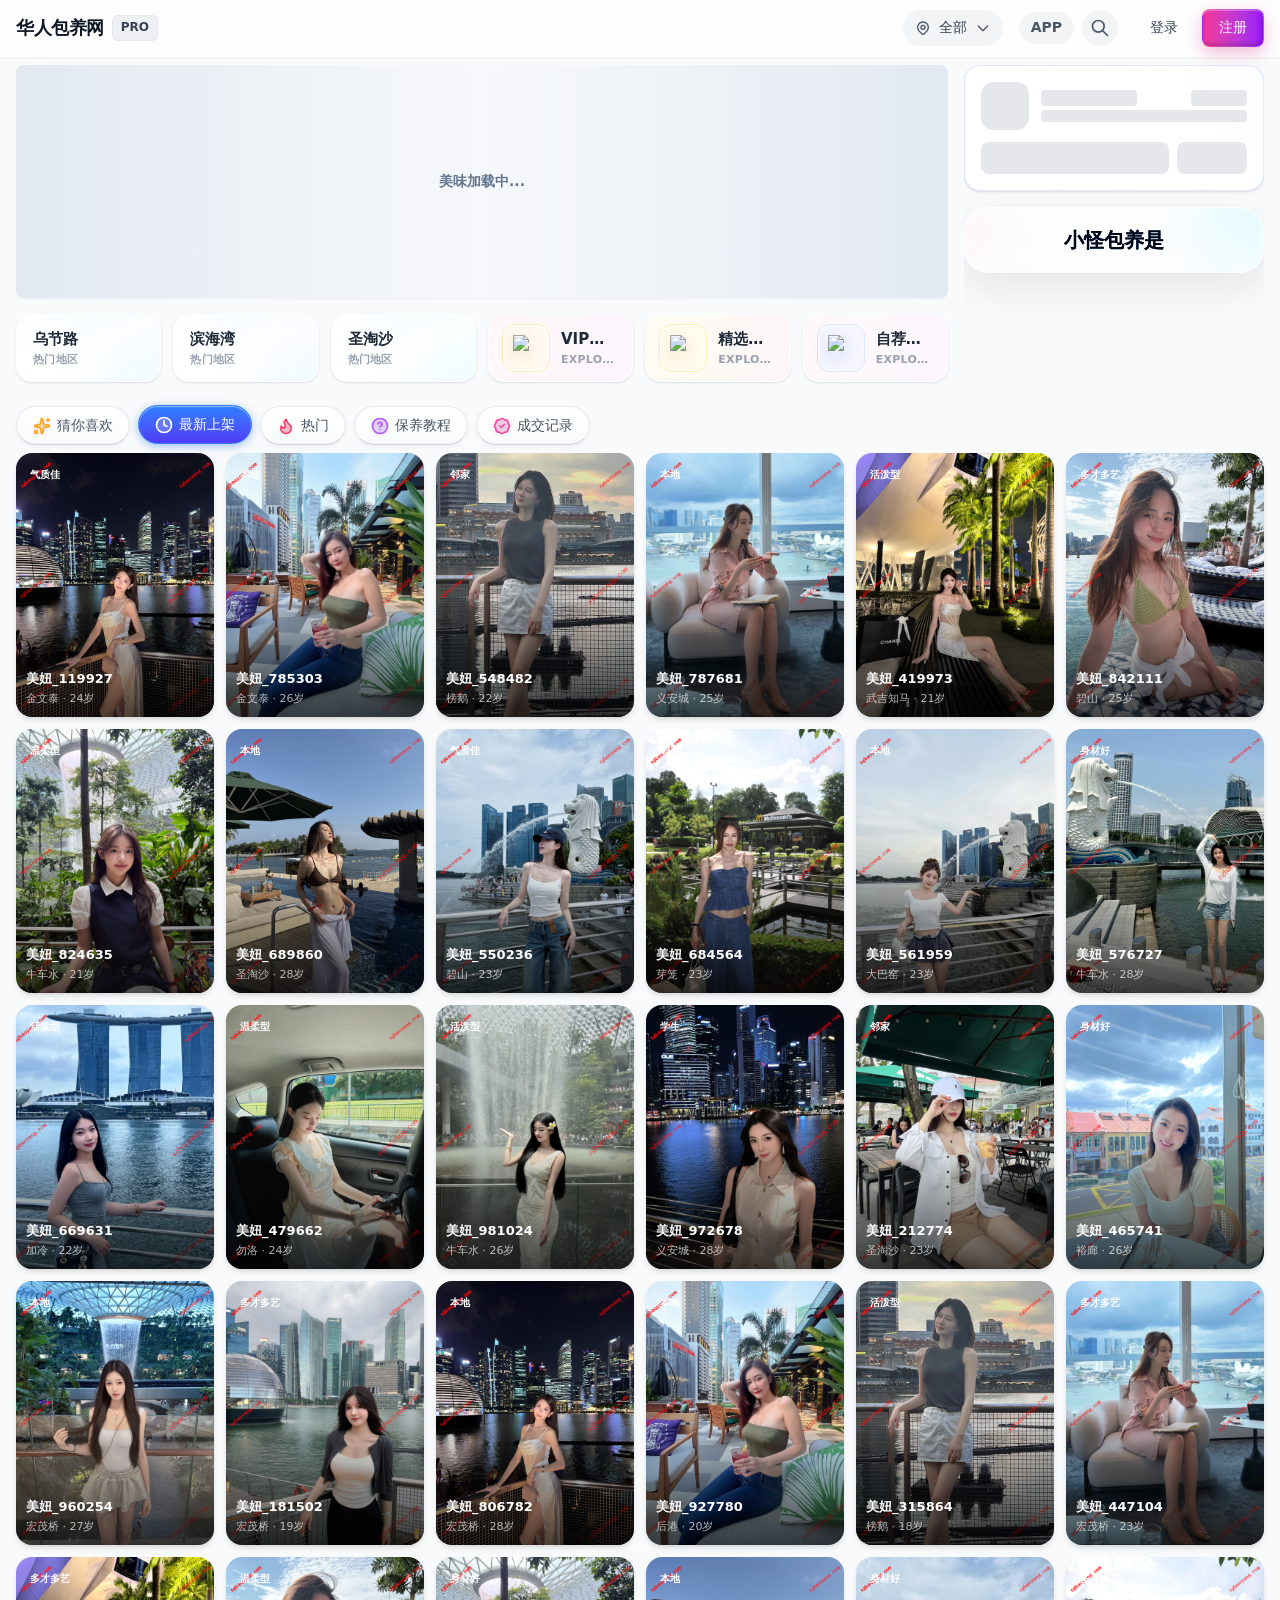
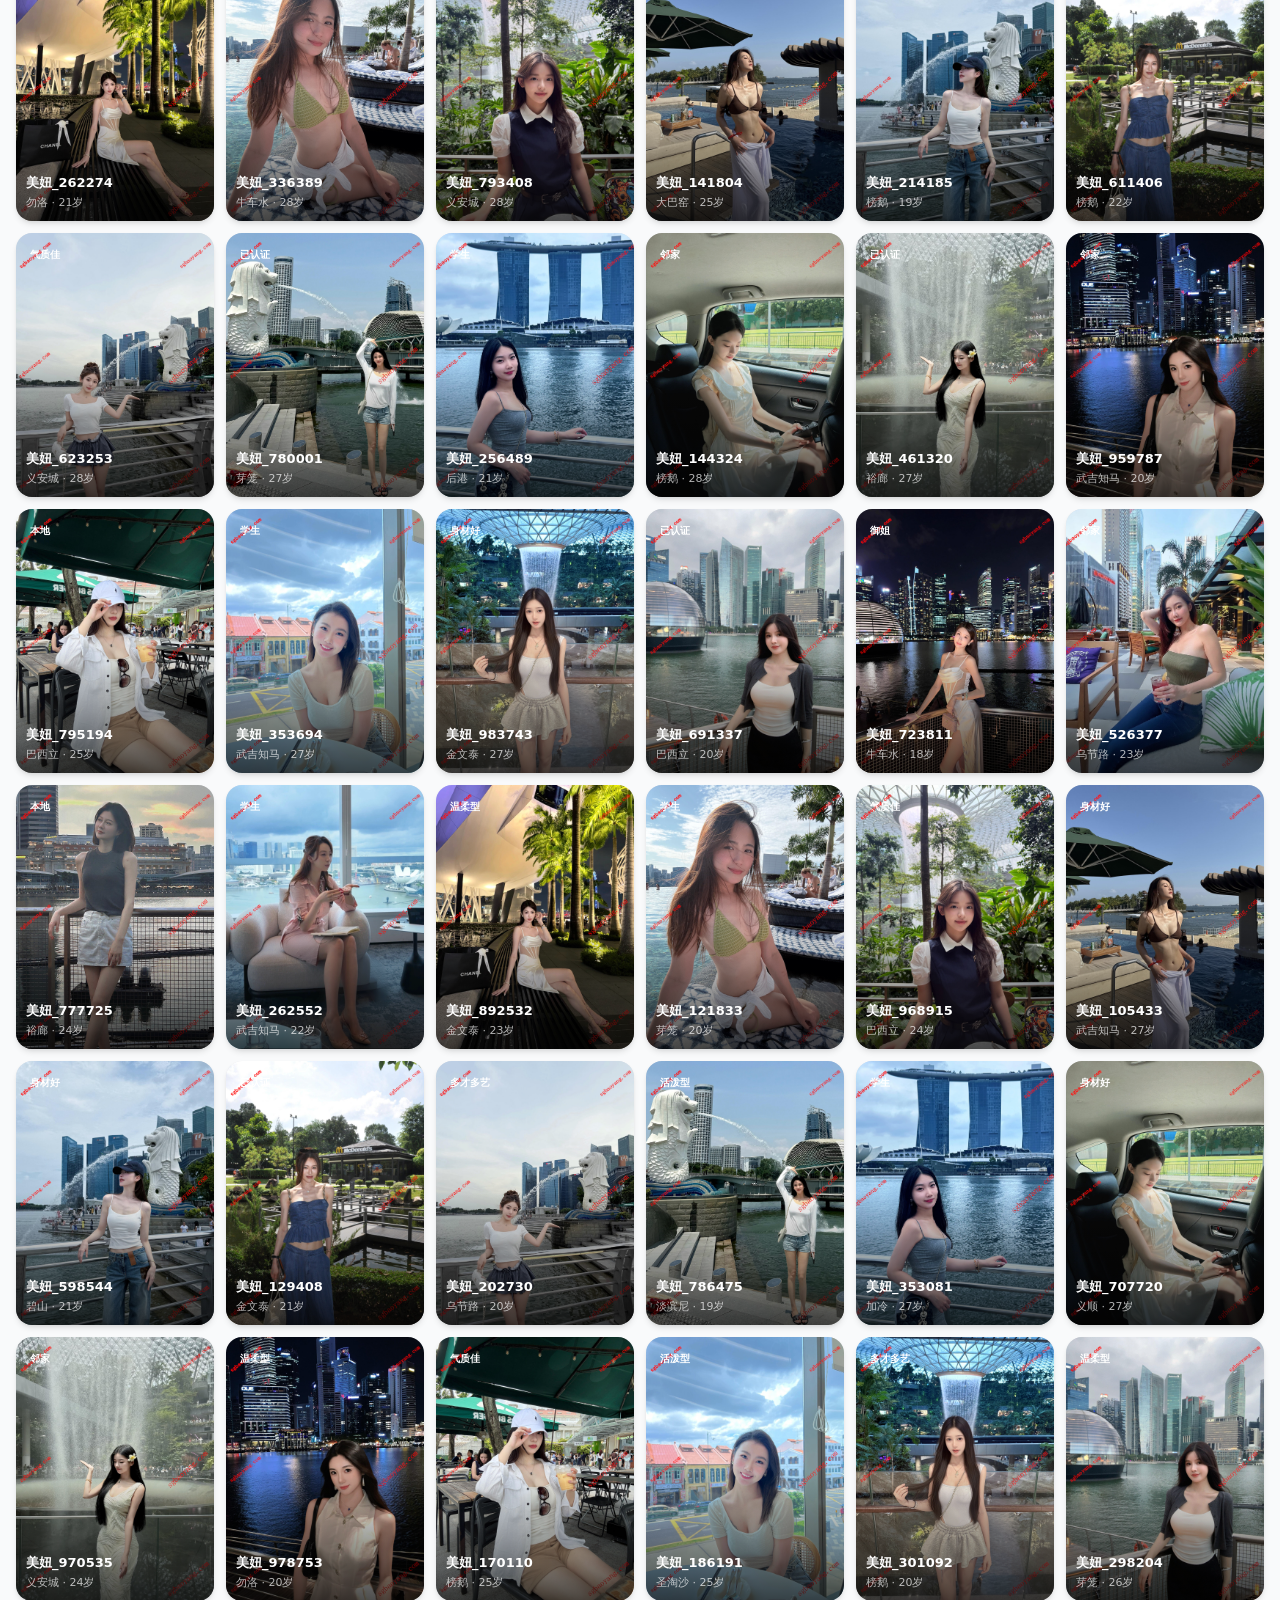
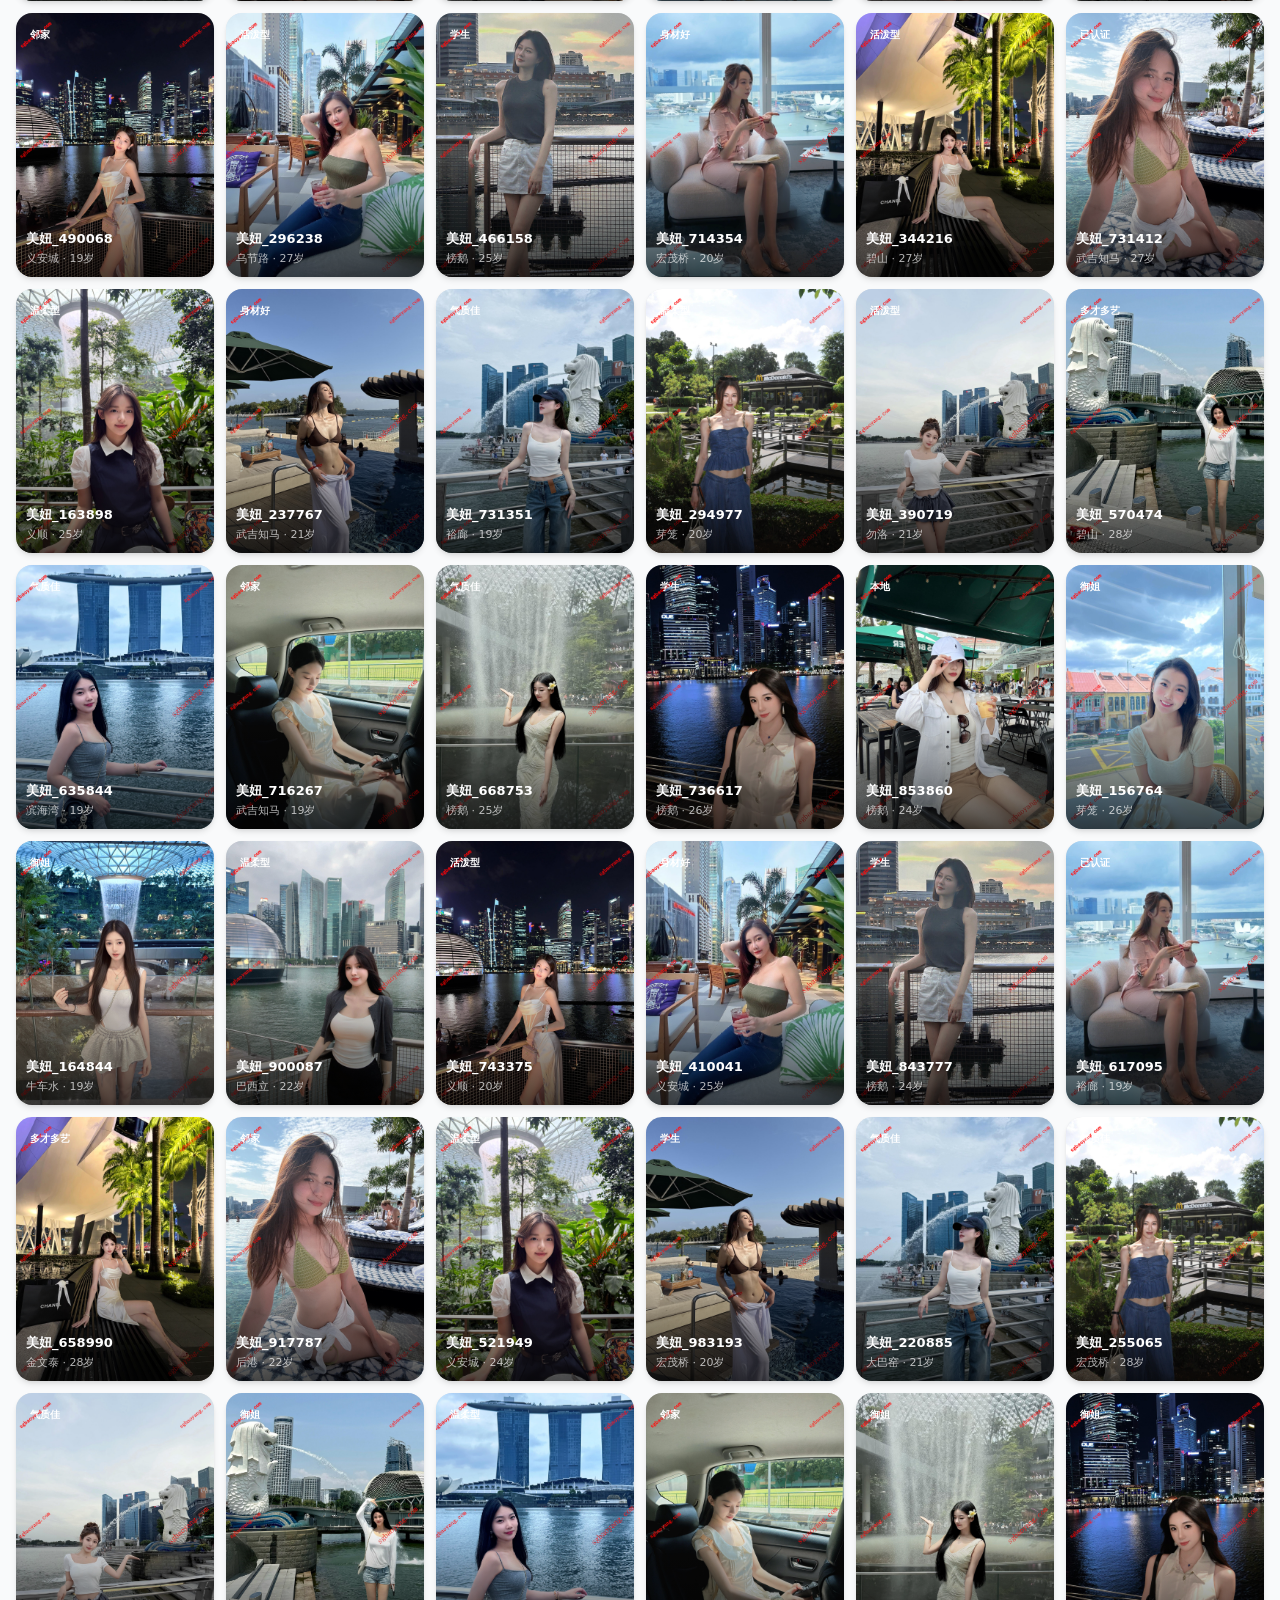
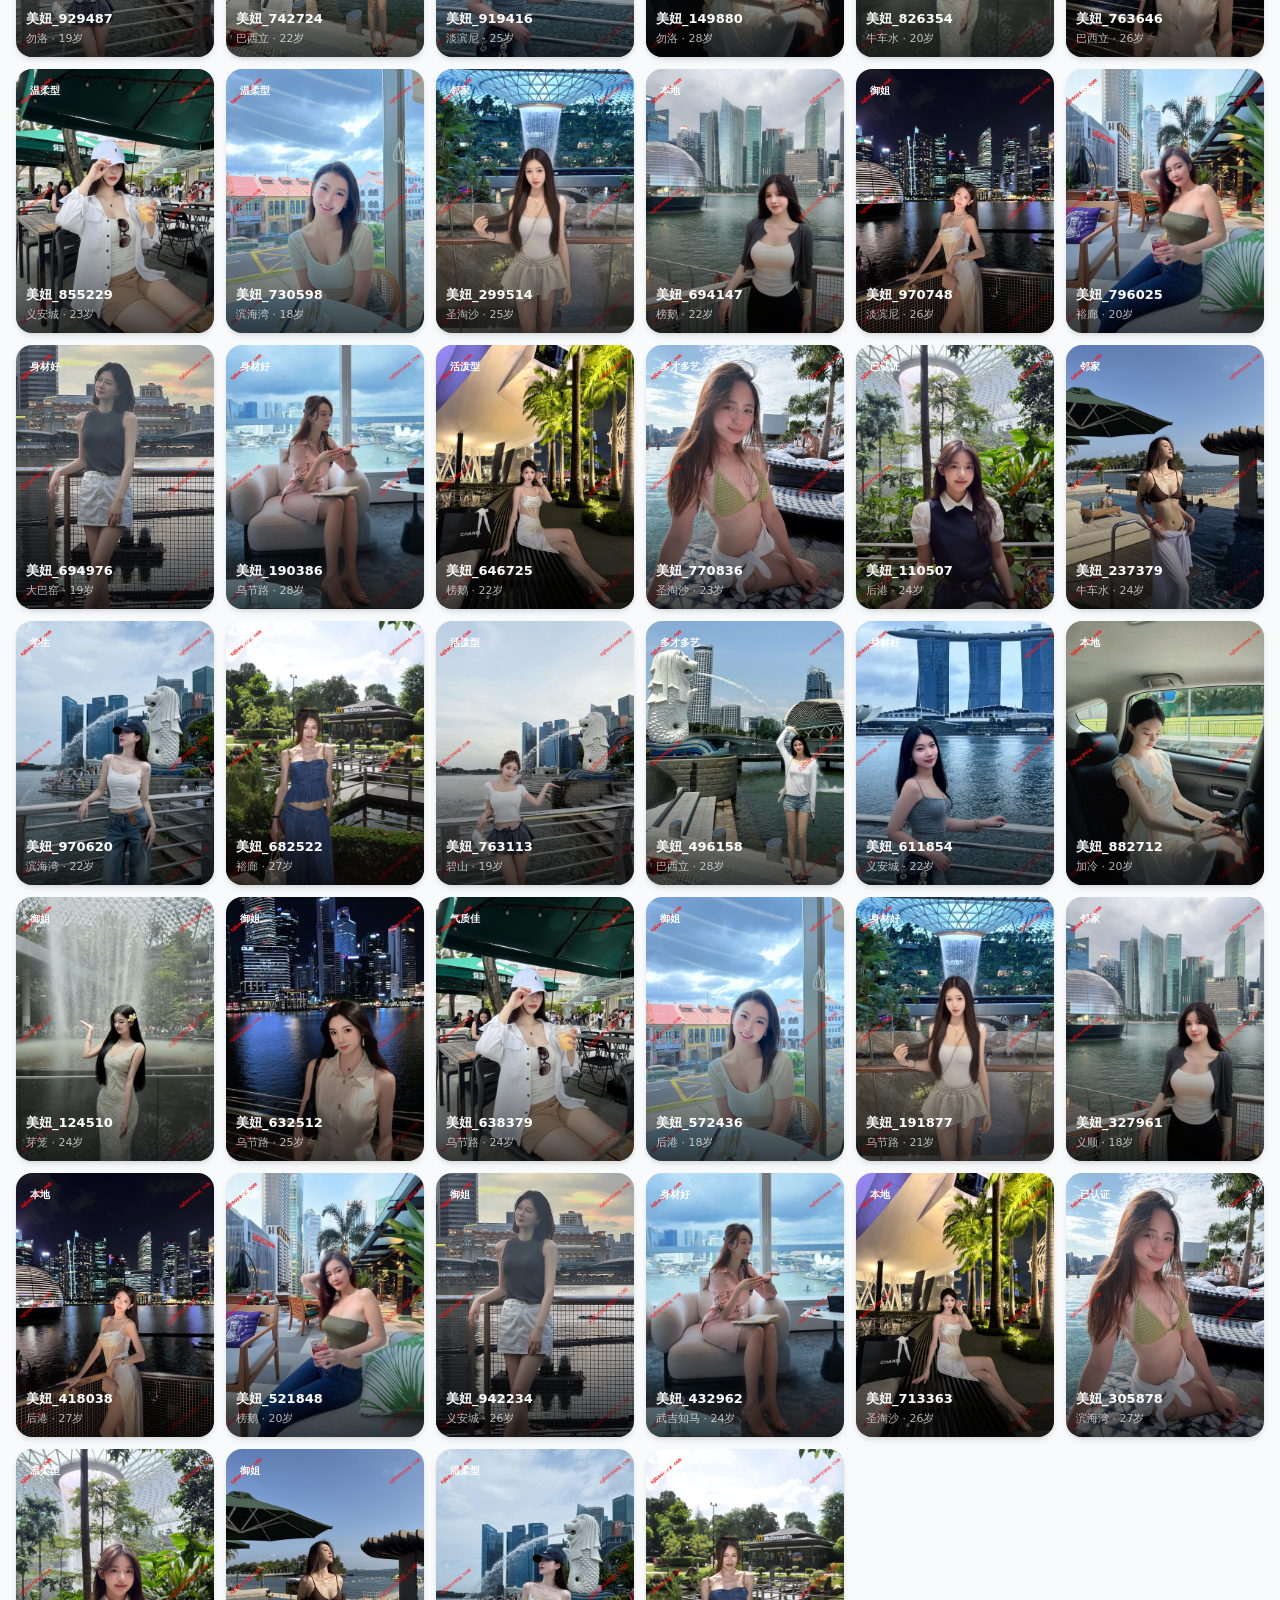
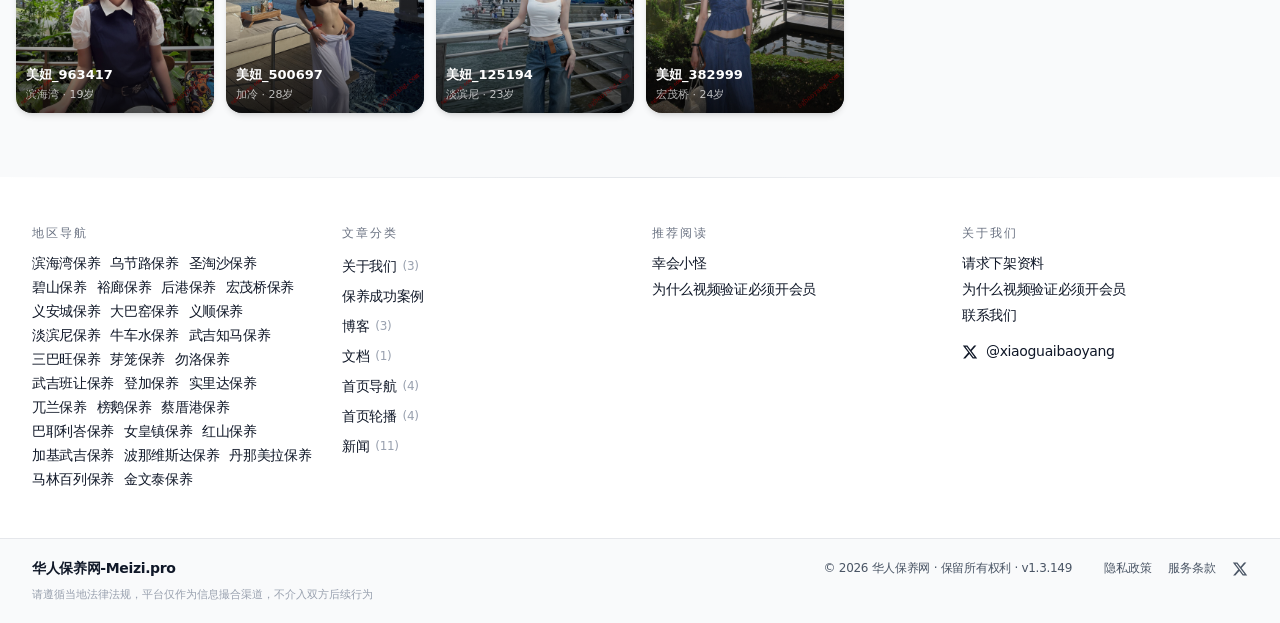
==== commit 4a010ba9: "feat: replace girl images, add login/register modal" ====
--- a/gallery.html
+++ b/gallery.html
@@ -138,10 +138,7 @@
         class="backdrop-blur-xl bg-white/60 dark:bg-black/30 shadow-xs border-b border-white/20 dark:border-white/5 sticky top-0 z-50 relative overflow-visible">
         <div class="container mx-auto px-3 sm:px-4 relative">
           <div class="flex items-center justify-between h-12 sm:h-14">
-            <div class="flex items-center space-x-2 sm:space-x-4"><a class="flex items-center" href="index.html"><img alt="华人保养网"
-                  width="240" height="75" decoding="async" data-nimg="1" class="h-6 sm:h-8 w-auto dark:invert"
-                  style="color:transparent" srcset="images/gallery_ui/image_8.webp 1x, images/gallery_ui/image.webp 2x"
-                  src="images/gallery_ui/image.webp"><span
+            <div class="flex items-center space-x-2 sm:space-x-4"><a class="flex items-center" href="index.html"><span class="text-base sm:text-lg font-bold tracking-tight text-gray-900 dark:text-white">华人包养网</span><span
                   class="cursor-pointer hover:bg-gray-300/60 dark:hover:bg-gray-600/60 transition-colors ml-1 sm:ml-2 px-1.5 sm:px-2 py-0.5 sm:py-1 text-[10px] sm:text-xs font-bold text-gray-700 dark:text-gray-300 bg-gray-200/60 dark:bg-gray-700/60 rounded-md backdrop-blur-xs border border-gray-300/30 dark:border-gray-600/30">PRO</span></a>
             </div>
             <div class="flex items-center space-x-2 sm:space-x-4">
@@ -226,8 +223,7 @@
                     class="object-contain drop-shadow-[0_10px_18px_rgba(14,165,233,0.22)]"
                     style="position:absolute;height:100%;width:100%;left:0;top:0;right:0;bottom:0;color:transparent"
                     sizes="112px"
-                    srcset="images/gallery_ui/image_1.png 16w, images/gallery_ui/image_2.png 32w, images/gallery_ui/image_29.webp 48w, images/gallery_ui/image_31.webp 64w, images/gallery_ui/image_33.webp 96w, images/gallery_ui/image_28.webp 128w, images/gallery_ui/image_6.webp 256w, images/gallery_ui/image_7.webp 384w, images/gallery_ui/image_32.webp 640w, images/gallery_ui/image_9.png 750w, images/gallery_ui/image_4.png 828w, images/gallery_ui/image_12.png 1080w, images/gallery_ui/image_5.png 1200w, images/gallery_ui/image_7.png 1920w, images/gallery_ui/image_15.png 2048w, images/gallery_ui/image_5.webp 3840w"
-                    src="images/gallery_ui/image_5.webp"></div>
+                    src=""></div>
                 <div class="relative z-10 flex flex-col min-w-0 justify-center max-w-[92px]"><span
                     class="text-[15px] font-bold text-gray-800 dark:text-gray-100 truncate group-hover:text-blue-600 dark:group-hover:text-blue-400 transition-colors duration-300">乌节路</span><span
                     class="text-[11px] text-gray-400 dark:text-gray-500 font-semibold tracking-wide uppercase truncate mt-0.5">热门地区</span>
@@ -249,8 +245,7 @@
                     class="object-contain drop-shadow-[0_10px_18px_rgba(14,165,233,0.22)]"
                     style="position:absolute;height:100%;width:100%;left:0;top:0;right:0;bottom:0;color:transparent"
                     sizes="112px"
-                    srcset="images/gallery_ui/image_8.png 16w, images/gallery_ui/image_3.png 32w, images/gallery_ui/image_36.webp 48w, images/gallery_ui/image_30.webp 64w, images/gallery_ui/image_9.webp 96w, images/gallery_ui/image_34.webp 128w, images/gallery_ui/image_10.webp 256w, images/gallery_ui/image_35.webp 384w, images/gallery_ui/image_17.png 640w, images/gallery_ui/image_14.png 750w, images/gallery_ui/image_10.png 828w, images/gallery_ui/image_6.png 1080w, images/gallery_ui/image_26.png 1200w, images/gallery_ui/image_13.png 1920w, images/gallery_ui/image_24.png 2048w, images/gallery_ui/image_2.webp 3840w"
-                    src="images/gallery_ui/image_2.webp"></div>
+                    src=""></div>
                 <div class="relative z-10 flex flex-col min-w-0 justify-center max-w-[92px]"><span
                     class="text-[15px] font-bold text-gray-800 dark:text-gray-100 truncate group-hover:text-blue-600 dark:group-hover:text-blue-400 transition-colors duration-300">滨海湾</span><span
                     class="text-[11px] text-gray-400 dark:text-gray-500 font-semibold tracking-wide uppercase truncate mt-0.5">热门地区</span>
@@ -272,8 +267,7 @@
                     class="object-contain drop-shadow-[0_10px_18px_rgba(14,165,233,0.22)]"
                     style="position:absolute;height:100%;width:100%;left:0;top:0;right:0;bottom:0;color:transparent"
                     sizes="112px"
-                    srcset="images/gallery_ui/image_16.png 16w, images/gallery_ui/image_11.png 32w, images/gallery_ui/image_38.webp 48w, images/gallery_ui/image_22.png 64w, images/gallery_ui/image_12.webp 96w, images/gallery_ui/image_37.webp 128w, images/gallery_ui/image_13.webp 256w, images/gallery_ui/image_11.webp 384w, images/gallery_ui/image_39.webp 640w, images/gallery_ui/image_21.png 750w, images/gallery_ui/image_20.png 828w, images/gallery_ui/image_18.png 1080w, images/gallery_ui/image_19.png 1200w, images/gallery_ui/image_23.png 1920w, images/gallery_ui/image_25.png 2048w, images/gallery_ui/image.png 3840w"
-                    src="images/gallery_ui/image.png"></div>
+                    src=""></div>
                 <div class="relative z-10 flex flex-col min-w-0 justify-center max-w-[92px]"><span
                     class="text-[15px] font-bold text-gray-800 dark:text-gray-100 truncate group-hover:text-blue-600 dark:group-hover:text-blue-400 transition-colors duration-300">圣淘沙</span><span
                     class="text-[11px] text-gray-400 dark:text-gray-500 font-semibold tracking-wide uppercase truncate mt-0.5">热门地区</span>
@@ -290,8 +284,7 @@
                       class="object-contain drop-shadow-[0_6px_10px_rgba(217,119,6,0.24)] opacity-95 blur-[0.3px]"
                       style="position:absolute;height:100%;width:100%;left:0;top:0;right:0;bottom:0;color:transparent"
                       sizes="26px"
-                      srcset="images/gallery_ui/image_8.jpg 16w, images/gallery_ui/image_19.webp 32w, images/gallery_ui/image_15.webp 48w, images/gallery_ui/image_14.webp 64w, images/gallery_ui/image_16.webp 96w, images/gallery_ui/image_23.webp 128w, images/gallery_ui/image_40.webp 256w, images/gallery_ui/image_5.jpg 384w, images/gallery_ui/image_10.jpg 640w, images/gallery_ui/image_2.jpg 750w, images/gallery_ui/image_9.jpg 828w, images/gallery_ui/image.jpg 1080w, images/gallery_ui/image_1.jpg 1200w, images/gallery_ui/image_6.jpg 1920w, images/gallery_ui/image_12.jpg 2048w, images/gallery_ui/image_1.webp 3840w"
-                      src="images/gallery_ui/image_1.webp"></div>
+                      src=""></div>
                 </div>
                 <div class="relative z-10 flex flex-col min-w-0 justify-center "><span
                     class="text-[15px] font-bold text-gray-800 dark:text-gray-100 truncate group-hover:text-blue-600 dark:group-hover:text-blue-400 transition-colors duration-300">VIP精选</span><span
@@ -309,8 +302,7 @@
                       class="object-contain drop-shadow-[0_6px_10px_rgba(217,119,6,0.24)] opacity-95 blur-[0.3px]"
                       style="position:absolute;height:100%;width:100%;left:0;top:0;right:0;bottom:0;color:transparent"
                       sizes="26px"
-                      srcset="images/gallery_ui/image_4.jpg 16w, images/gallery_ui/image_22.webp 32w, images/gallery_ui/image_20.webp 48w, images/gallery_ui/image_18.webp 64w, images/gallery_ui/image_17.webp 96w, images/gallery_ui/image_21.webp 128w, images/gallery_ui/image_3.jpg 256w, images/gallery_ui/image_16.jpg 384w, images/gallery_ui/image_7.jpg 640w, images/gallery_ui/image_19.jpg 750w, images/gallery_ui/image_18.jpg 828w, images/gallery_ui/image_13.jpg 1080w, images/gallery_ui/image_11.jpg 1200w, images/gallery_ui/image_15.jpg 1920w, images/gallery_ui/image_27.jpg 2048w, images/gallery_ui/image_3.webp 3840w"
-                      src="images/gallery_ui/image_3.webp"></div>
+                      src=""></div>
                 </div>
                 <div class="relative z-10 flex flex-col min-w-0 justify-center "><span
                     class="text-[15px] font-bold text-gray-800 dark:text-gray-100 truncate group-hover:text-blue-600 dark:group-hover:text-blue-400 transition-colors duration-300">精选专区</span><span
@@ -328,8 +320,7 @@
                       class="object-contain drop-shadow-[0_6px_10px_rgba(37,99,235,0.22)] opacity-95 blur-[0.3px]"
                       style="position:absolute;height:100%;width:100%;left:0;top:0;right:0;bottom:0;color:transparent"
                       sizes="26px"
-                      srcset="images/gallery_ui/image_24.jpg 16w, images/gallery_ui/image_24.webp 32w, images/gallery_ui/image_27.webp 48w, images/gallery_ui/image_25.webp 64w, images/gallery_ui/image_26.webp 96w, images/gallery_ui/image_41.webp 128w, images/gallery_ui/image_23.jpg 256w, images/gallery_ui/image_17.jpg 384w, images/gallery_ui/image_20.jpg 640w, images/gallery_ui/image_26.jpg 750w, images/gallery_ui/image_28.jpg 828w, images/gallery_ui/image_22.jpg 1080w, images/gallery_ui/image_14.jpg 1200w, images/gallery_ui/image_21.jpg 1920w, images/gallery_ui/image_25.jpg 2048w, images/gallery_ui/image_4.webp 3840w"
-                      src="images/gallery_ui/image_4.webp"></div>
+                      src=""></div>
                 </div>
                 <div class="relative z-10 flex flex-col min-w-0 justify-center "><span
                     class="text-[15px] font-bold text-gray-800 dark:text-gray-100 truncate group-hover:text-blue-600 dark:group-hover:text-blue-400 transition-colors duration-300">自荐专区</span><span
@@ -471,8 +462,7 @@
                   class="object-contain drop-shadow-[0_8px_14px_rgba(14,165,233,0.22)]"
                   style="position:absolute;height:100%;width:100%;left:0;top:0;right:0;bottom:0;color:transparent"
                   sizes="78px"
-                  srcset="images/gallery_ui/image_1.png 16w, images/gallery_ui/image_2.png 32w, images/gallery_ui/image_29.webp 48w, images/gallery_ui/image_31.webp 64w, images/gallery_ui/image_33.webp 96w, images/gallery_ui/image_28.webp 128w, images/gallery_ui/image_6.webp 256w, images/gallery_ui/image_7.webp 384w, images/gallery_ui/image_32.webp 640w, images/gallery_ui/image_9.png 750w, images/gallery_ui/image_4.png 828w, images/gallery_ui/image_12.png 1080w, images/gallery_ui/image_5.png 1200w, images/gallery_ui/image_7.png 1920w, images/gallery_ui/image_15.png 2048w, images/gallery_ui/image_5.webp 3840w"
-                  src="images/gallery_ui/image_5.webp"></div>
+                  src=""></div>
               <div class="relative z-10 flex flex-col min-w-0 justify-center max-w-[66px]"><span
                   class="text-[14px] font-bold text-gray-800 dark:text-gray-100 truncate leading-tight">乌节路</span><span
                   class="text-[9px] text-gray-400 dark:text-gray-500 font-semibold tracking-wide uppercase truncate mt-[2px]">热门地区</span>
@@ -495,8 +485,7 @@
                   class="object-contain drop-shadow-[0_8px_14px_rgba(14,165,233,0.22)]"
                   style="position:absolute;height:100%;width:100%;left:0;top:0;right:0;bottom:0;color:transparent"
                   sizes="78px"
-                  srcset="images/gallery_ui/image_8.png 16w, images/gallery_ui/image_3.png 32w, images/gallery_ui/image_36.webp 48w, images/gallery_ui/image_30.webp 64w, images/gallery_ui/image_9.webp 96w, images/gallery_ui/image_34.webp 128w, images/gallery_ui/image_10.webp 256w, images/gallery_ui/image_35.webp 384w, images/gallery_ui/image_17.png 640w, images/gallery_ui/image_14.png 750w, images/gallery_ui/image_10.png 828w, images/gallery_ui/image_6.png 1080w, images/gallery_ui/image_26.png 1200w, images/gallery_ui/image_13.png 1920w, images/gallery_ui/image_24.png 2048w, images/gallery_ui/image_2.webp 3840w"
-                  src="images/gallery_ui/image_2.webp"></div>
+                  src=""></div>
               <div class="relative z-10 flex flex-col min-w-0 justify-center max-w-[66px]"><span
                   class="text-[14px] font-bold text-gray-800 dark:text-gray-100 truncate leading-tight">滨海湾</span><span
                   class="text-[9px] text-gray-400 dark:text-gray-500 font-semibold tracking-wide uppercase truncate mt-[2px]">热门地区</span>
@@ -519,8 +508,7 @@
                   class="object-contain drop-shadow-[0_8px_14px_rgba(14,165,233,0.22)]"
                   style="position:absolute;height:100%;width:100%;left:0;top:0;right:0;bottom:0;color:transparent"
                   sizes="78px"
-                  srcset="images/gallery_ui/image_16.png 16w, images/gallery_ui/image_11.png 32w, images/gallery_ui/image_38.webp 48w, images/gallery_ui/image_22.png 64w, images/gallery_ui/image_12.webp 96w, images/gallery_ui/image_37.webp 128w, images/gallery_ui/image_13.webp 256w, images/gallery_ui/image_11.webp 384w, images/gallery_ui/image_39.webp 640w, images/gallery_ui/image_21.png 750w, images/gallery_ui/image_20.png 828w, images/gallery_ui/image_18.png 1080w, images/gallery_ui/image_19.png 1200w, images/gallery_ui/image_23.png 1920w, images/gallery_ui/image_25.png 2048w, images/gallery_ui/image.png 3840w"
-                  src="images/gallery_ui/image.png"></div>
+                  src=""></div>
               <div class="relative z-10 flex flex-col min-w-0 justify-center max-w-[66px]"><span
                   class="text-[14px] font-bold text-gray-800 dark:text-gray-100 truncate leading-tight">圣淘沙</span><span
                   class="text-[9px] text-gray-400 dark:text-gray-500 font-semibold tracking-wide uppercase truncate mt-[2px]">热门地区</span>
@@ -538,8 +526,7 @@
                     class="object-contain drop-shadow-[0_6px_10px_rgba(217,119,6,0.24)] opacity-95 blur-[0.3px]"
                     style="position:absolute;height:100%;width:100%;left:0;top:0;right:0;bottom:0;color:transparent"
                     sizes="22px"
-                    srcset="images/gallery_ui/image_8.jpg 16w, images/gallery_ui/image_19.webp 32w, images/gallery_ui/image_15.webp 48w, images/gallery_ui/image_14.webp 64w, images/gallery_ui/image_16.webp 96w, images/gallery_ui/image_23.webp 128w, images/gallery_ui/image_40.webp 256w, images/gallery_ui/image_5.jpg 384w, images/gallery_ui/image_10.jpg 640w, images/gallery_ui/image_2.jpg 750w, images/gallery_ui/image_9.jpg 828w, images/gallery_ui/image.jpg 1080w, images/gallery_ui/image_1.jpg 1200w, images/gallery_ui/image_6.jpg 1920w, images/gallery_ui/image_12.jpg 2048w, images/gallery_ui/image_1.webp 3840w"
-                    src="images/gallery_ui/image_1.webp"></div>
+                    src=""></div>
               </div>
               <div class="relative z-10 flex flex-col min-w-0 justify-center "><span
                   class="text-[14px] font-bold text-gray-800 dark:text-gray-100 truncate leading-tight">VIP精选</span><span
@@ -557,8 +544,7 @@
                     class="object-contain drop-shadow-[0_6px_10px_rgba(217,119,6,0.24)] opacity-95 blur-[0.3px]"
                     style="position:absolute;height:100%;width:100%;left:0;top:0;right:0;bottom:0;color:transparent"
                     sizes="22px"
-                    srcset="images/gallery_ui/image_4.jpg 16w, images/gallery_ui/image_22.webp 32w, images/gallery_ui/image_20.webp 48w, images/gallery_ui/image_18.webp 64w, images/gallery_ui/image_17.webp 96w, images/gallery_ui/image_21.webp 128w, images/gallery_ui/image_3.jpg 256w, images/gallery_ui/image_16.jpg 384w, images/gallery_ui/image_7.jpg 640w, images/gallery_ui/image_19.jpg 750w, images/gallery_ui/image_18.jpg 828w, images/gallery_ui/image_13.jpg 1080w, images/gallery_ui/image_11.jpg 1200w, images/gallery_ui/image_15.jpg 1920w, images/gallery_ui/image_27.jpg 2048w, images/gallery_ui/image_3.webp 3840w"
-                    src="images/gallery_ui/image_3.webp"></div>
+                    src=""></div>
               </div>
               <div class="relative z-10 flex flex-col min-w-0 justify-center "><span
                   class="text-[14px] font-bold text-gray-800 dark:text-gray-100 truncate leading-tight">精选专区</span><span
@@ -576,8 +562,7 @@
                     class="object-contain drop-shadow-[0_6px_10px_rgba(37,99,235,0.22)] opacity-95 blur-[0.3px]"
                     style="position:absolute;height:100%;width:100%;left:0;top:0;right:0;bottom:0;color:transparent"
                     sizes="22px"
-                    srcset="images/gallery_ui/image_24.jpg 16w, images/gallery_ui/image_24.webp 32w, images/gallery_ui/image_27.webp 48w, images/gallery_ui/image_25.webp 64w, images/gallery_ui/image_26.webp 96w, images/gallery_ui/image_41.webp 128w, images/gallery_ui/image_23.jpg 256w, images/gallery_ui/image_17.jpg 384w, images/gallery_ui/image_20.jpg 640w, images/gallery_ui/image_26.jpg 750w, images/gallery_ui/image_28.jpg 828w, images/gallery_ui/image_22.jpg 1080w, images/gallery_ui/image_14.jpg 1200w, images/gallery_ui/image_21.jpg 1920w, images/gallery_ui/image_25.jpg 2048w, images/gallery_ui/image_4.webp 3840w"
-                    src="images/gallery_ui/image_4.webp"></div>
+                    src=""></div>
               </div>
               <div class="relative z-10 flex flex-col min-w-0 justify-center "><span
                   class="text-[14px] font-bold text-gray-800 dark:text-gray-100 truncate leading-tight">自荐专区</span><span
@@ -966,13 +951,15 @@
       function rand(a){return a[Math.floor(Math.random()*a.length)];}
       function ri(a,b){return a+Math.floor(Math.random()*(b-a+1));}
 
+      var girlImgs=[];for(var n=5;n<=24;n++)girlImgs.push('images/girl'+n+'.jpg');
       var cards='';
-      for(var i=1;i<=130;i++){
+      for(var i=0;i<130;i++){
         var city=rand(cities),age=ri(18,28),uid=ri(100000,999999),tag=rand(tags);
+        var imgSrc=girlImgs[i%girlImgs.length];
         cards+='<a href="#" onclick="return false" class="group relative block cursor-pointer">'+
           '<div class="relative overflow-hidden rounded-2xl bg-gray-200 dark:bg-gray-700 shadow-md" style="aspect-ratio:3/4">'+
           '<img alt="美妞" loading="lazy" class="object-cover w-full h-full group-hover:scale-105 transition-transform duration-500" '+
-          'src="images/image_'+i+'.jpg" onerror="this.closest(\'a\').style.display=\'none\'">'+
+          'src="'+imgSrc+'">'+
           '<div class="absolute inset-0 bg-gradient-to-t from-black/70 via-transparent to-transparent"></div>'+
           '<div class="absolute top-2 left-2"><span class="text-[10px] font-semibold px-1.5 py-0.5 rounded-full bg-pink-500/90 text-white">'+tag+'</span></div>'+
           '<div class="absolute bottom-0 left-0 right-0 p-2.5">'+
